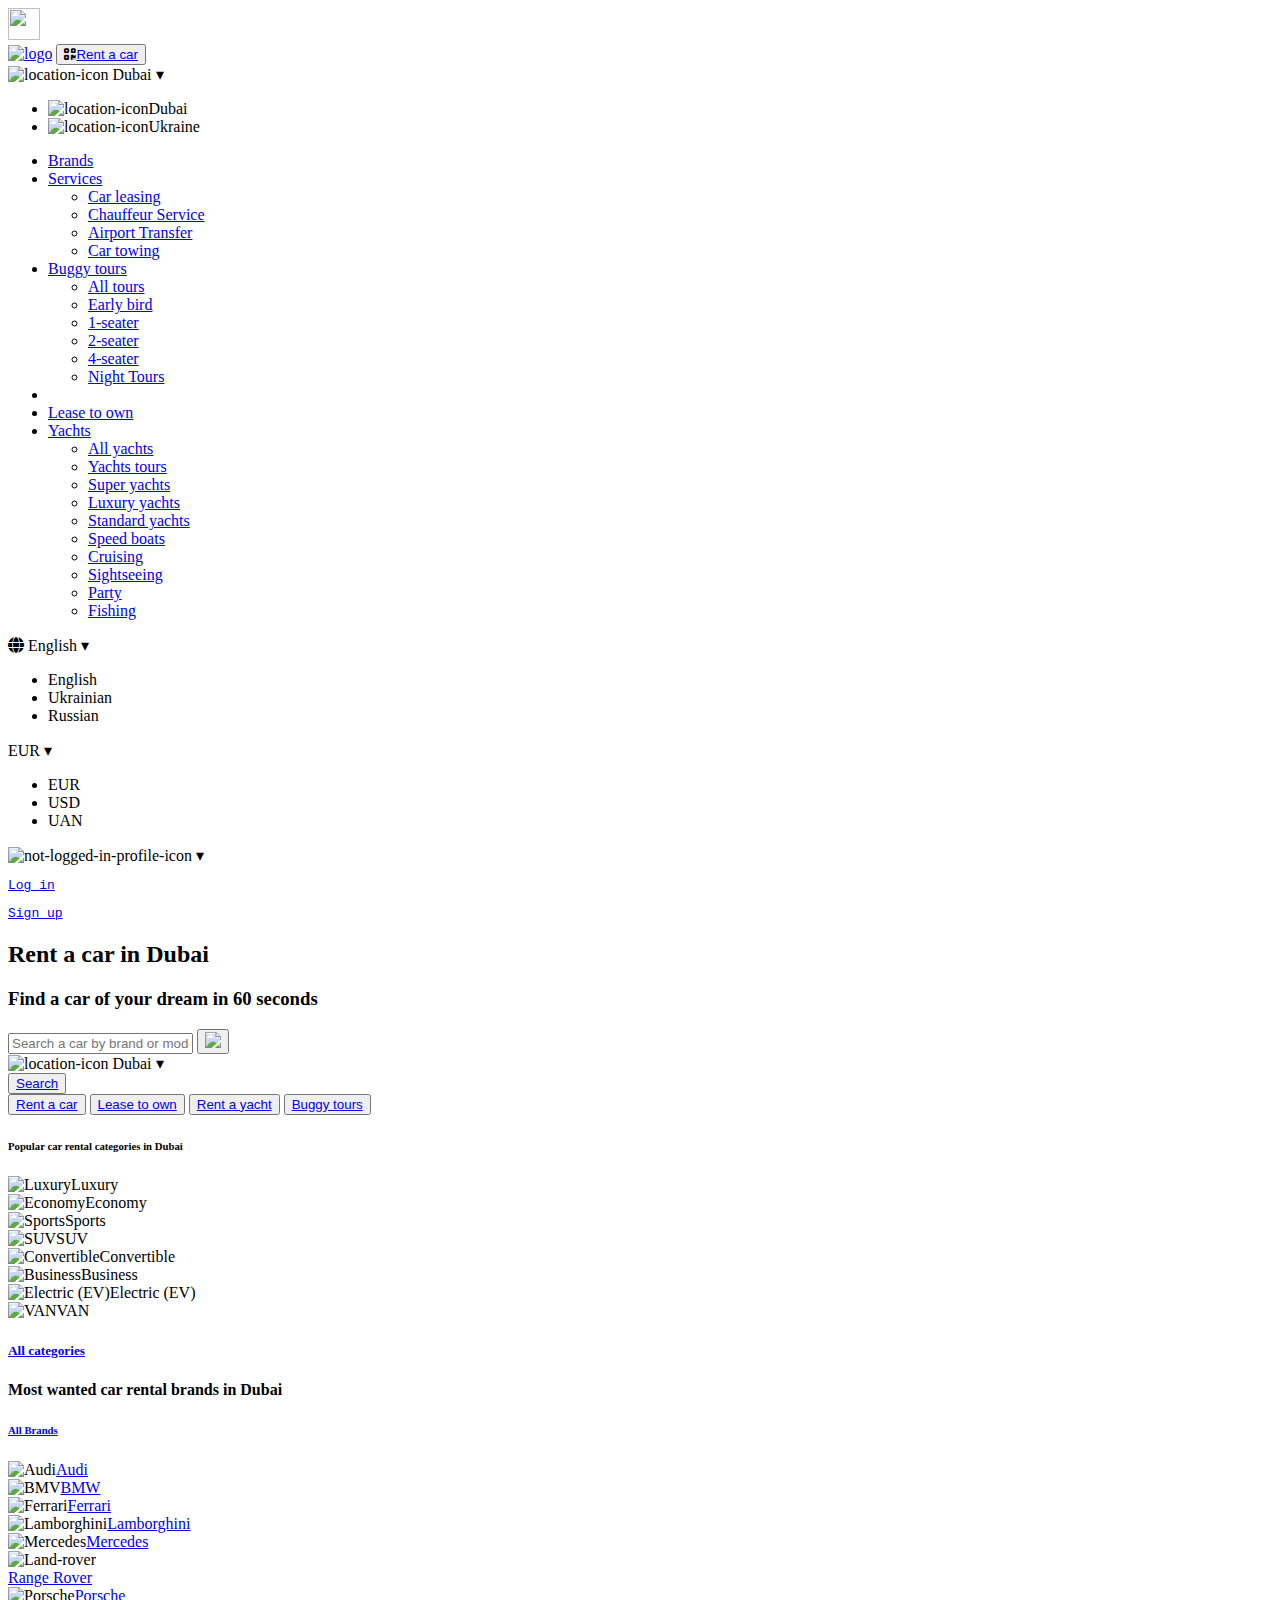
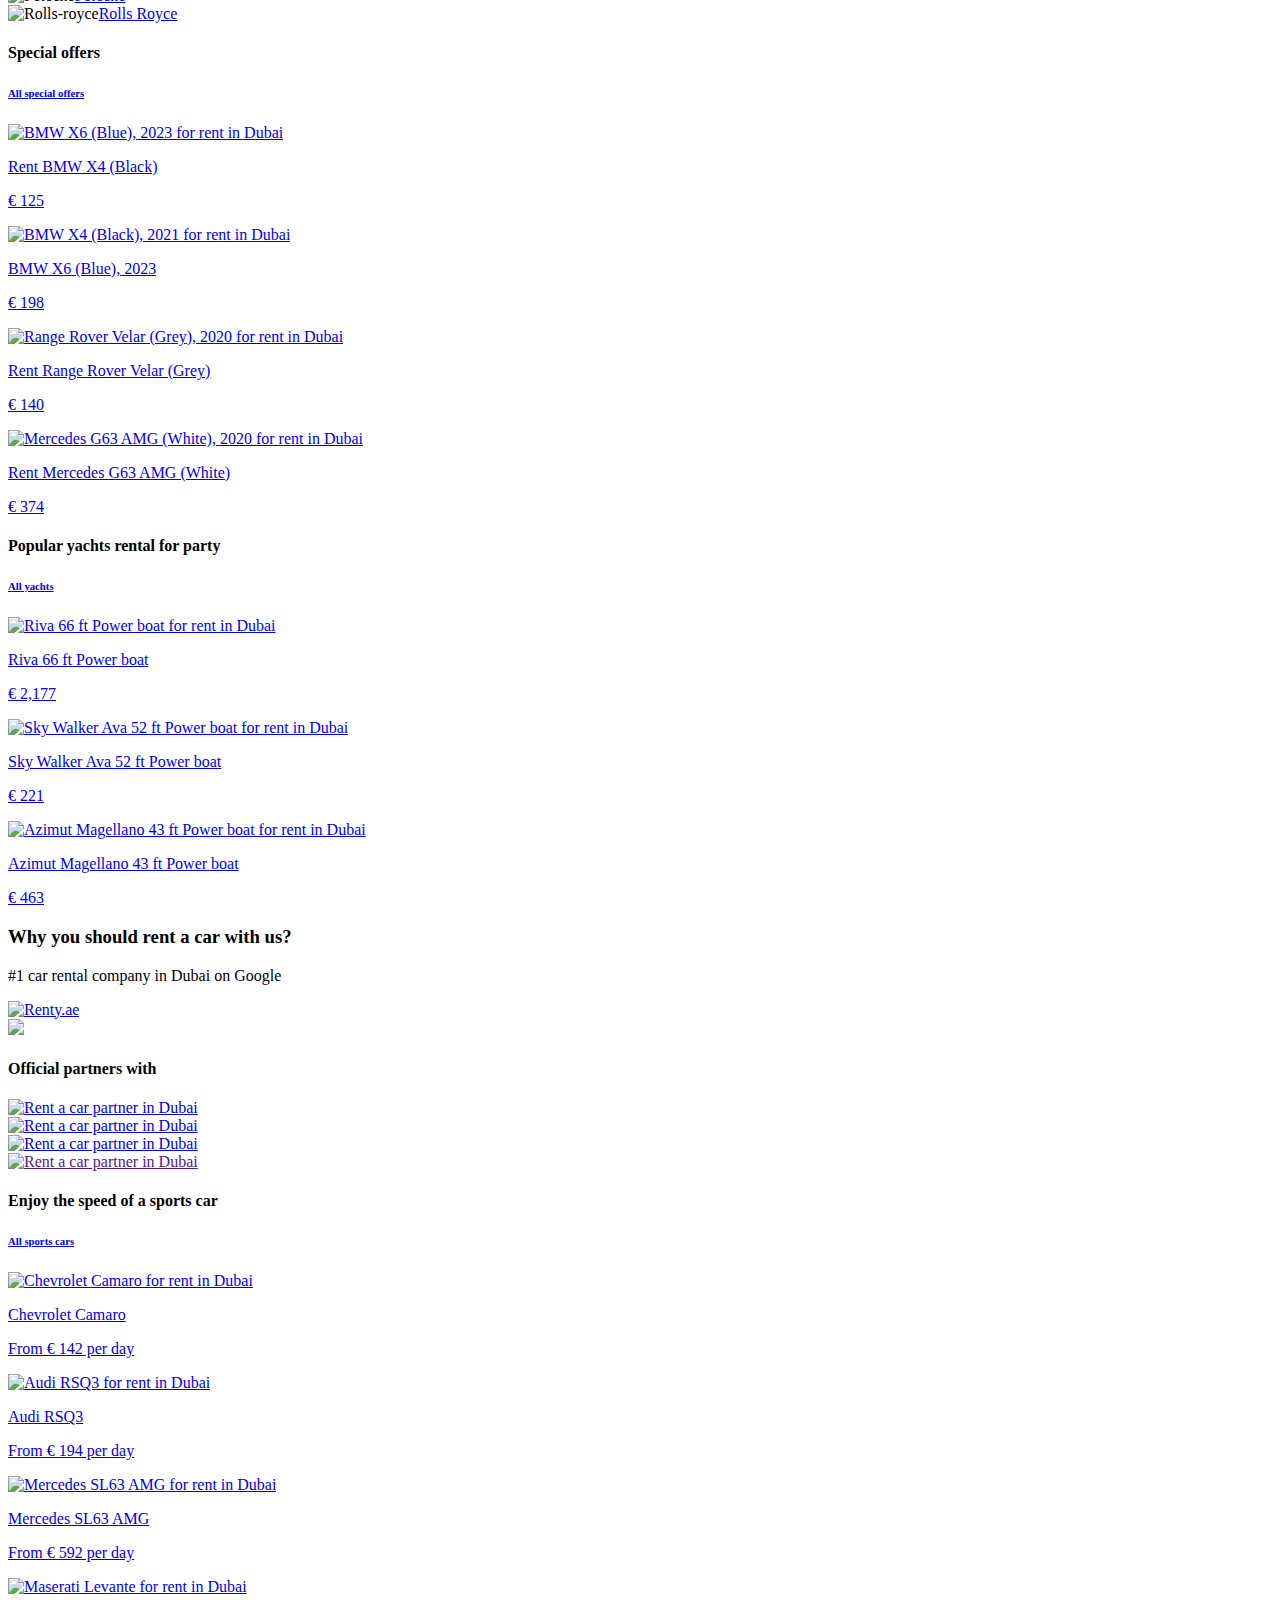
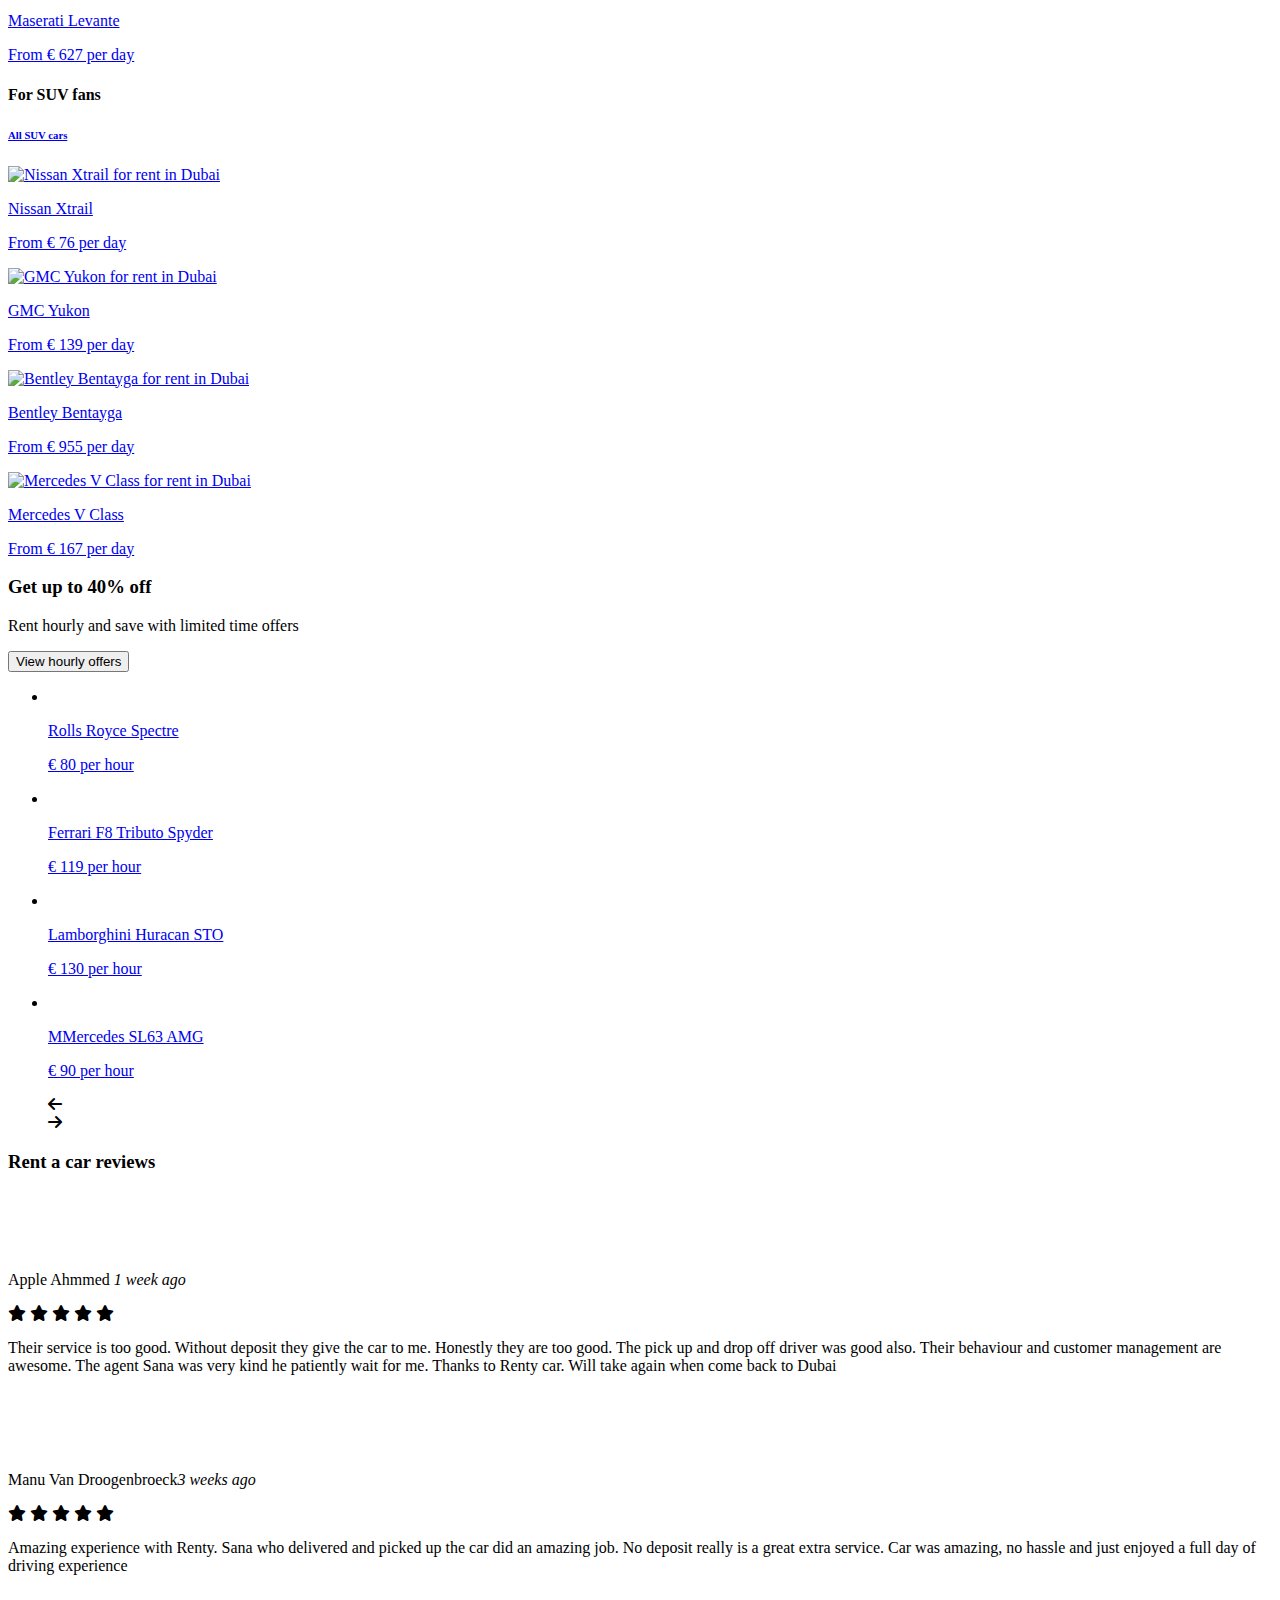
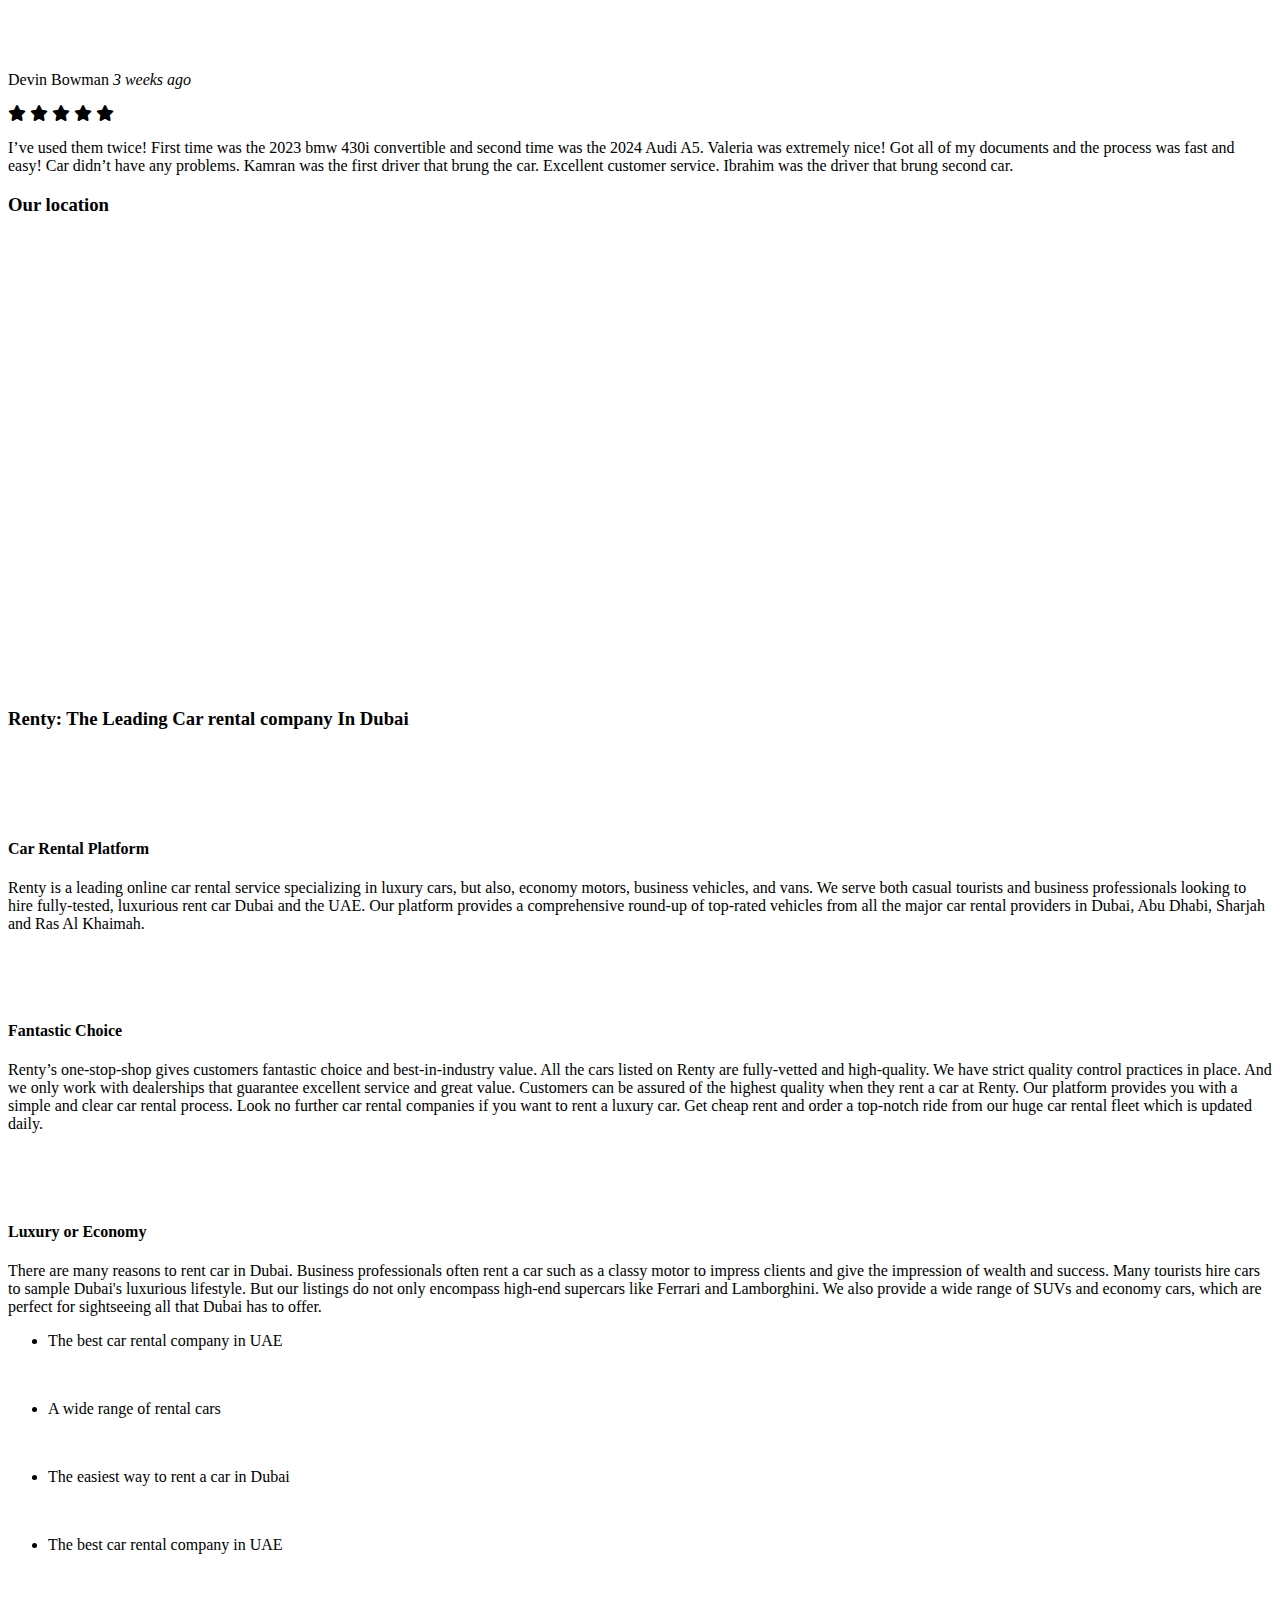
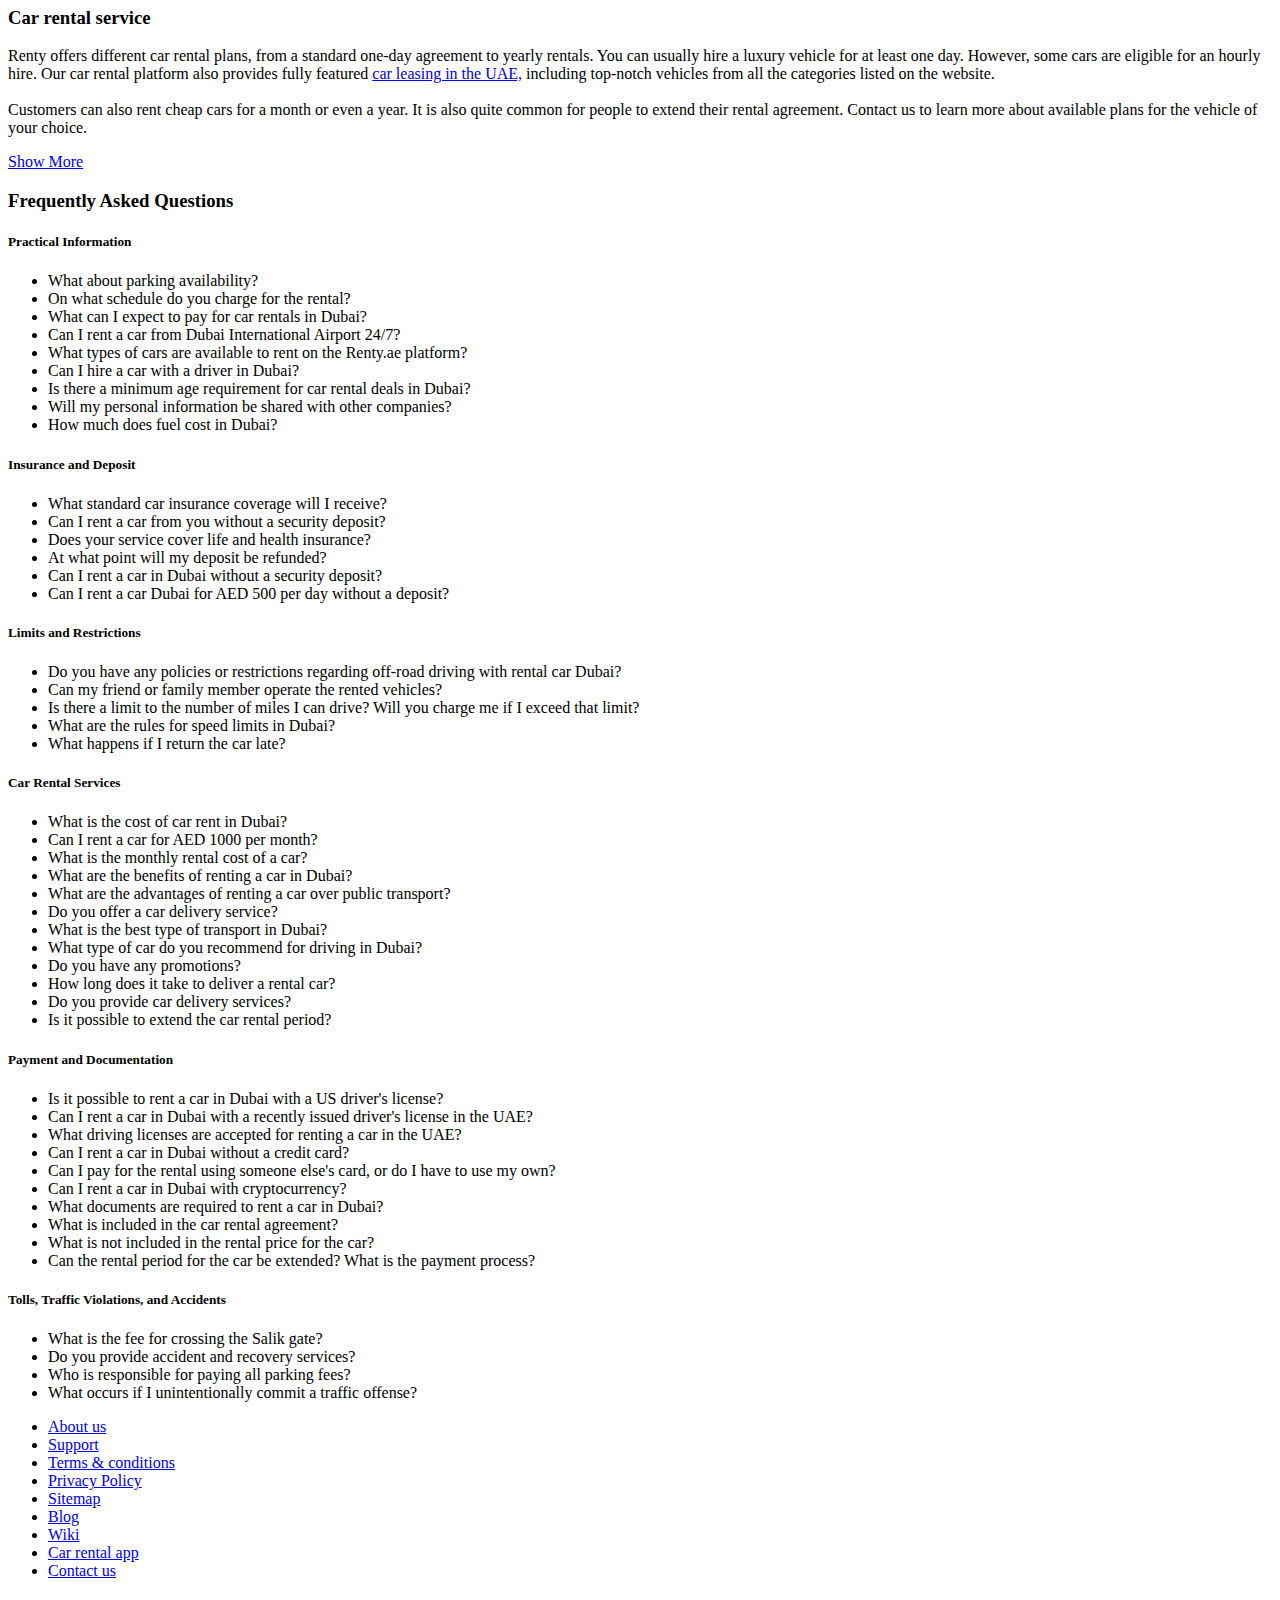
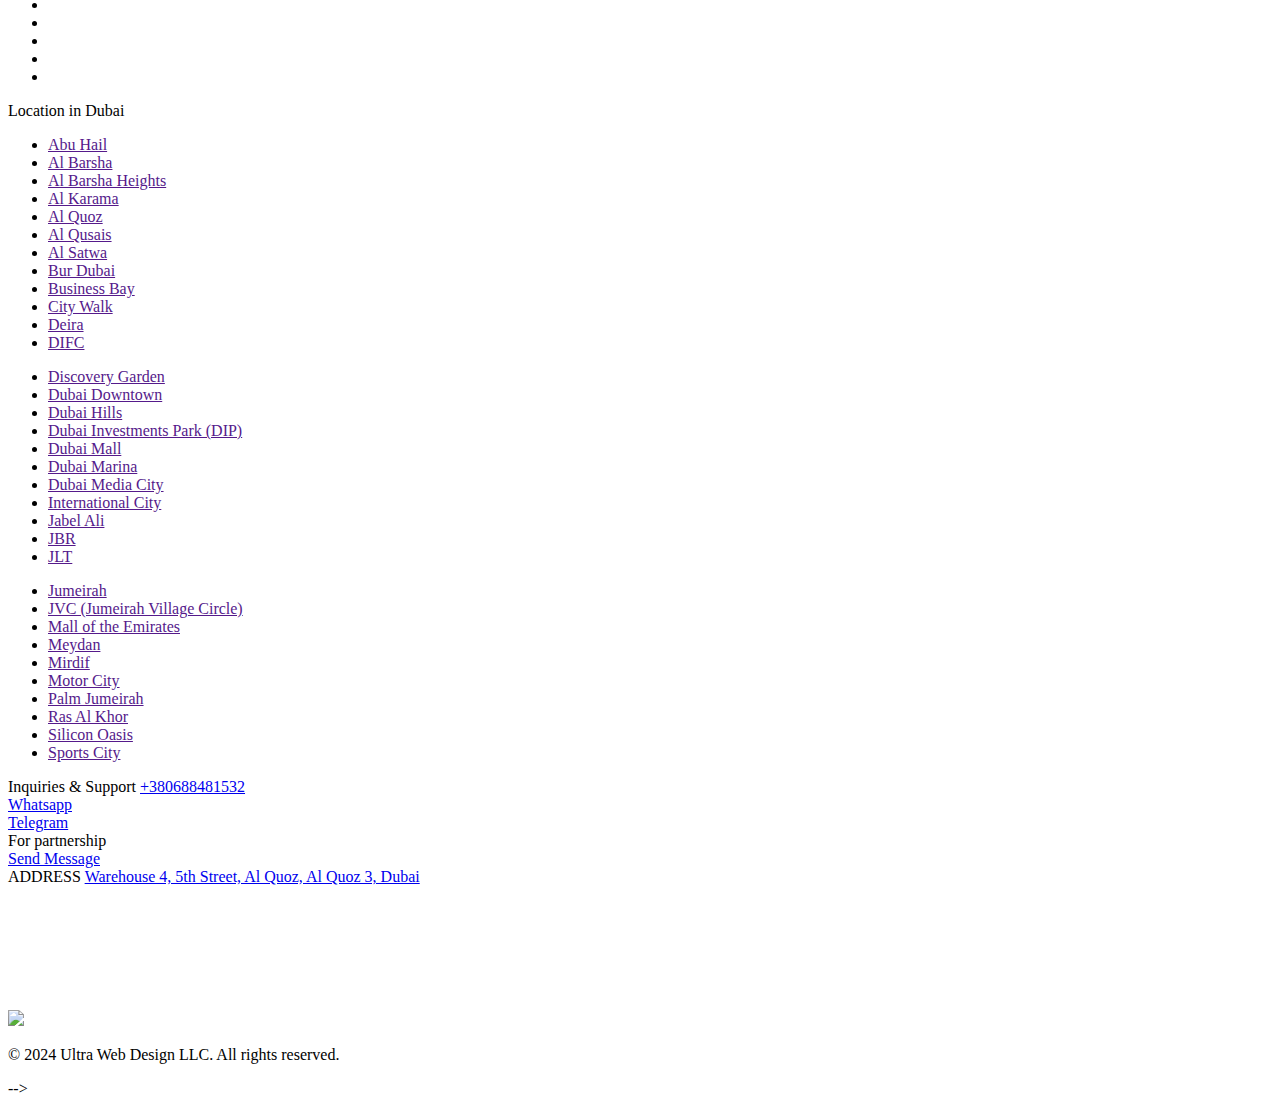
==== index.html @ 0eebd5c3 "Update and rename Index.html to index.html" ====
<!DOCTYPE html>
<html lang="en">
<head>
  <meta charset="UTF-8">
  <meta name="viewport" content="width=device-width, initial-scale=1.0">
    <meta name="viewport" content="width=device-width, initial-scale=1.0,maximum-scale=1.0, user-scalable=0">
  <meta name="format-detection" content="telephone=no">
  <title>Rent a car Dubai | Car rental Dubai without deposit</title>
    <link rel="stylesheet" href="Reset.css">
  <link rel="stylesheet" href="Main.css">
  <link rel="stylesheet" href="https://cdnjs.cloudflare.com/ajax/libs/font-awesome/6.6.0/css/all.min.css">
  <link rel="icon" href="images/img/Logo.png">
</head>
<body>
 
   <header class="header wrapper">
    <img src="images/icons/strings.png" class="strings" width="32" height="32">
  <div class="header-actions">
      <div class="header-logo"><a href="#"><img src="https://renty.ae/assets-nd/icons/site/logo-dark.svg" alt="logo" width="125" height="28" class="header-logo-image"></a>
       <button class="header-button"><i class="fa-solid fa-qrcode"></i><a href="#">Rent a car</a></button>
   <div class="header-location" id="location"><img src="https://renty.ae/assets-nd/icons/flags/1x1/ae.svg" class="header-location-icon " alt="location-icon" height="12" width="12"> Dubai &blacktriangledown;</div>
   <ul  id="location-list" class="display">
    <li class="flag"><img src="https://renty.ae/assets-nd/icons/flags/1x1/ae.svg" class="header-location-icon" alt="location-icon" height="12" width="12">Dubai</li>
    <li class="flag-ua"><img src="images/icons/ua.png" class="header-location-icon" alt="location-icon" height="12" width="12">Ukraine</li>
   </ul>
     </div>
     
      </div> 
   <ul class="header-menu-list">
 <li class="header-menu-item"><a href="#" class="header-menu-link">Brands</a></li>
  <li class="header-menu-item"><a href="#" class="header-menu-link">Services</a>
<ul class="header-menu-service-subtitle">
   <li><a href="#">Car leasing</a></li>
   <li><a href="#"> Chauffeur Service</a></li>
    <li><a href="#">Airport Transfer</a></li>
     <li><a href="#">Car towing</a></li>
     
</ul></li>
 <li class="header-menu-item"><a href="#" class="header-menu-link">Buggy tours</a>
  <ul class="header-menu-buggy-subtitle">
   <li><a href="#">All tours</a></li>
   <li><a href="#">Early bird</a></li>
    <li><a href="#">1-seater</a></li>
     <li><a href="#">2-seater</a></li>
     <li><a href="#">4-seater</a></li>
     <li><a href="#">Night Tours</a></li>
     
</ul><li>
 <li class="header-menu-item"><a href="#" class="header-menu-link">Lease to own</a></li>   
   <li class="header-menu-item"><a href="#" class="header-menu-link">Yachts</a>
   <ul class="header-menu-Yachts-subtitle">
   <li><a href="#">All yachts</a></li>
   <li><a href="#">Yachts tours</a></li>
    <li><a href="#">Super yachts</a></li>
     <li><a href="#">Luxury yachts</a></li>
     <li><a href="#">Standard yachts</a></li>
     <li><a href="#">Speed boats</a></li>
      <li><a href="#">Cruising</a></li>
       <li><a href="#">Sightseeing</a></li>
        <li><a href="#">Party</a></li>
         <li><a href="#">Fishing</a></li>
     
</ul></li> 
    </ul>
    <d  iv class="group">
      
     <span id="language" class="header-language"><i class="fa-solid fa-globe"></i>   English     &blacktriangledown;</span>
    <ul id="language-menu" class="display">
      <li>English</li>
      <li>Ukrainian</li>
      <li>Russian</li>
    </ul>
   <span id="currency" class="header-currency">EUR     &blacktriangledown;</span>
     <ul id="currency-menu" class="display">
      <li>EUR</li>
      <li>USD</li>
      <li>UAN</li>
    </ul>
    <span class="header-person-image" id="header-person"><img src="https://renty.ae/assets-nd/images/placeholder/not-logged-in.png" alt="not-logged-in-profile-icon" height="24" width="24">       &blacktriangledown;</span>
    <div id="forms" class="display">
    <pre><a href="Login.html">Log in</a></pre>
   <pre><a href="Signup.html">Sign up</a></pre>
     </div>
  </div>
   </header>
   
    <main>
    <section class="rent">
      <div class="rent-title">
        <h2>Rent a car in Dubai</h2>
        <h3>Find a car of your dream in 60 seconds</h3>
      </div>
      <div class="rent-actions">
        <div class="search-form">
         
         <div class="search-input-group"> <input class="search-input" type="text" placeholder="Search a car by brand or model">
 <button class="search-form-button"><img src="images/icons/magnifying glass.png"></button>
          <div class="search-location">  <img src="https://renty.ae/assets-nd/icons/flags/1x1/ae.svg" class="search-location-icon"   alt="location-icon" height="12" width="12"> Dubai &blacktriangledown;</div>
          
     </div>
      <button class="search-button"><a href="#">Search</a></button>
          </div>
         
          
        </div>
        <div class="function-section">
          <button class="function-button"><a href="#">Rent a car</a></button>
          <button class="function-button"><a href="#">Lease to own</a></button>
          <button class="function-button"><a href="#">Rent a yacht</a></button>
          <button class="function-button"><a href="#">Buggy tours</a></button>
        </div> 
      </div>
    
    </section>

     <section class="popular wrapper">
      <div class="popular-title">
        <h6>Popular car rental categories in Dubai</h6>
      </div>
      <div class="car-types">
        <div class="car-type car-block"><img src="https://renty.ae/assets-nd/icons/desc-car-types/luxury.svg" alt="Luxury">Luxury</div>
        <div class="car-block"><img src="https://renty.ae/assets-nd/icons/desc-car-types/economy-cars.svg" alt="Economy">Economy</div>
        <div class="car-block"><img src="https://renty.ae/assets-nd/icons/desc-car-types/sports-cars.svg" alt="Sports">Sports</div>
        <div class="car-block"><img src="https://renty.ae/assets/icons/cars/suv.svg"  alt="SUV">SUV</div>
        <div class="car-block"><img src="https://renty.ae/assets/icons/cars/convertible.svg" width="61" height="31"  alt="Convertible">Convertible</div>
        <div class="car-block"><img src="https://renty.ae/assets-nd/icons/desc-car-types/business.svg" alt="Business">Business</div>
        <div class="car-block"><img src="https://renty.ae/assets-nd/icons/desc-car-types/electric-ev-cars.svg"alt="Electric (EV)">Electric (EV)</div>
        <div class="car-block"><img src="https://renty.ae/assets/icons/cars/van.svg" alt="VAN">VAN</div>
      </div>
      <div class="categories">
        <div class="categories-title">
          <h5><a href="#">All categories</a></h5>
        </div>
      </div>
    </section>

    <section class="brands special-wrapper">
      <div class="brands-title">
        <h4>Most wanted car rental brands in Dubai</h4>
        <h6><a href="#">All Brands</a></h6>
      </div>
      <div class="car-brands">
        <div class="car-brand"><img src="images/img/Cars/audi-1.svg" alt="Audi" width="48" height="48"><a href="#">Audi</a></div>
        <div class="car-brand"><img src="images/img/Cars/logo-bmw-2020.svg" alt="BMV" width="48" height="48"><a href="#">BMW</a></div>
        <div class="car-brand"><img src="images/img/Cars/ferrari-4.svg" alt="Ferrari" width="48" height="48"><a href="#">Ferrari</a></div>
        <div class="car-brand"><img src="images/img/Cars/lamborghini.svg" alt="Lamborghini" width="48" height="48"><a href="#">Lamborghini</a></div>
        <div class="car-brand"><img src="images/img/Cars/mercedes-benz-9.svg" alt="Mercedes" width="48" height="48"><a href="#">Mercedes</a></div>
        <div class="car-brand"><img src="images/img/Cars/land-rover-2.svg" alt="Land-rover" width="48" height="48"><br><a href="#">Range Rover</a></div>
        <div class="car-brand"><img src="images/img/Cars/porsche-6.svg" alt="Porsche" width="48" height="48"><a href="#">Porsche</a></div>
        <div class="car-brand"><img src="images/img/Cars/rolls-royce.svg" alt="Rolls-royce" width="48" height="48"><a href="#">Rolls Royce</a></div>
      </div>
    </section>

    <section class="Offers special-wrapper">
       
          <div class="car-offers-title">
            <h4>Special offers</h4>
        <h6><a href="#">All special offers </a></h6>
          </div>
 <div class="car-offers">
  <div class="car-offer">
    <a href="#">
      <img src="https://renty.ae/cdn-cgi/image/format=auto,fit=contain,width=408,height=258,sharpen=0/https://renty.ae/uploads/car/photo/l/black_bmw-x_2023_5547_main_3e71d31822dfd959de19fb5fb1cfe2ad.jpg"
           srcset="https://renty.ae/cdn-cgi/image/format=auto,fit=contain,width=816,height=516,sharpen=0.8/https://renty.ae/uploads/car/photo/l/black_bmw-x_2023_5547_main_3e71d31822dfd959de19fb5fb1cfe2ad.jpg 2x"
           title="Hiring BMW X6 (Blue), 2023 in Dubai"
           alt="BMW X6 (Blue), 2023 for rent in Dubai"
           loading="lazy"
           width="240" height="180">
      <div class="car-offer-title">
        <p>Rent BMW X4 (Black)</p>
        <p>€ 125</p>
      </div>
    </a>
  </div>
  
  <div class="car-offer">
    <a href="#">
      <img src="https://renty.ae/cdn-cgi/image/format=auto,fit=contain,width=408,height=258,sharpen=0/https://renty.ae/uploads/car/photo/l/black_bmw-x_2021_5324_main_bba2573810dea8b0defb983554a0cdf4.jpg"
           srcset="https://renty.ae/cdn-cgi/image/format=auto,fit=contain,width=816,height=516,sharpen=0.8/https://renty.ae/uploads/car/photo/l/black_bmw-x_2021_5324_main_bba2573810dea8b0defb983554a0cdf4.jpg 2x"
           title="Hiring BMW X4 (Black), 2021 in Dubai"
           alt="BMW X4 (Black), 2021 for rent in Dubai"
           loading="lazy"
           width="240" height="180">
      <div class="car-offer-title">
        <p>BMW X6 (Blue), 2023</p>
        <p>€ 198</p>
      </div>
    </a>
  </div>

  <div class="car-offer">
    <a href="#">
      <img src="https://renty.ae/cdn-cgi/image/format=auto,fit=contain,width=408,height=258,sharpen=0/https://renty.ae/uploads/car/photo/l/grey_range-rover-velar_2020_4260_main_0f0027248806353bab3e5ec55f85e539.jpg"
           srcset="https://renty.ae/cdn-cgi/image/format=auto,fit=contain,width=816,height=516,sharpen=0.8/https://renty.ae/uploads/car/photo/l/grey_range-rover-velar_2020_4260_main_0f0027248806353bab3e5ec55f85e539.jpg 2x"
           title="Hiring Range Rover Velar (Grey), 2020 in Dubai"
           alt="Range Rover Velar (Grey), 2020 for rent in Dubai"
           loading="lazy"
           width="240" height="180">
      <div class="car-offer-title">
        <p>Rent Range Rover Velar (Grey)</p>
        <p>€ 140</p>
      </div>
    </a>
  </div>

  <div class="car-offer">
    <a href="#">
      <img src="https://renty.ae/cdn-cgi/image/format=auto,fit=contain,width=408,height=258,sharpen=0/https://renty.ae/uploads/car/photo/l/white_mercedes-g_2021_3965_main_823eb1c03eb0f98e3c2fa98f0ceb8f00.jpg"
           srcset="https://renty.ae/cdn-cgi/image/format=auto,fit=contain,width=816,height=516,sharpen=0.8/https://renty.ae/uploads/car/photo/l/white_mercedes-g_2021_3965_main_823eb1c03eb0f98e3c2fa98f0ceb8f00.jpg 2x"
           title="Hiring Mercedes G63 AMG (White), 2020 in Dubai"
           alt="Mercedes G63 AMG (White), 2020 for rent in Dubai"
           loading="lazy"
           width="240" height="180">
      <div class="car-offer-title">
        <p>Rent Mercedes G63 AMG (White)</p>
        <p>€ 374</p>
      </div>
    </a>
  </div>
</div>
       
            <div class="yachts-offers-title">
            <h4>Popular yachts rental for party</h4>
        <h6><a href="#">All yachts</a></h6>
        </div>
        
         <div class="yachts-offers">
        <div class="yacht-offer"><a href="#"><img src="https://renty.ae/cdn-cgi/image/format=auto,fit=contain,width=408,height=258,sharpen=0/https://renty.ae/uploads/yacht/photo/m/riva_2023_63_main_282d3d35090a47039e85b0ed60397f69.jpg" srcset="https://renty.ae/cdn-cgi/image/format=auto,fit=contain,width=816,height=516,sharpen=0.1/https://renty.ae/uploads/yacht/photo/l/riva_2023_63_main_282d3d35090a47039e85b0ed60397f69.jpg 2x"  title="Hiring Riva 66 ft Power boat in Dubai" alt="Riva 66 ft Power boat for rent in Dubai" loading="lazy" alt="yacht" width="330" height="250">
          <div class="yacht-offer-title">
            <p>Riva 66 ft Power boat</p>
            <p>€ 2,177</p></a>
          </div>
          </div>
          <div class="yacht-offer"><a href="#"><img src="https://renty.ae/cdn-cgi/image/format=auto,fit=contain,width=408,height=258,sharpen=0/https://renty.ae/uploads/yacht/photo/m/ava_2023_86_main_fa55d64553b2e1ff256ad148710a2e36.jpg" srcset="https://renty.ae/cdn-cgi/image/format=auto,fit=contain,width=816,height=516,sharpen=0.1/https://renty.ae/uploads/yacht/photo/l/ava_2023_86_main_fa55d64553b2e1ff256ad148710a2e36.jpg 2x"  title="Hiring Sky Walker Ava 52 ft Power boat in Dubai" alt="Sky Walker Ava 52 ft Power boat for rent in Dubai" loading="lazy" alt="yacht" width="330" height="250">
          <div class="yacht-offer-title">
            <p>Sky Walker Ava 52 ft Power boat</p>
            <p>€ 221</p></a>
          </div>
          </div>
          <div class="yacht-offer"><a href="#"><img src="https://renty.ae/cdn-cgi/image/format=auto,fit=contain,width=408,height=258,sharpen=0/https://renty.ae/uploads/yacht/photo/m/azimut-magellano_2022_69_main_abc355ff44b704a25da3be121372bbf4.jpg" srcset="https://renty.ae/cdn-cgi/image/format=auto,fit=contain,width=816,height=516,sharpen=0.1/https://renty.ae/uploads/yacht/photo/l/azimut-magellano_2022_69_main_abc355ff44b704a25da3be121372bbf4.jpg 2x"  title="Hiring Azimut Magellano 43 ft Power boat in Dubai" alt="Azimut Magellano 43 ft Power boat for rent in Dubai" loading="lazy" alt="yacht" width="330" height="250">
          <div class="yacht-offer-title">
            <p>Azimut Magellano 43 ft Power boat</p>
            <p>€ 463</p></a>
          </div>
          </div> 
    </section> 

   <section class="Reviews-partners"> 
      <div class="reviews-container">
        <div class="reviews">
          <div class="reviews-title">
            <h3>Why you should rent a car with us?</h3>
            <p>#1 car rental company in Dubai on Google</p>
          </div>
          <div class="reviews-location">
            <a href="https://www.google.com/maps/place/Renty+-+Rent+Luxury+Car+in+Dubai/@25.1608085,55.2372231,17z/data=!4m8!3m7!1s0x3e5f6985ae4b1d7d:0x1fea6bf21aa114ba!8m2!3d25.1608085!4d55.2372231!9m1!1b1!16s%2Fg%2F11h4cqq5n4?hl=en"><img class="home-page-company-logo" src="https://renty.ae/assets-nd/icons/site/logo-light.svg" alt="Renty.ae" title="Renty.ae" loading="lazy" width="125" height="45"></a>
          </div>
          <div class="google-reviews">
            <a href="https://www.google.com/maps/place/Renty+-+Rent+Luxury+Car+in+Dubai/@25.1608085,55.2372231,17z/data=!4m8!3m7!1s0x3e5f6985ae4b1d7d:0x1fea6bf21aa114ba!8m2!3d25.1608085!4d55.2372231!9m1!1b1!16s%2Fg%2F11h4cqq5n4?hl=en"><img src="images/img/Reviews.png"></a>
          </div>
        </div>
        <div class="partners">
          <div class="partners-title">
            <h4>Official partners with</h4>
          </div>
          <div class="partners-list">
            <a href="https://www.emirates.com/ua/english/"> <div class="partners-list-item"><img src="https://renty.ae/uploads/banner/partner/ea53b7a523194f35e59035b7d483aa7c.svg"  loading="lazy" alt="Rent a car partner in Dubai" title="Car rental partner in Dubai" width="150" height="80"></div></a>
         <a href="https://www.forbes.com/"><div class="partners-list-item"><img src="https://renty.ae/uploads/banner/partner/1f5650a5623b640b46ea3d920b876dbe.svg"  alt="Rent a car partner in Dubai" title="Car rental partner in Dubai" width="150" height="80"></div></a>
         <a href="https://www.skydivedubai.ae/"><div class="partners-list-item"><img src="https://renty.ae/uploads/banner/partner/280f09ef7079783bbf22995a08c539c4.svg"  loading="lazy" alt="Rent a car partner in Dubai" title="Car rental partner in Dubai" width="150" height="80"></div></a>
           <a href=""><div class="partners-list-item"><img src="https://renty.ae/uploads/banner/partner/eaaa8c5bb090968cb85414f30df0dd39.svg"  loading="lazy" alt="Rent a car partner in Dubai" title="Car rental partner in Dubai" width="150" height="80"></div></a> 
          </div>
        </div>
      </div>
    </section>
     <section class="big-list special-wrapper"> 
  <div class="car-offers-title">
    <h4>Enjoy the speed of a sports car</h4>
    <h6><a href="#">All sports cars</a></h6>
  </div>
  <div class="car-offers">
    <div class="car-offer">
      <a href="#">
        <img src="https://renty.ae/cdn-cgi/image/format=auto,fit=contain,width=408,height=258,sharpen=0/https://renty.ae/uploads/car/photo/l/silver-grey_chevrolet-camaro-v-rs_2023_5565_main_15a51e4b988418c01018836a39b706f6.jpg"
             srcset="https://renty.ae/cdn-cgi/image/format=auto,fit=contain,width=816,height=516,sharpen=0.8/https://renty.ae/uploads/car/photo/l/silver-grey_chevrolet-camaro-v-rs_2023_5565_main_15a51e4b988418c01018836a39b706f6.jpg 2x"
             class="cars-slider-image rounded-medium"
             title="Hiring Chevrolet Camaro in Dubai"
             alt="Chevrolet Camaro for rent in Dubai"
             loading="lazy"
             width="240"
             height="180">
        <div class="car-offer-title">
          <p>Chevrolet Camaro</p>
          <p>From € 142 per day</p>
        </div>
      </a>
    </div>
    <div class="car-offer">
      <a href="#">
        <img src="https://renty.ae/cdn-cgi/image/format=auto,fit=contain,width=408,height=258,sharpen=0/https://renty.ae/uploads/car/photo/l/black_audi-rsq_2023_5187_main_f95c97b415b06f88bcc8dbcd755efffa.jpg"
             srcset="https://renty.ae/cdn-cgi/image/format=auto,fit=contain,width=816,height=516,sharpen=0.8/https://renty.ae/uploads/car/photo/l/black_audi-rsq_2023_5187_main_f95c97b415b06f88bcc8dbcd755efffa.jpg 2x"
             class="cars-slider-image rounded-medium"
             title="Hiring Audi RSQ3 in Dubai"
             alt="Audi RSQ3 for rent in Dubai"
             loading="lazy"
             width="240"
             height="180">
        <div class="car-offer-title">
          <p>Audi RSQ3</p>
          <p>From € 194 per day</p>
        </div>
      </a>
    </div>
    <div class="car-offer">
      <a href="#">
        <img src="https://renty.ae/cdn-cgi/image/format=auto,fit=contain,width=408,height=258,sharpen=0/https://renty.ae/uploads/car/photo/l/grey_mercedes-sl-amg_2022_5384_main_21fd1e6ebcca208c1cc71fa52d0a0e42.jpg"
             srcset="https://renty.ae/cdn-cgi/image/format=auto,fit=contain,width=816,height=516,sharpen=0.8/https://renty.ae/uploads/car/photo/l/grey_mercedes-sl-amg_2022_5384_main_21fd1e6ebcca208c1cc71fa52d0a0e42.jpg 2x"
             class="cars-slider-image rounded-medium"
             title="Hiring Mercedes SL63 AMG in Dubai"
             alt="Mercedes SL63 AMG for rent in Dubai"
             loading="lazy"
             width="240"
             height="180">
        <div class="car-offer-title">
          <p>Mercedes SL63 AMG</p>
          <p>From € 592 per day</p>
        </div>
      </a>
    </div>
    <div class="car-offer">
      <a href="#">
        <img src="https://renty.ae/cdn-cgi/image/format=auto,fit=contain,width=408,height=258,sharpen=0/https://renty.ae/uploads/car/photo/l/grey_maserati-levante_2020_5326_main_3504417ca4d77963136f7c033bf24b39.jpg"
             srcset="https://renty.ae/cdn-cgi/image/format=auto,fit=contain,width=816,height=516,sharpen=0.8/https://renty.ae/uploads/car/photo/l/grey_maserati-levante_2020_5326_main_3504417ca4d77963136f7c033bf24b39.jpg 2x"
             class="cars-slider-image rounded-medium"
             title="Hiring Maserati Levante in Dubai"
             alt="Maserati Levante for rent in Dubai"
             loading="lazy"
             width="240"
             height="180">
        <div class="car-offer-title">
          <p>Maserati Levante</p>
          <p>From € 627 per day</p>
        </div>
      </a>
    </div>
  </div>

  <div class="car-offers-title">
    <h4>For SUV fans</h4>
    <h6><a href="#">All SUV cars</a></h6>
  </div>
  <div class="car-offers">
    <div class="car-offer">
      <a href="#">
        <img src="https://renty.ae/cdn-cgi/image/format=auto,fit=contain,width=408,height=258,sharpen=0/https://renty.ae/uploads/car/photo/l/pearl-white_nissan-xtrail_2024_5608_main_ac51f0a115d5a469a0a53ad4d6043407.jpg"
             srcset="https://renty.ae/cdn-cgi/image/format=auto,fit=contain,width=816,height=516,sharpen=0.8/https://renty.ae/uploads/car/photo/l/pearl-white_nissan-xtrail_2024_5608_main_ac51f0a115d5a469a0a53ad4d6043407.jpg 2x"
             class="cars-slider-image rounded-medium"
             title="Hiring Nissan Xtrail in Dubai"
             alt="Nissan Xtrail for rent in Dubai"
             loading="lazy"
             width="240"
             height="180">
        <div class="car-offer-title">
          <p>Nissan Xtrail</p>
          <p>From € 76 per day</p>
        </div>
      </a>
    </div>
    <div class="car-offer">
      <a href="#">
        <img src="https://renty.ae/cdn-cgi/image/format=auto,fit=contain,width=408,height=258,sharpen=0/https://renty.ae/uploads/car/photo/l/black_gmc-yukon_2024_5550_main_75fd873fcd1f7eb7228f67234b9d4bfe.jpg"
             srcset="https://renty.ae/cdn-cgi/image/format=auto,fit=contain,width=816,height=516,sharpen=0.8/https://renty.ae/uploads/car/photo/l/black_gmc-yukon_2024_5550_main_75fd873fcd1f7eb7228f67234b9d4bfe.jpg 2x"
             class="cars-slider-image rounded-medium"
             title="Hiring GMC Yukon in Dubai"
             alt="GMC Yukon for rent in Dubai"
             loading="lazy"
             width="240"
             height="180">
        <div class="car-offer-title">
          <p>GMC Yukon</p>
          <p>From € 139 per day</p>
        </div>
      </a>
    </div>
    <div class="car-offer">
      <a href="#">
        <img src="https://renty.ae/cdn-cgi/image/format=auto,fit=contain,width=408,height=258,sharpen=0/https://renty.ae/uploads/car/photo/l/black_bentley-bentayga_2022_5216_main_7ade7f6e0e759ae04f18fbd389044e2a.jpg"
             srcset="https://renty.ae/cdn-cgi/image/format=auto,fit=contain,width=816,height=516,sharpen=0.8/https://renty.ae/uploads/car/photo/l/black_bentley-bentayga_2022_5216_main_7ade7f6e0e759ae04f18fbd389044e2a.jpg 2x"
             class="cars-slider-image rounded-medium"
             title="Hiring Bentley Bentayga in Dubai"
             alt="Bentley Bentayga for rent in Dubai"
             loading="lazy"
             width="240"
             height="180">
        <div class="car-offer-title">
          <p>Bentley Bentayga</p>
          <p>From € 955 per day</p>
        </div>
      </a>
    </div>
    <div class="car-offer">
      <a href="#">
        <img src="https://renty.ae/cdn-cgi/image/format=auto,fit=contain,width=408,height=258,sharpen=0/https://renty.ae/uploads/car/photo/l/blue_mercedes-v_2019_4815_main_107d3cab2e21fdf17754edf71ba653b7.jpg" srcset="https://renty.ae/cdn-cgi/image/format=auto,fit=contain,width=816,height=516,sharpen=0.8/https://renty.ae/uploads/car/photo/l/blue_mercedes-v_2019_4815_main_107d3cab2e21fdf17754edf71ba653b7.jpg 2x" class="cars-slider-image rounded-medium" title="Hiring Mercedes V Class in Dubai" alt="Mercedes V Class for rent in Dubai" loading="lazy"
             width="240"
             height="180">
        <div class="car-offer-title">
          <p>Mercedes V Class</p>
          <p>From € 167 per day</p>
        </div>
      </a>
    </div>
  </div>
</section>

     <section class="hourly special-wrapper">
       <div class="Hourly-content">
      <div class="hourly-title">
        <h3>Get up to 40% off</h3>
        <p>Rent hourly and save with limited time offers</p>
      </div>
        <div class="button">
          <a href="#">
          <button class="hourly-button">View hourly offers
          </button>
        </a>
        </div>
      </div>
      <ul class="hourly-list">
        <li class="hourly-list-item">
          <a href="#">
           <img src="https://renty.ae/cdn-cgi/image/format=auto,fit=contain,width=408,height=258,sharpen=0/https://renty.ae/uploads/car/photo/l/red_rolls-royce-spectre_2024_5944_main_81bfe020922574fc143faf956dc4374e.jpg" srcset="https://renty.ae/cdn-cgi/image/format=auto,fit=contain,width=816,height=516,sharpen=0.8/https://renty.ae/uploads/car/photo/l/red_rolls-royce-spectre_2024_5944_main_81bfe020922574fc143faf956dc4374e.jpg 2x"  title="Hiring Rolls Royce Spectre (Red), 2024 in Dubai" alt="Rolls Royce Spectre (Red), 2024 for rent in Dubai" loading="lazy" class="slider-img">
           <div class="car-offer-title">
            <p>Rolls Royce Spectre</p>
            <p>€ 80 per hour</p>
          </div>
          </a>
        </li>
         <li class="hourly-list-item">
          <a href="#">
            <img src="https://renty.ae/cdn-cgi/image/format=auto,fit=contain,width=408,height=258,sharpen=0/https://renty.ae/uploads/car/photo/l/yellow_ferrari-f-tributo-spyder_2022_4983_main_4ba5a5fdff1d65225d549a605a81f87c.jpg" srcset="https://renty.ae/cdn-cgi/image/format=auto,fit=contain,width=816,height=516,sharpen=0.8/https://renty.ae/uploads/car/photo/l/yellow_ferrari-f-tributo-spyder_2022_4983_main_4ba5a5fdff1d65225d549a605a81f87c.jpg 2x"  title="Hiring Ferrari F8 Tributo Spyder (Yellow), 2022 in Dubai" alt="Ferrari F8 Tributo Spyder (Yellow), 2022 for rent in Dubai" loading="lazy" class="slider-img">
            <div class="car-offer-title">
            <p>Ferrari F8 Tributo Spyder</p>
            <p>€ 119 per hour</p>
          </div>
          </a>
        </li>
         <li class="hourly-list-item">
          <a href="#">
           <img src="https://renty.ae/cdn-cgi/image/format=auto,fit=contain,width=408,height=258,sharpen=0/https://renty.ae/uploads/car/photo/l/green_lamborghini-huracan-sto_2023_5143_main_87656e6c83c369d793dfa9f0eb16149f.jpg" srcset="https://renty.ae/cdn-cgi/image/format=auto,fit=contain,width=816,height=516,sharpen=0.8/https://renty.ae/uploads/car/photo/l/green_lamborghini-huracan-sto_2023_5143_main_87656e6c83c369d793dfa9f0eb16149f.jpg 2x"  title="Hiring Lamborghini Huracan STO (Green), 2023 in Dubai" alt="Lamborghini Huracan STO (Green), 2023 for rent in Dubai" loading="lazy" class="slider-img">
           <div class="car-offer-title">
            <p>Lamborghini Huracan STO</p>
            <p>€ 130 per hour</p>
          </div>
          </a>
        </li>
         <li class="hourly-list-item">
          <a href="#">
            <img src="https://renty.ae/cdn-cgi/image/format=auto,fit=contain,width=408,height=258,sharpen=0/https://renty.ae/uploads/car/photo/l/grey_mercedes-sl-amg_2022_5384_main_21fd1e6ebcca208c1cc71fa52d0a0e42.jpg" srcset="https://renty.ae/cdn-cgi/image/format=auto,fit=contain,width=816,height=516,sharpen=0.8/https://renty.ae/uploads/car/photo/l/grey_mercedes-sl-amg_2022_5384_main_21fd1e6ebcca208c1cc71fa52d0a0e42.jpg 2x"  title="Hiring Mercedes SL63 AMG (Grey), 2022 in Dubai" alt="Mercedes SL63 AMG (Grey), 2022 for rent in Dubai" loading="lazy" class="mask-image">
            <div class="car-offer-title" class="slider-img">
            <p>MMercedes SL63 AMG</p>
            <p>€ 90 per hour</p>
          </div>
          </a>
        </li>
        
        <div class="click-left prev"><i class="fa-solid fa-arrow-left"></i></div>
      <div class="click-right next"><i class="fa-solid fa-arrow-right"></i></div>
      </ul>
     
    </div>
    </section> 


   <section class="car-reviews special-wrapper ">
      <div class="car-reviews-title">
        <h3>Rent a car reviews</h3>
      </div>
      <div class="car-review-blocks">
      <div class="car-review">
        <div class="car-review-image">
        <img src="https://lh3.googleusercontent.com/a-/ALV-UjXrq3j3W5lC6DQoOSv_LdNYS5zYFHOPsanQcVLt4ShDv-3WwxD3=s128-c0x00000000-cc-rp-mo" class="new-review-img" alt="Apple Ahmmed photo" loading="lazy" width="60" height="60">
       <div class="review-text-content">
        <p>Apple Ahmmed <em>1 week ago</em></p>
          <div class="stars">
        <i class="fa-solid fa-star"></i>
        <i class="fa-solid fa-star"></i>
        <i class="fa-solid fa-star"></i>
        <i class="fa-solid fa-star"></i>
        <i class="fa-solid fa-star"></i>
        </div>
     </div>
        
         </div>
       
        <div class="car-review-content">
        <P>Their service is too good. Without deposit they give the car to me. Honestly they are too good. The pick up and drop off driver was good also. Their behaviour and customer management are awesome. The agent Sana was very kind he patiently wait for me. Thanks to Renty car. Will take again when come back to Dubai</P>
        </div>
      </div>
        <div class="car-review">
        <div class="car-review-image">
        <img src="https://lh3.googleusercontent.com/a-/ALV-UjWYy8YTuG4MikEOsghUnv0vPdEvH-W71C8_LjHlr3lknkepZ2rL=s128-c0x00000000-cc-rp-mo" class="new-review-img" alt="Manu Van Droogenbroeck photo" loading="lazy" width="60" height="60">
       <div>
        <p>Manu Van Droogenbroeck<em>3 weeks ago</em></p>
          <div class="stars">
        <i class="fa-solid fa-star"></i>
        <i class="fa-solid fa-star"></i>
        <i class="fa-solid fa-star"></i>
        <i class="fa-solid fa-star"></i>
        <i class="fa-solid fa-star"></i>
        </div>
     </div>
        
         </div>
       
        <div class="car-review-content">
        <P>Amazing experience with Renty. Sana who delivered and picked up the car did an amazing job. No deposit really is a great extra service. Car was amazing, no hassle and just enjoyed a full day of driving experience</P>
        </div>
      </div>
        <div class="car-review">
        <div class="car-review-image">
       <img src="https://lh3.googleusercontent.com/a-/ALV-UjXPqbHpA1xAY3nclX61ue4tthmv8udPtARmRm-tFakAue0u0vE=s128-c0x00000000-cc-rp-mo" class="new-review-img" alt="Devin Bowman photo" loading="lazy" width="60" height="60">
       <div>
        <p>Devin Bowman <em>3 weeks ago</em></p>
          <div class="stars">
        <i class="fa-solid fa-star"></i>
        <i class="fa-solid fa-star"></i>
        <i class="fa-solid fa-star"></i>
        <i class="fa-solid fa-star"></i>
        <i class="fa-solid fa-star"></i>
        </div>
     </div>
        
         </div>
       
        <div class="car-review-content">
        <P>I’ve used them twice! First time was the 2023 bmw 430i convertible and second time was the 2024 Audi A5. Valeria was extremely nice! Got all of my documents and the process was fast and easy! Car didn’t have any problems. Kamran was the first driver that brung the car. Excellent customer service. Ibrahim was the driver that brung second car.</P>
        </div>
      </div>
</div>
    </section>


      <section class="location special-wrapper">
        <div class="location-title">
          <h3>Our location</h3>
        </div>
      
        <iframe src="https://www.google.com/maps/embed?pb=!1m14!1m8!1m3!1d3611.256708115327!2d55.2372231!3d25.1608085!3m2!1i1024!2i768!4f13.1!3m3!1m2!1s0x3e5f6985ae4b1d7d%3A0x1fea6bf21aa114ba!2sRenty%20-%20Rent%20Luxury%20Car%20in%20Dubai!5e0!3m2!1sen!2sua!4v1724154650793!5m2!1sen!2sua"  height="450" style="border:0;" allowfullscreen="" loading="lazy" referrerpolicy="no-referrer-when-downgrade" class="google-map"></iframe>
  
      </section>
      
     <section class="renty special-wrapper">
<div class="renty-title">
  <h3>Renty: The Leading Car rental company In Dubai</h3>
  <img src="https://renty.ae/assets/images/company-car.svg" alt="Renty.ae" title="Renty.ae" class="renty-title-car" loading="lazy">
</div>
<div class="renty-content">
  <div class="car-rental">
    <img src="https://renty.ae/assets-nd/images/icons/about-car-rental-platform.svg" class="home-about-company-section-card-icon mb-lg-4 mr-lg-0 mr-3" loading="lazy" width="48" height="48">
      <h4>Car Rental Platform</h4>
      <p>Renty is a leading online car rental service specializing in luxury cars, but also, economy motors, business vehicles, and vans. We serve both casual tourists and business professionals looking to hire fully-tested, luxurious rent car Dubai and the UAE. Our platform provides a comprehensive round-up of top-rated vehicles from all the major car rental providers in Dubai, Abu Dhabi, Sharjah and Ras Al Khaimah.</p>
  </div>
   <div class="car-rental">
   <img src="https://renty.ae/assets-nd/images/icons/about-fantastic-choice.svg" class="home-about-company-section-card-icon mb-lg-4 mr-lg-0 mr-3" loading="lazy" width="48" height="48">
      <h4>Fantastic Choice</h4>
      <p>Renty’s one-stop-shop gives customers fantastic choice and best-in-industry value. All the cars listed on Renty are fully-vetted and high-quality. We have strict quality control practices in place. And we only work with dealerships that guarantee excellent service and great value. Customers can be assured of the highest quality when they rent a car at Renty. Our platform provides you with a simple and clear car rental process. Look no further car rental companies if you want to rent a luxury car. Get cheap rent and order a top-notch ride from our huge car rental fleet which is updated daily.</p>
  </div>
   <div class="car-rental">
   <img src="https://renty.ae/assets-nd/images/icons/about-luxury-or-economy.svg" class="home-about-company-section-card-icon mb-lg-4 mr-lg-0 mr-3" loading="lazy" width="48" height="48">
      <h4>Luxury or Economy</h4>
      <p>There are many reasons to rent car in Dubai. Business professionals often rent a car such as a classy motor to impress clients and give the impression of wealth and success. Many tourists hire cars to sample Dubai's luxurious lifestyle. But our listings do not only encompass high-end supercars like Ferrari and Lamborghini. We also provide a wide range of SUVs and economy cars, which are perfect for sightseeing all that Dubai has to offer.</p>
  </div>
 
</div>
 <div class="rent-additions">
    <ul class="rent-additions-list">
      <li class="rent-additions-item">
        <p>The best car rental
company in UAE</p>
        <img src="https://renty.ae/assets-nd/images/icons/the-best.svg" alt="The best car rental company in UAE" loading="lazy">
      </li>
      <li class="rent-additions-item">
        <p>A wide range of rental cars</p>
        <img src="https://renty.ae/assets-nd/images/icons/wide-range.svg" alt="A wide range of rental cars"loading="lazy">
      </li>
      <li class="rent-additions-item">
        <p>The easiest way to rent 
a car in Dubai</p>
        <img src="https://renty.ae/assets-nd/images/icons/easy.svg" alt="The easiest way to rent a car in Dubai"  loading="lazy">
      </li>
      <li class="rent-additions-item">
        <p> The best car rental company in UAE</p>
       <img src="https://renty.ae/assets-nd/images/icons/price.svg" alt="The best car rental prices" class="home-about-company-sub-section-card-icon" loading="lazy">
      </li>
    </ul>
  </div>
      </section> 

      <section class="rental-service special-wrapper">
        <div class="rental-service-content">
          <h3>Car rental service</h3>
          <p>Renty offers different car rental plans, from a standard one-day agreement to yearly rentals. You can usually hire a luxury vehicle for at least one day. However, some cars are eligible for an hourly hire. Our car rental platform also provides fully featured <a href="#">car leasing in the UAE,</a> including top-notch vehicles from all the categories listed on the website.
            <br><br>
Customers can also rent cheap cars for a month or even a year. It is also quite common for people to extend their rental agreement. Contact us to learn more about available plans for the vehicle of your choice.</p>
            <a class="show-more" href="#">Show More</a>
        </div>
      </section>

      <section class="questions special-wrapper">
        <div class="questions-title">
          <h3>Frequently Asked Questions</h3>
        </div>
        <div class="questions-container">
        <div class="question-section">
          <h5>Practical Information</h5>
            <ul class="question-section-list">
              <li class="question-section-item">What about parking availability?</li>
              <li class="question-section-item">On what schedule do you charge for the rental?</li>
              <li class="question-section-item">
What can I expect to pay for car rentals in Dubai?</li>
              <li class="question-section-item">
Can I rent a car from Dubai International Airport 24/7?</li>
              <li class="question-section-item">
What types of cars are available to rent on the Renty.ae platform?</li>
              <li class="question-section-item">Can I hire a car with a driver in Dubai?</li>
              <li class="question-section-item">
Is there a minimum age requirement for car rental deals in Dubai?</li>
              <li class="question-section-item">
Will my personal information be shared with other companies?</li>
              <li class="question-section-item">
How much does fuel cost in Dubai?</li>
            </ul>
        </div>
            <div class="question-section">
          <h5>Insurance and Deposit</h5>
            <ul class="question-section-list">
              <li class="question-section-item">What standard car insurance coverage will I receive?</li>
              <li class="question-section-item">Can I rent a car from you without a security deposit?</li>
              <li class="question-section-item">
Does your service cover life and health insurance?</li>
              <li class="question-section-item">
At what point will my deposit be refunded?</li>
              <li class="question-section-item">
Can I rent a car in Dubai without a security deposit?</li>
              <li class="question-section-item">
Can I rent a car Dubai for AED 500 per day without a deposit?</li>
            </ul>
       </div>
          <div class="question-section">
          <h5>Limits and Restrictions</h5>
            <ul class="question-section-list">
              <li class="question-section-item">
Do you have any policies or restrictions regarding off-road driving with rental car Dubai?</li>
              <li class="question-section-item">
Can my friend or family member operate the rented vehicles?</li>
              <li class="question-section-item">
Is there a limit to the number of miles I can drive? Will you charge me if I exceed that limit?</li>
              <li class="question-section-item">
What are the rules for speed limits in Dubai?</li>
              <li class="question-section-item">
What happens if I return the car late?</li>
            
            </ul>
        </div>
       <div class="question-section">
          <h5>Car Rental Services</h5>
            <ul class="question-section-list">
              <li class="question-section-item">
What is the cost of car rent in Dubai?</li>
              <li class="question-section-item">
Can I rent a car for AED 1000 per month?</li>
              <li class="question-section-item">
What is the monthly rental cost of a car?</li>
              <li class="question-section-item">
What are the benefits of renting a car in Dubai?
</li>
              <li class="question-section-item">What are the advantages of renting a car over public transport?</li>
              <li class="question-section-item">
Do you offer a car delivery service?</li>
              <li class="question-section-item">
What is the best type of transport in Dubai?</li>
              <li class="question-section-item">
What type of car do you recommend for driving in Dubai?</li>
              <li class="question-section-item">
Do you have any promotions?</li>
 <li class="question-section-item">

How long does it take to deliver a rental car?</li>
 <li class="question-section-item">

Do you provide car delivery services?</li>
 <li class="question-section-item">
Is it possible to extend the car rental period?</li>
            </ul>
        </div>
           <div class="question-section">
          <h5>Payment and Documentation</h5>
            <ul class="question-section-list">
              <li class="question-section-item">
Is it possible to rent a car in Dubai with a US driver's license?</li>
              <li class="question-section-item">
Can I rent a car in Dubai with a recently issued driver's license in the UAE?</li>
              <li class="question-section-item">
What driving licenses are accepted for renting a car in the UAE?</li>
              <li class="question-section-item">
Can I rent a car in Dubai without a credit card?</li>
              <li class="question-section-item">
Can I pay for the rental using someone else's card, or do I have to use my own?</li>
              <li class="question-section-item">
Can I rent a car in Dubai with cryptocurrency?</li>
              <li class="question-section-item">
What documents are required to rent a car in Dubai?</li>
              <li class="question-section-item">
What is included in the car rental agreement?</li>
              <li class="question-section-item">What is not included in the rental price for the car?</li>
               <li class="question-section-item">
Can the rental period for the car be extended? What is the payment process?</li>
            </ul>
        </div>
          <div class="question-section">
          <h5>Tolls, Traffic Violations, and Accidents</h5>
            <ul class="question-section-list">
              <li class="question-section-item">What is the fee for crossing the Salik gate?</li>
              <li class="question-section-item">
Do you provide accident and recovery services?</li>
              <li class="question-section-item">
Who is responsible for paying all parking fees?</li>
              <li class="question-section-item">
What occurs if I unintentionally commit a traffic offense?</li>
         
            </ul>
        </div> 
        </div>
      </section>  
      <footer class="footer special-wrapper">
        <div class="footer__header">
          <ul class="footer__header-list ">
            <li class="footer__header-item "><a href="#" class="footer__header-link">About us</a></li>
            <li class="footer__header-item"><a href="#" class="footer__header-link">Support</a></li>
            <li class="footer__header-item"><a href="#" class="footer__header-link">Terms & conditions</a></li>
            <li class="footer__header-item"><a href="#" class="footer__header-link">Privacy Policy</a></li>
            <li class="footer__header-item"><a href="#" class="footer__header-link">Sitemap</a></li>
             <li class="footer__header-item"><a href="#" class="footer__header-link">Blog</a></li>
              <li class="footer__header-item"><a href="#" class="footer__header-link">Wiki</a></li>
               <li class="footer__header-item"><a href="#" class="footer__header-link">Car rental app</a></li>
               <li class="footer__header-item"><a href="#" class="footer__header-link">Contact us</a></li>
          </ul>
          <ul class="footer__header-list">
            <li class="footer__header-item"><a href="" class="footer__header-link"><img loading="lazy" src="https://renty.ae/assets-nd/icons/footer/youtube.svg" alt="Car rental video - Renty YouTube channel" title="Car rental video - Renty YouTube channel"></a></li>
            <li class="footer__header-item"><a href="" class="footer__header-link"><img loading="lazy" src="https://renty.ae/assets-nd/icons/footer/instagram.svg" title="Hundreds and thousands of pictures of cars in Dubai" alt="Hundreds and thousands of pictures of cars in Dubai"></a></li>
            <li class="footer__header-item"><a href="" class="footer__header-link"><img loading="lazy" src="https://renty.ae/assets-nd/icons/footer/facebook.svg" title="Visit our Facebook Page, check out our posts and maybe click all the Like buttons." alt="Visit our Facebook Page, check out our posts and maybe click all the Like buttons."></a></li>
            <li class="footer__header-item"><a href="" class="footer__header-link"><img loading="lazy" src="https://renty.ae/assets-nd/icons/footer/linkedin.svg" title="Connect with Dubai's Car Rental Industry on our LinkedIn Page" alt="Connect with Dubai's Car Rental Industry on our LinkedIn Page"></a></li>
            <li class="footer__header-item"><a href="" class="footer__header-link"><img loading="lazy" src="https://renty.ae/assets-nd/icons/footer/google-maps-pin.svg" alt="Find us on Google Maps in Al Quoz, Dubai." title="Find us on Google Maps in Al Quoz, Dubai."></a></li>
          </ul>
        </div>
        <div class="footer__body">
          <div>
          <span>Location in Dubai</span>
          <ul class="footer__body_list first-column">
            <li class="footer__body-item"><a href="" class="footer__body-link">Abu Hail</a></li>
            <li class="footer__body-item"><a href="" class="footer__body-link">Al Barsha</a></li>
            <li class="footer__body-item"><a href="" class="footer__body-link">Al Barsha Heights</a></li>
            <li class="footer__body-item"><a href="" class="footer__body-link">Al Karama</a></li>
            <li class="footer__body-item"><a href="" class="footer__body-link">Al Quoz</a></li>
             <li class="footer__body-item"><a href="" class="footer__body-link">Al Qusais</a></li>
              <li class="footer__body-item"><a href="" class="footer__body-link">Al Satwa</a></li>
               <li class="footer__body-item"><a href="" class="footer__body-link">Bur Dubai</a></li>
               <li class="footer__body-item"><a href="" class="footer__body-link">Business Bay</a></li>
               <li class="footer__body-item"><a href="" class="footer__body-link">City Walk</a></li>
               <li class="footer__body-item"><a href="" class="footer__body-link">Deira</a></li> 
               <li class="footer__body-item"><a href="" class="footer__body-link">DIFC</a></li> 
          </ul>
          </div>
           <ul class="footer__body_list mt second-column">
            <li class="footer__body-item"><a href="" class="footer__body-link">Discovery Garden</a></li>
            <li class="footer__body-item"><a href="" class="footer__body-link">Dubai Downtown</a></li>
            <li class="footer__body-item"><a href="" class="footer__body-link">Dubai Hills</a></li>
            <li class="footer__body-item"><a href="" class="footer__body-link">Dubai Investments Park (DIP)</a></li>
            <li class="footer__body-item"><a href="" class="footer__body-link">Dubai Mall</a></li>
            <li class="footer__body-item"><a href="" class="footer__body-link">Dubai Marina</a></li>
            <li class="footer__body-item"><a href="" class="footer__body-link">Dubai Media City</a></li>
            <li class="footer__body-item"><a href="" class="footer__body-link">International City
</a></li>
            <li class="footer__body-item"><a href="" class="footer__body-link">Jabel Ali</a></li>
             <li class="footer__body-item"><a href="" class="footer__body-link">JBR</a></li>
              <li class="footer__body-item"><a href="" class="footer__body-link">JLT</a></li>
               
          </ul>
            <ul class="footer__body_list mt third-column" >
            <li class="footer__body-item"><a href="" class="footer__body-link">Jumeirah</a></li>
            <li class="footer__body-item"><a href="" class="footer__body-link">JVC (Jumeirah Village Circle)</a></li>
            <li class="footer__body-item"><a href="" class="footer__body-link">Mall of the Emirates</a></li>
            <li class="footer__body-item"><a href="" class="footer__body-link">Meydan</a></li>
            <li class="footer__body-item"><a href="" class="footer__body-link">Mirdif</a></li>
             <li class="footer__body-item"><a href="" class="footer__body-link">Motor City</a></li>
              <li class="footer__body-item"><a href="" class="footer__body-link">Palm Jumeirah</a></li>
               <li class="footer__body-item"><a href="" class="footer__body-link">Ras Al Khor</a></li>
                  <li class="footer__body-item"><a href="" class="footer__body-link">Silicon Oasis</a></li>
                     <li class="footer__body-item"><a href="" class="footer__body-link">Sports City</a></li>
          </ul>
          <div class="footer__support">
          <span>Inquiries & Support</span>
          
            <a class="tel" href="tel:+380688481532">+380688481532</a><br>
             <a class="Whatsapp"href="#">Whatsapp</a><br>
              <a class="Telegram" href="#">Telegram</a>
               <div class="footer__partnership">
            <span>For partnership</span><br>
            <a class="Message" href="#">Send Message</a>
          </div>
          </div>
         
          <div class="footer__address">
            <span>ADDRESS</span>
            <a href="#">Warehouse 4, 5th Street, Al Quoz, Al Quoz 3, Dubai</a><br>
            <iframe src="https://www.google.com/maps/embed?pb=!1m18!1m12!1m3!1d3611.256708115327!2d55.2372231!3d25.160808499999998!2m3!1f0!2f0!3f0!3m2!1i1024!2i768!4f13.1!3m3!1m2!1s0x3e5f6985ae4b1d7d%3A0x1fea6bf21aa114ba!2sRenty%20-%20Rent%20Luxury%20Car%20in%20Dubai!5e0!3m2!1sen!2sua!4v1727015520007!5m2!1sen!2sua" width="200" height="120" style="border:0;" allowfullscreen="" loading="lazy" referrerpolicy="no-referrer-when-downgrade"></iframe>
          </div>
        </div>
        <div class="footer__line">
          <div class="footer__line-body">
            <div class="footer__group">
              <img src="images/icons/group.png">
            </div>
            <div class="footer__rights"><p>© 2024 Ultra Web Design LLC. All rights reserved.</P></div>
          </div>
        </div>
      </footer>
    
   
   </main> -->
    

   <script src="Main.js"></script>
</body>
</html>
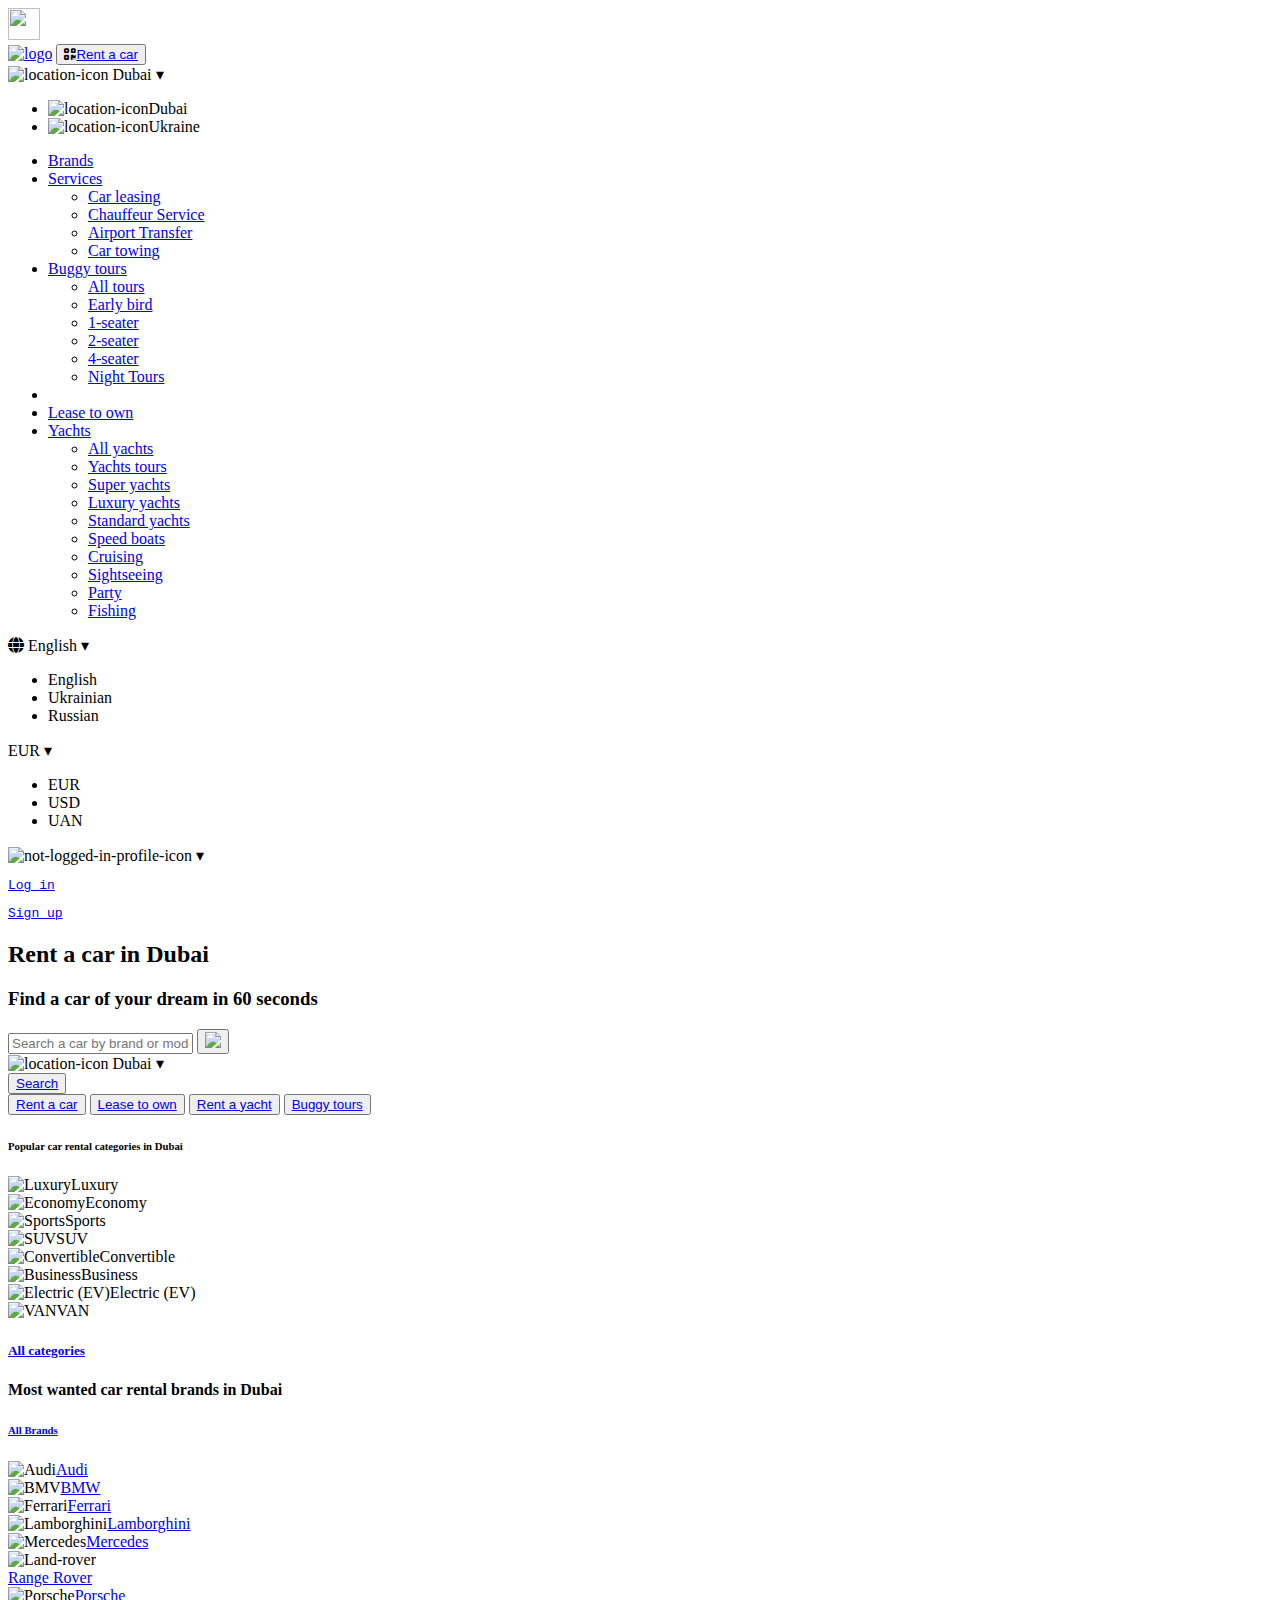
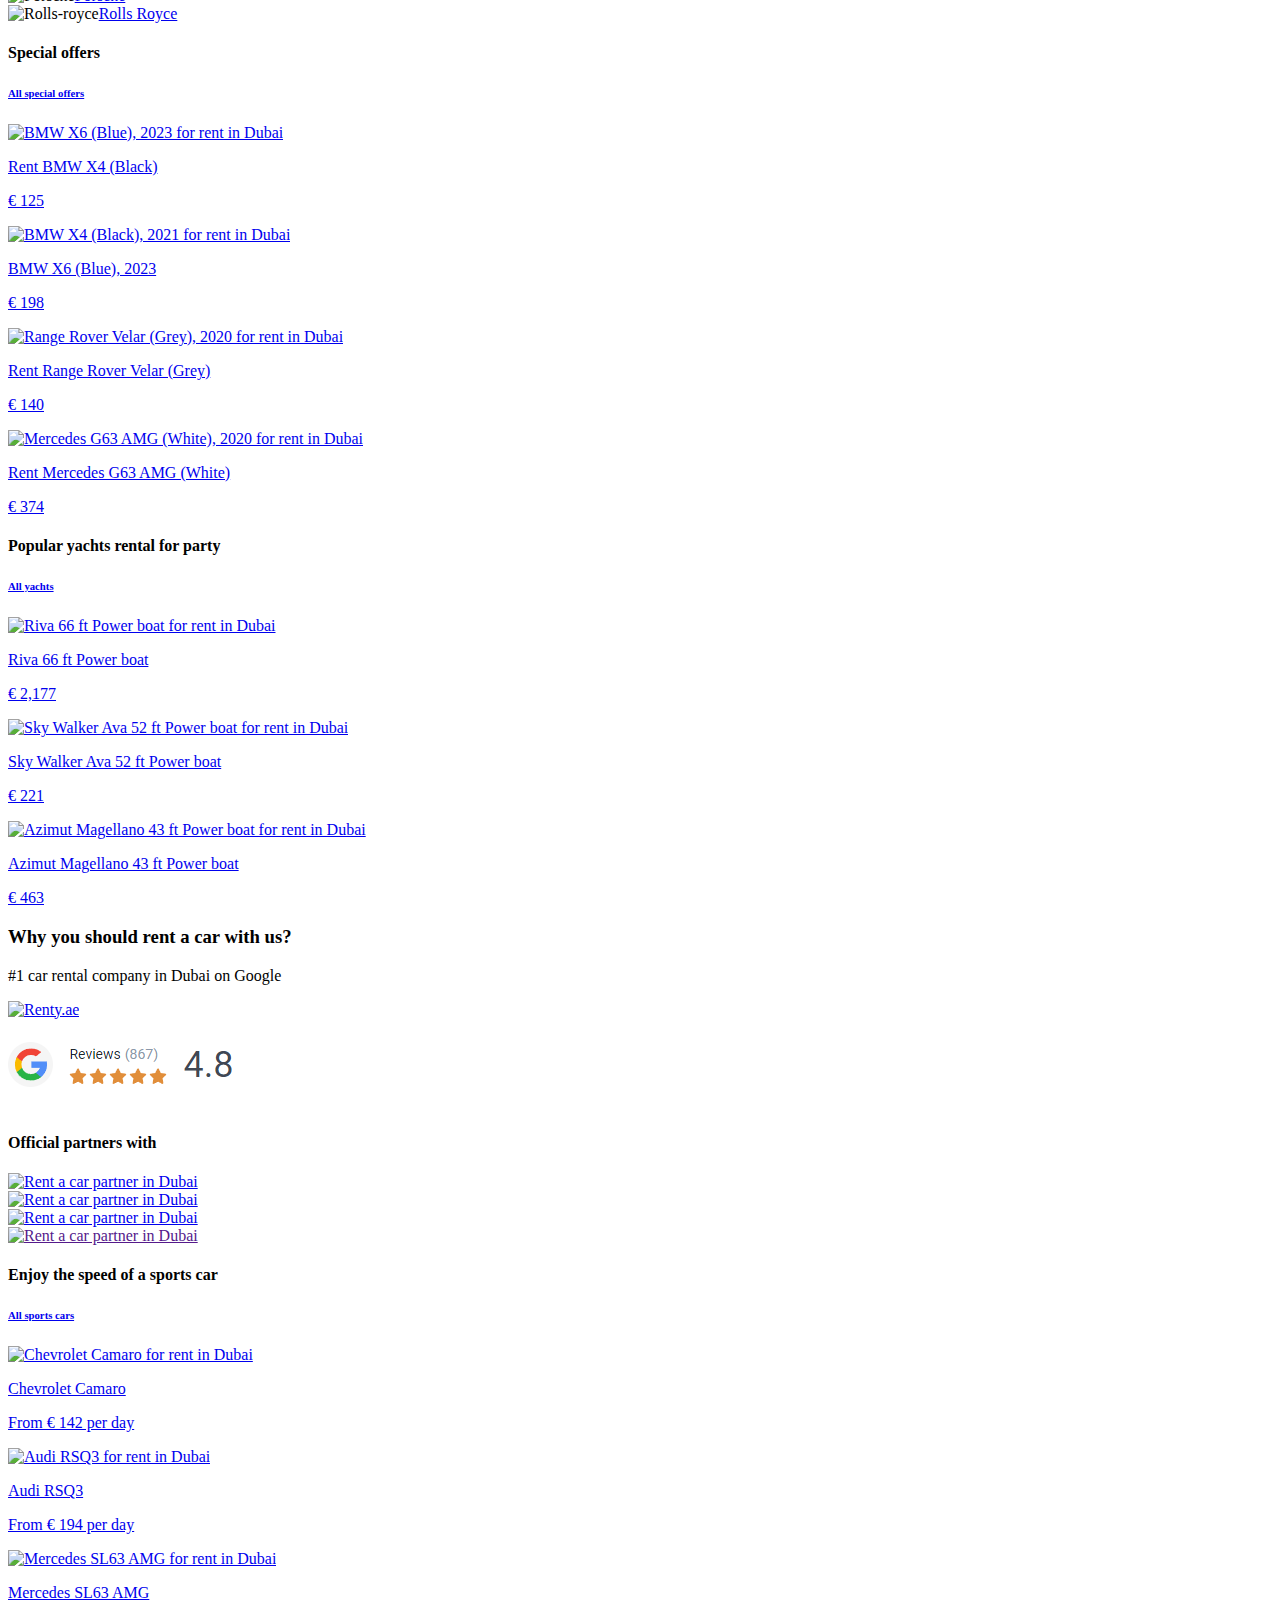
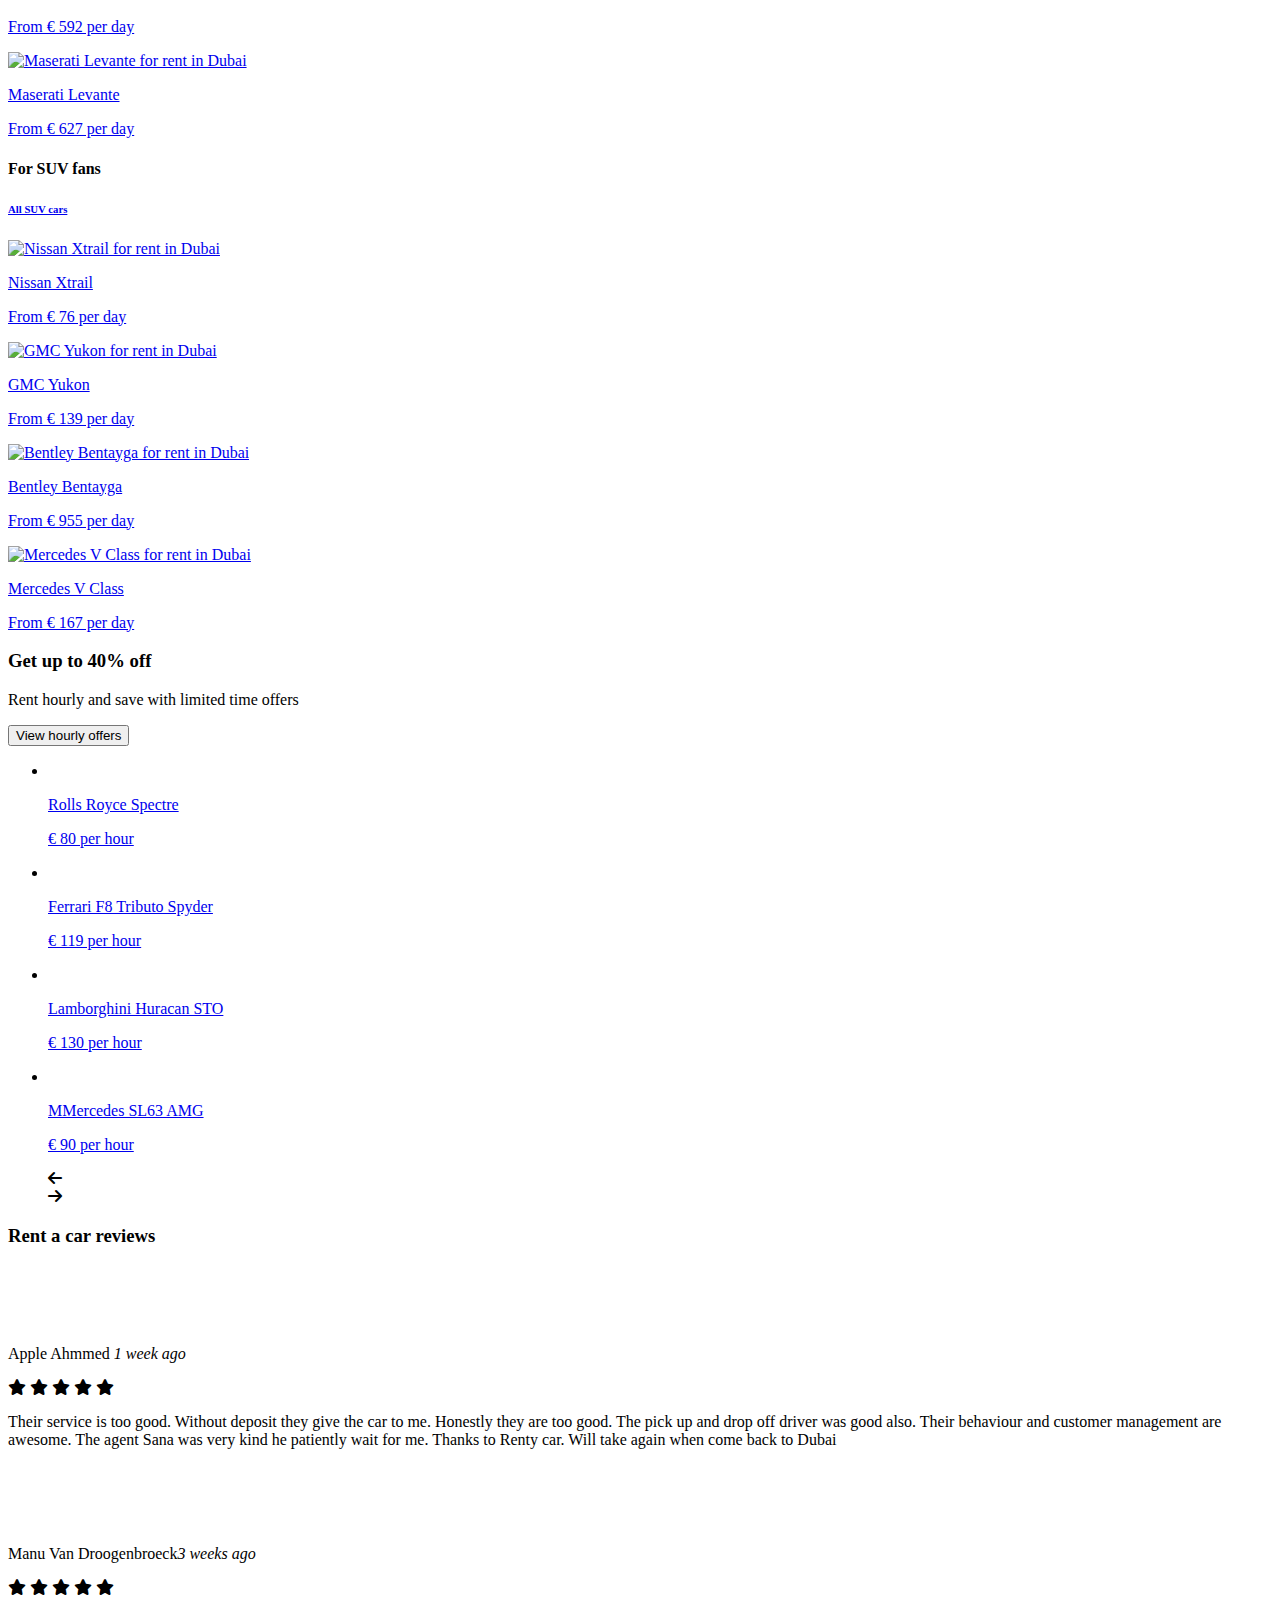
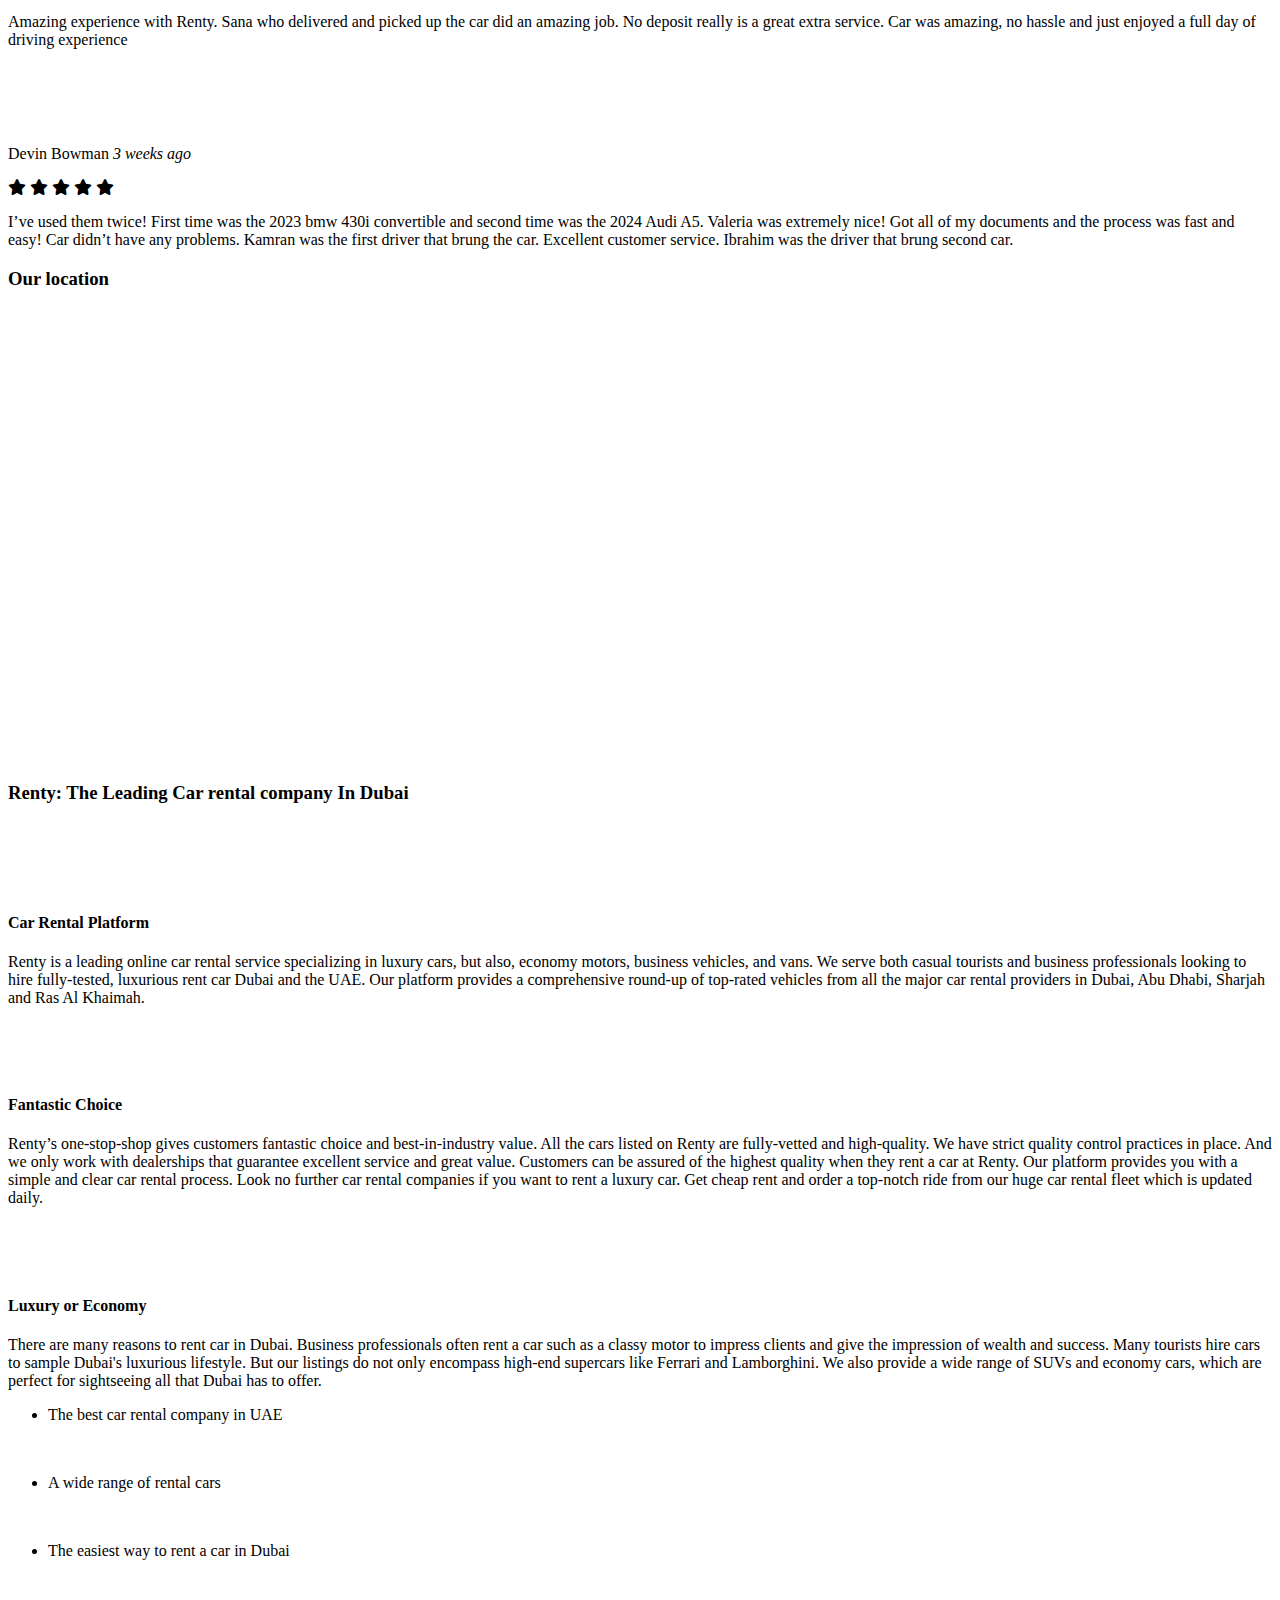
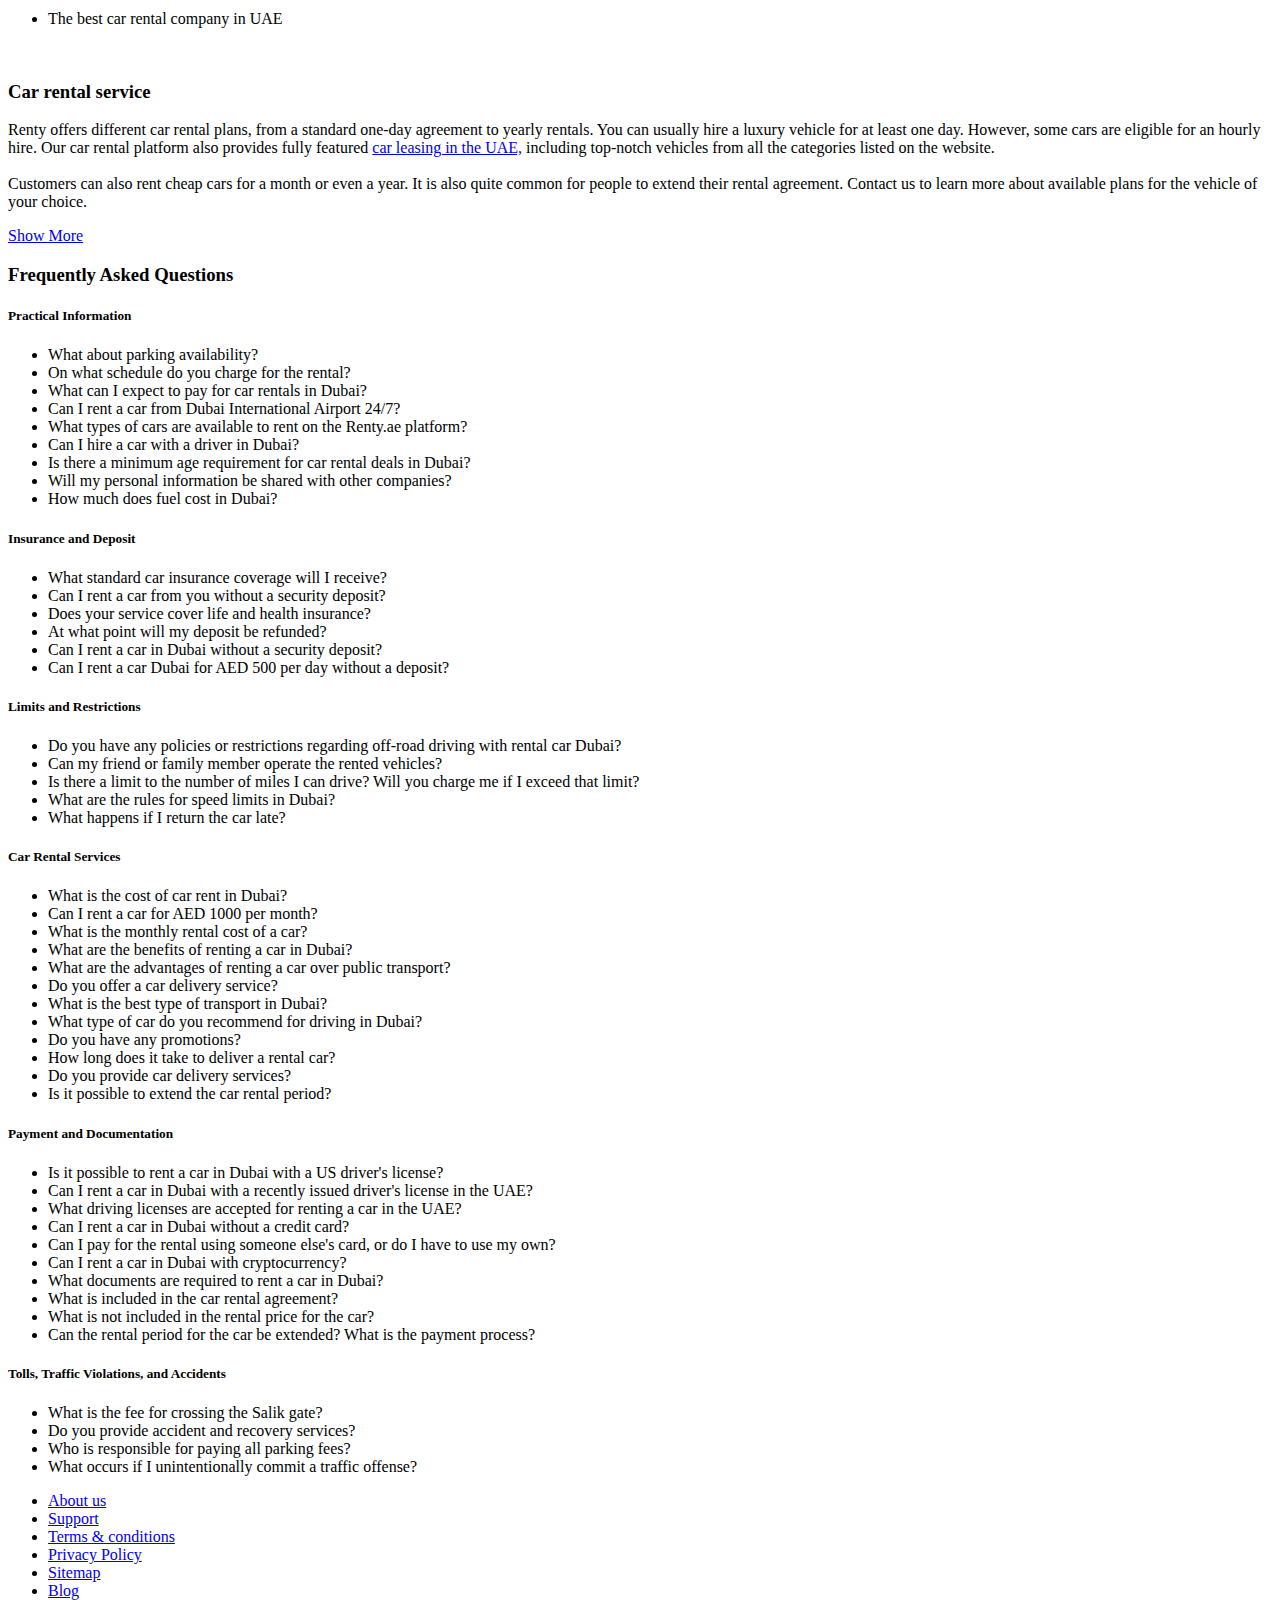
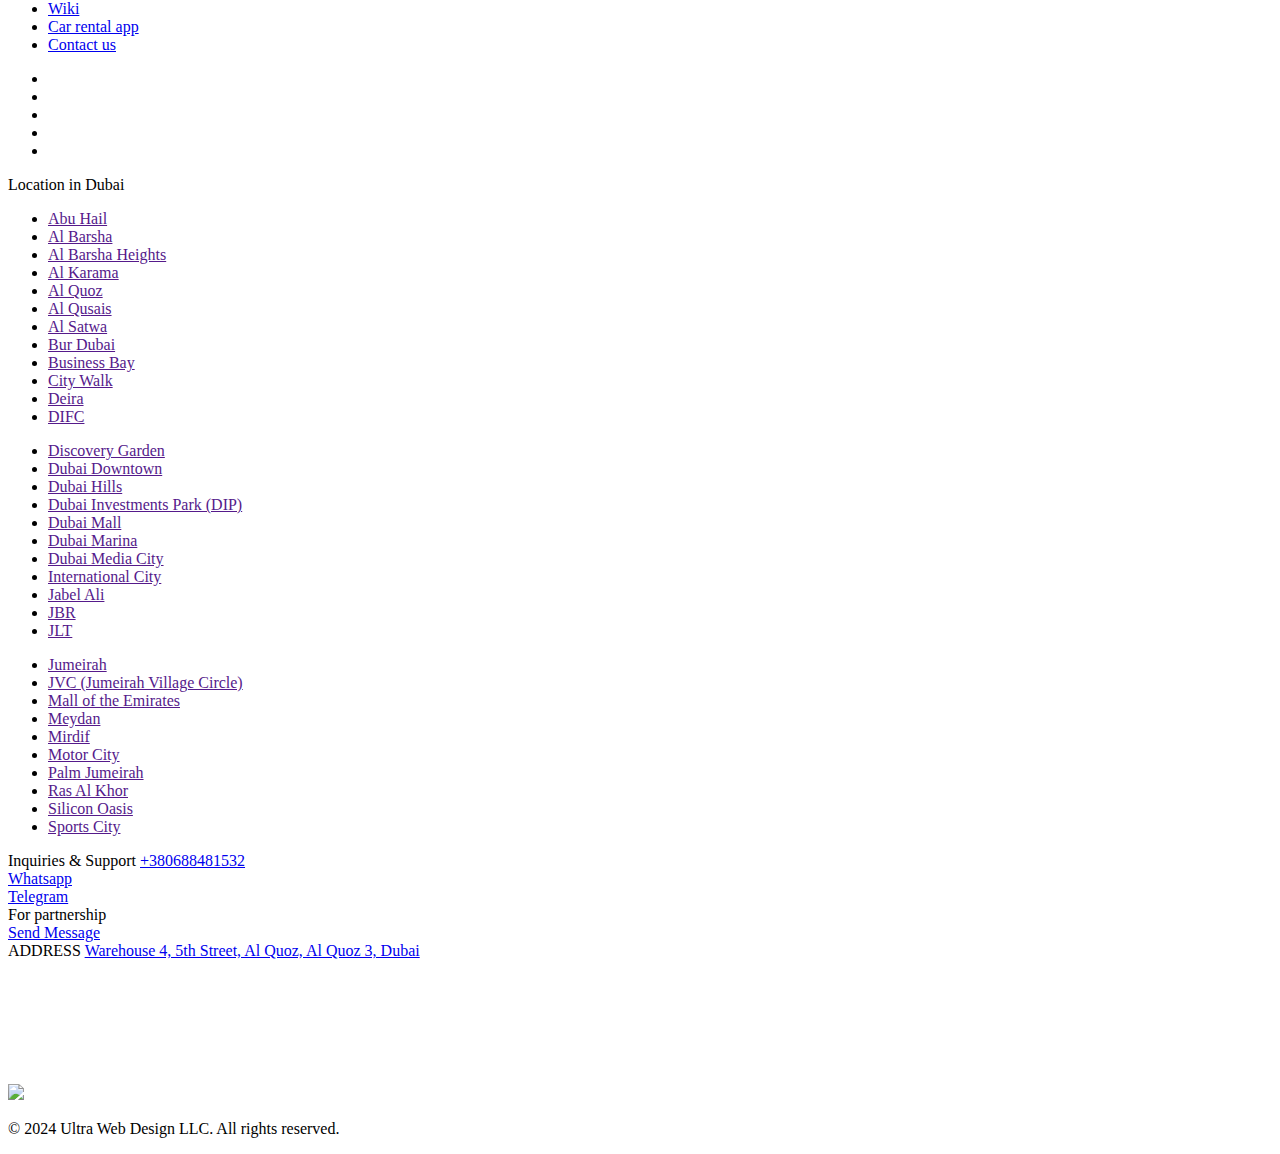
==== commit 834a947c: "Update index.html" ====
--- a/index.html
+++ b/index.html
@@ -826,7 +826,7 @@
       </footer>
     
    
-   </main> -->
+   </main> 
     
 
    <script src="Main.js"></script>
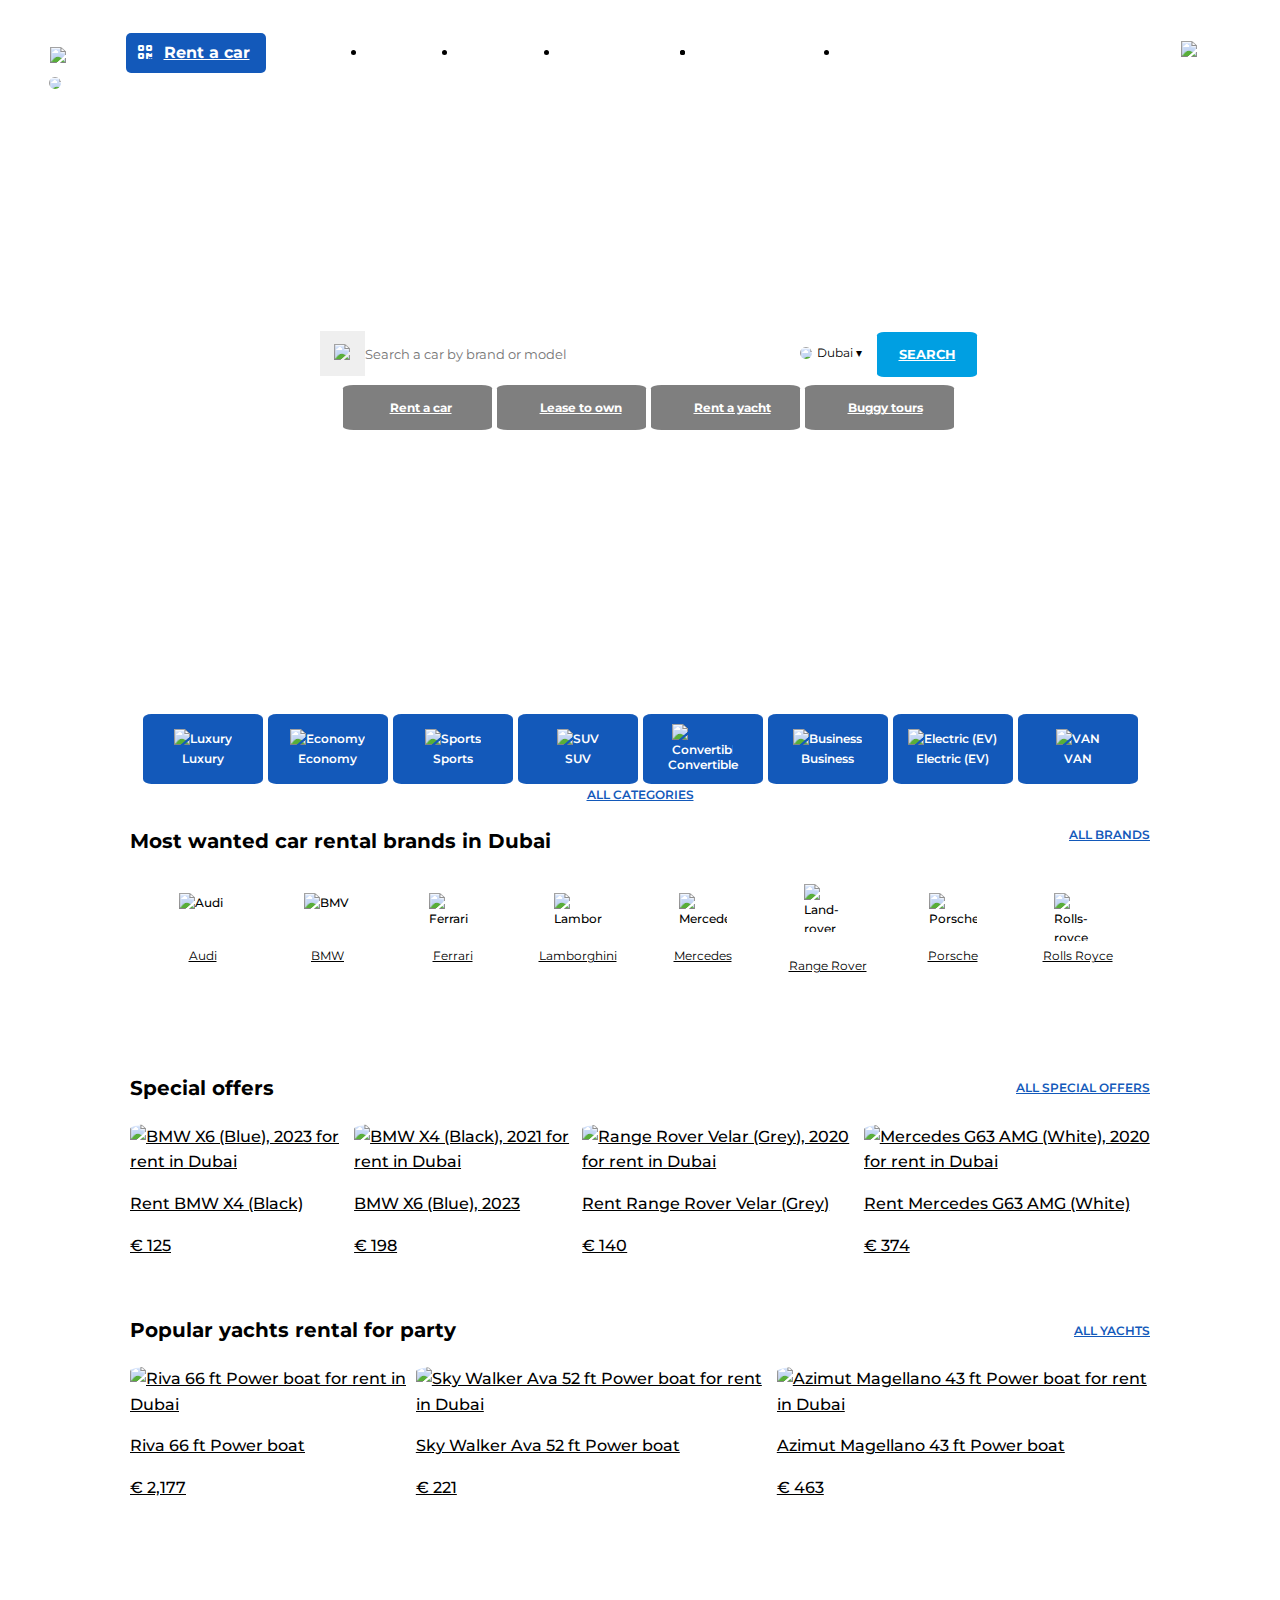
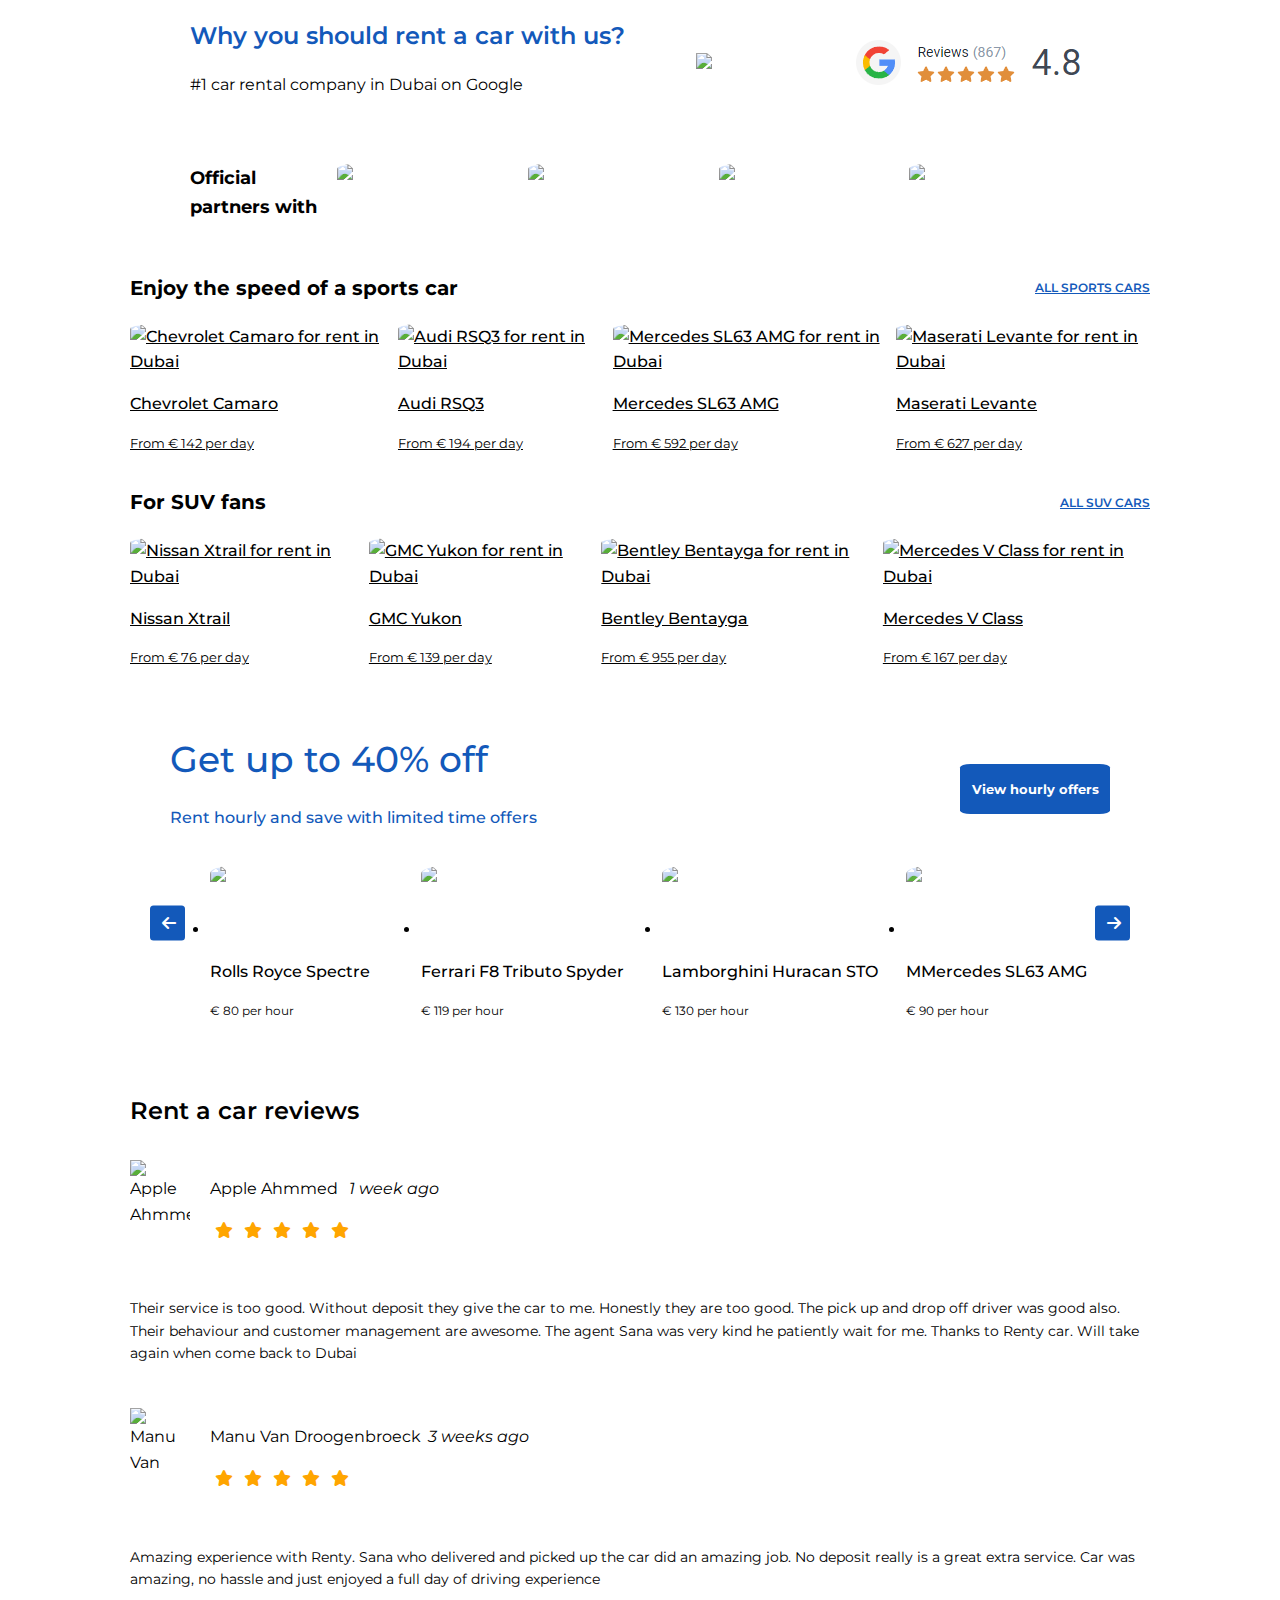
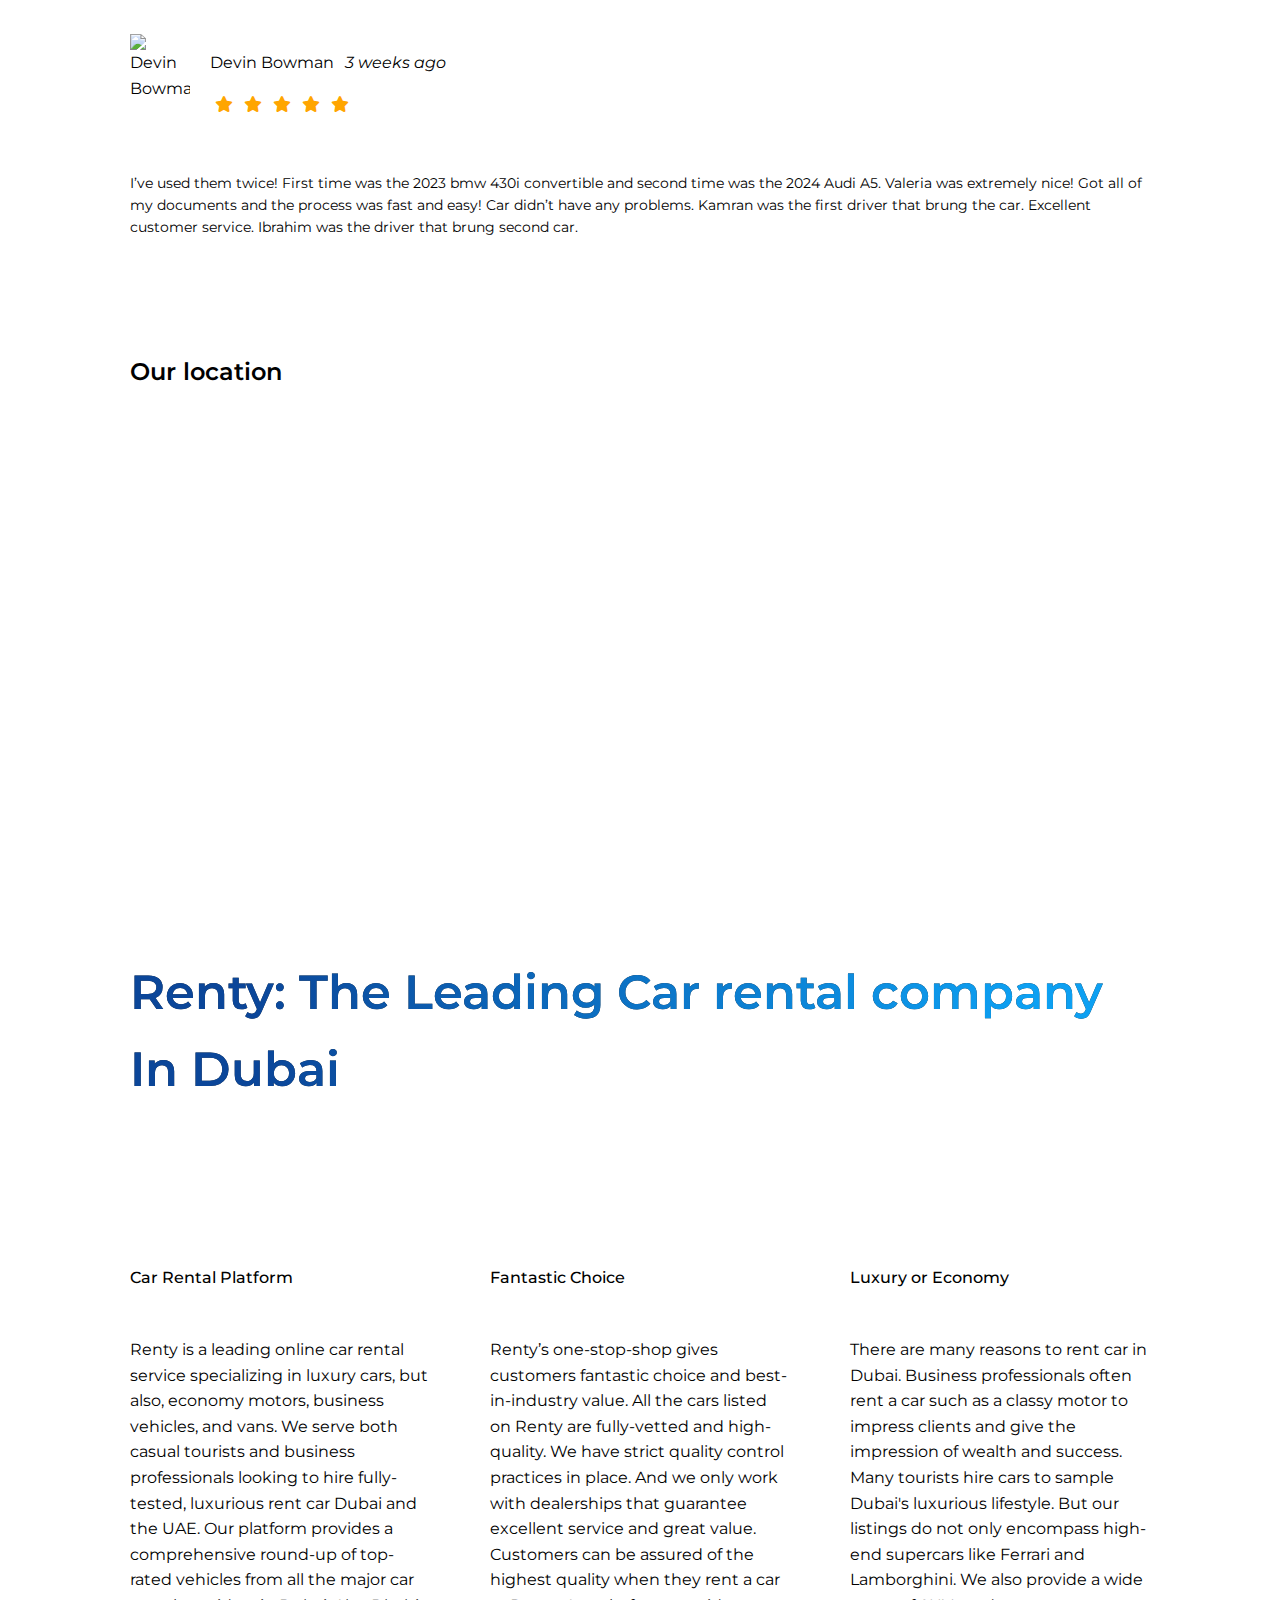
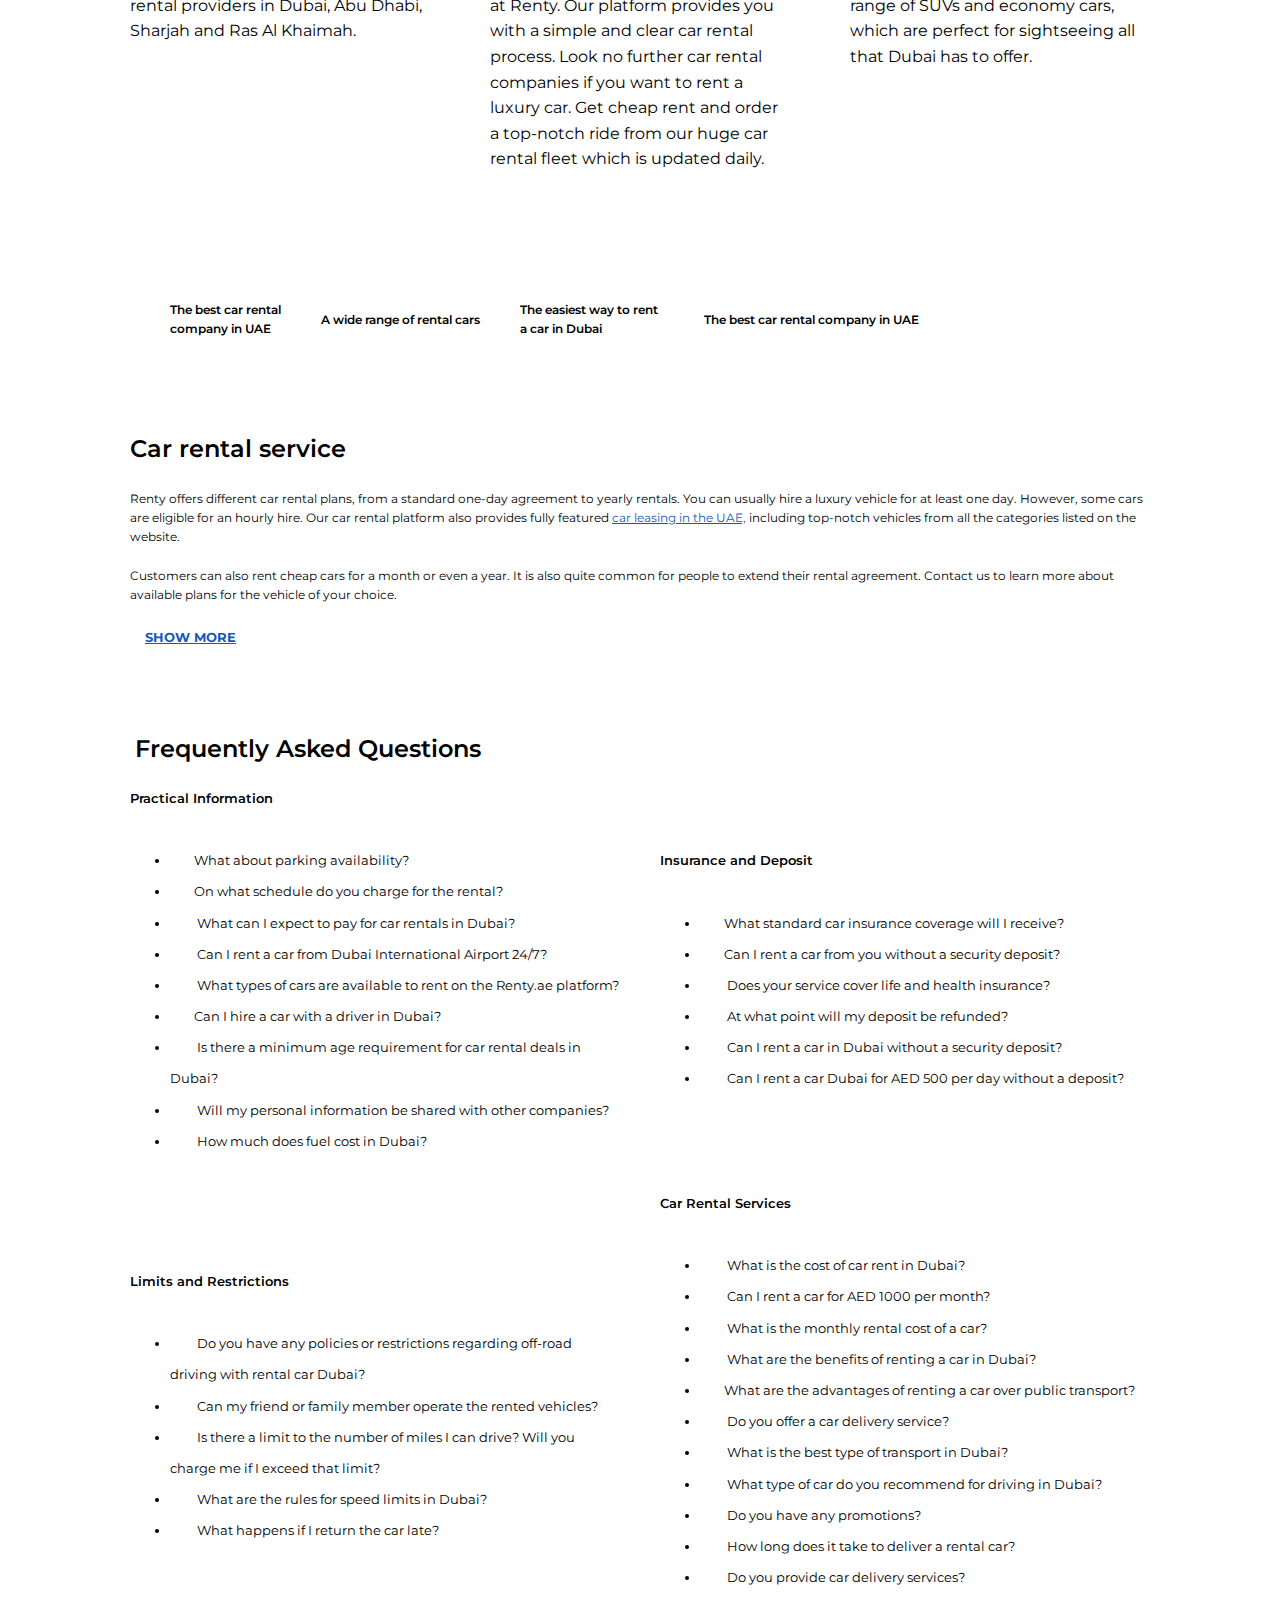
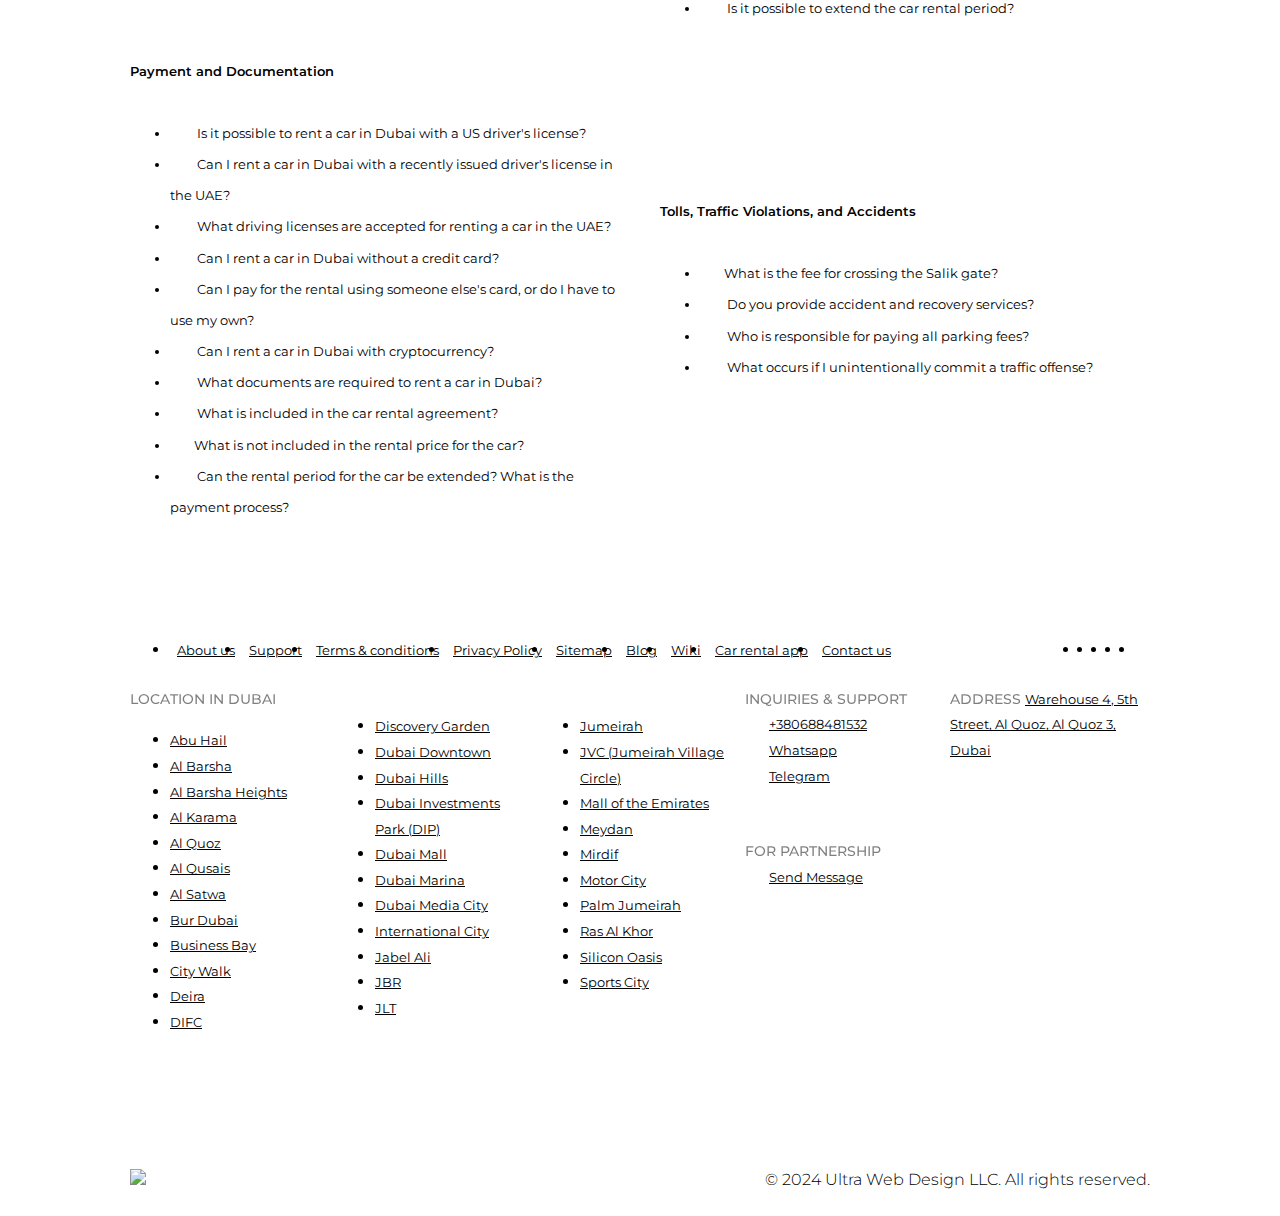
==== commit 8c69ed90: "Update index.html" ====
--- a/index.html
+++ b/index.html
@@ -14,7 +14,11 @@
 <body>
  
    <header class="header wrapper">
-    <img src="images/icons/strings.png" class="strings" width="32" height="32">
+    <img src="images/icons/burger-menu.png" id="burger" class="strings" width="32" height="32">
+    <div id="burger-menu" class="display">
+      <a href="Login.html">Log in</a><br>
+      <a href="Signup.html">Sign up</a>
+    </div>
   <div class="header-actions">
       <div class="header-logo"><a href="#"><img src="https://renty.ae/assets-nd/icons/site/logo-dark.svg" alt="logo" width="125" height="28" class="header-logo-image"></a>
        <button class="header-button"><i class="fa-solid fa-qrcode"></i><a href="#">Rent a car</a></button>
--- a/Main.css
+++ b/Main.css
@@ -0,0 +1,1423 @@
+@import url('https://fonts.googleapis.com/css2?family=Montserrat:ital,wght@0,100..900;1,100..900&display=swap');
+
+*:not(i) {
+  font-family: "Montserrat", sans-serif !important;
+}
+
+body {
+  line-height: 1.6;
+  font-size: 1rem;
+}
+
+
+:root {
+  --main-color: rgb(19, 89, 186);
+}
+
+h1, h2, h3, h4,h5,h6 {
+  padding: 0;
+  margin: 0;
+}
+
+h2 {
+  font-size: 48px;
+  line-height: 100px;
+  font-weight: 600;
+}
+h3 {
+  font-size: 24px;
+  font-weight: 600;
+}
+
+i {
+  margin-right: 2px;
+}
+
+
+a {
+  color: white;
+  font-weight: 700;
+}
+
+
+.wrapper {
+  max-width: 1180px;
+   min-width: 320px;
+  margin: auto;
+  padding: 0px 15px;
+ 
+}
+
+.special-wrapper {
+  max-width: 1020px;
+   min-width: 320px;
+  margin-inline: auto;
+  padding: 0px 15px;
+}
+
+.google-map {
+  height: 450px;
+  width: 100%;
+}
+
+
+
+.header {
+  display: flex;
+  align-items: center;
+  padding: 16px;
+  justify-content: space-between;
+   position: relative;
+}
+
+.header-logo-image {
+  transform: translateY(7px);
+}
+
+.header-actions button {
+   margin-left: 20px;
+}
+
+.header-button {
+  background: var(--main-color);
+  width: 140px;
+  height: 40px;
+  border: none;
+  border-radius: 5px;
+  color: white;
+  font-size: 1rem;
+
+}
+.header-button:hover {
+ filter: brightness(1.1);
+ cursor: pointer;
+}
+
+.group-item1-position {
+  margin-top: 10px;
+  margin-right: 10px;
+}
+.group-item1 {
+  padding: 10px;
+}
+
+.header-button a {
+  padding: 10px;
+  white-space: nowrap;
+}
+
+.fa-solid  {
+  margin-left: 5px;
+}
+
+.header-menu-list {
+  display: flex;
+}
+
+.header-menu-item {
+  position: relative;
+}
+
+.header-menu-link {
+  padding: 16px;
+  white-space: nowrap;
+}
+.header-location {
+  position: absolute;
+  bottom: -5px;
+  left: 5px;
+  color: white;
+  font-size: 12px;
+  display: flex;
+  align-items: center;
+  column-gap: 5px;
+  padding: 10px;
+}
+
+
+
+.search-location {
+   position: absolute;
+  top: 2px;
+  right: -5px;
+  color: white;
+  font-size: 12px;
+  display: flex;
+  align-items: center;
+  column-gap: 5px;
+  color: black;
+  padding: 10px;
+
+}
+
+.header-location-icon,.search-location-icon  {
+  border-radius: 50%;
+}
+.flag  {
+  display: flex;
+  align-items: center;
+  justify-content: center;
+  column-gap:5px;
+}
+.flag-ua  {
+  display: flex;
+  align-items: center;
+  justify-content: center;
+  column-gap:5px;
+  margin-left: 5px;
+}
+
+
+
+.header-menu-service-subtitle {
+  position: absolute;
+  white-space: nowrap;
+  font-size: 12px;
+  margin-top: 5px;
+  left: 10px;
+   width: 150px;
+ background: white;
+  font-style: italic;
+  border-radius: 5%;
+  display: none;
+}
+
+.header-menu-buggy-subtitle {
+  position: absolute;
+  white-space: nowrap;
+  font-size: 12px;
+  margin-top: 5px;
+  left: 10px;
+ background: white;
+ width: 125px;
+  font-style: italic;
+  border-radius: 5%;
+  display: none;
+}
+
+.header-menu-Yachts-subtitle {
+ position: absolute;
+  white-space: nowrap;
+  font-size: 12px;
+  margin-top: 5px;
+  left: 10px;
+   width: 150px;
+ background: white;
+  font-style: italic;
+  border-radius: 5%;
+  display: none;
+  z-index: 2;
+}
+
+.header-menu-service-subtitle li a {
+  padding: 5px;
+   color: black;
+   font-weight: 500;
+}
+
+.header-menu-buggy-subtitle li a {
+  padding: 5px;
+   color: black;
+   font-weight: 500;  
+}
+
+.header-menu-Yachts-subtitle li a {
+  padding: 5px;
+   color: black;
+   font-weight: 500;
+}
+.header-menu-service-subtitle li a:hover,.header-menu-buggy-subtitle li a:hover
+,.header-menu-Yachts-subtitle li a:hover {
+  color: rgb(103, 103, 235);
+}
+
+.header-menu-item:nth-of-type(2):hover .header-menu-service-subtitle, 
+.header-menu-item:nth-of-type(3):hover .header-menu-buggy-subtitle,
+.header-menu-item:last-child:hover .header-menu-Yachts-subtitle{
+  display: block;
+}
+
+
+.header-menu-service-subtitle li,.header-menu-buggy-subtitle li, 
+.header-menu-Yachts-subtitle li {
+  padding: 4px;
+}
+
+.header-language,.header-currency {
+  padding: 12px;
+  color: white;
+  font-weight: 500;
+  white-space: nowrap;
+  font-size: 14px;
+  cursor: pointer;
+}
+.header-person-image {
+  padding: 6px 12px;
+  color: white;
+  font-weight: 500;
+  white-space: nowrap;
+  display: flex;
+  align-items: center;
+  column-gap: 5px;
+  cursor: pointer;
+}
+.header-location,.search-location,.car-block {
+  cursor: pointer;
+}
+
+.group {
+  display: flex;
+  position: relative;
+}
+
+#language-menu {
+  position: absolute;
+  top: 40px;
+  left: 36px;
+  font-size: 0.875rem;
+  color: white;
+  cursor: pointer;
+  font-weight: 500;
+  line-height: 2;
+}
+#burger-menu {
+   position: absolute;
+  top: 55px;
+  left: 12px;
+  font-size: 0.875rem;
+  color: white;
+  cursor: pointer;
+  line-height: 2;
+}
+
+#burger-menu a {
+    font-weight: 500;
+}
+
+#currency-menu {
+   position: absolute;
+  top: 40px;
+  left: 130px;
+  font-size: 0.875rem;
+  color: white;
+  cursor: pointer;
+  font-weight: 500;
+   line-height: 2;
+}
+#forms {
+  position: absolute;
+  top: 40px;
+  left: 195px;
+  font-size: 0.875rem;
+  color: white;
+  cursor: pointer;
+  font-weight: 100;
+   line-height: 2;
+}
+#forms a {
+  font-weight: 500;
+}
+
+#location-list {
+  position: absolute;
+  top: 80px;
+  left: 8px;
+  font-size: 0.775rem;
+  color: white;
+  cursor: pointer;
+   line-height: 2;
+}
+
+
+
+#language-menu > li:hover,#currency-menu > li:hover,#forms a:hover,#location-list > li:hover,#burger-menu > a:hover {
+  color: lightgray;
+  transition-duration: 0.2s;
+}
+
+#language-menu > li:hover::before,#currency-menu > li:hover::before,#forms a:hover::before {
+  content: '';
+  background: url(images/icons/right-arrow.png) center;
+  background-size: contain;
+  background-repeat: no-repeat;
+  width: 16px;
+  height: 16px;
+  display: inline-block;
+  vertical-align: middle;
+  margin-right: 5px;
+}
+
+.display {
+  display: none;
+}
+
+
+ .rent {
+  
+   width: 100vw;
+  height: 580px;
+  background: url(https://renty.ae/cdn-cgi/image/format=auto,fit=contain,width=auto,height=auto,sharpen=0/https://renty.ae/assets-nd/images/home-page/home-page-section-lg.png) center;
+  background-repeat: no-repeat;
+  background-size: cover;
+    margin-top: -90px;
+    padding-top: 160px; 
+      
+    
+} 
+
+
+
+.rent-title {
+  text-align: center;
+  color: white;
+}
+
+.rent-actions {
+  margin-top: 25px;
+}
+
+.search-form {
+  display: flex;
+  align-items: center;
+  justify-content: center;
+  column-gap: 10px;
+  position: relative;
+ 
+}
+
+
+.search-input {
+  width: 500px;
+  height: 45px;
+  padding-left: 45px;
+   
+}
+
+.search-input-group {
+  position: relative;
+  
+}
+
+.search-form-button {
+   position: absolute;
+   left: 0;
+   top: 0;
+   width: 45px;
+   aspect-ratio: 1;
+  border: none;
+   cursor: pointer;
+}
+
+
+
+.search-button {
+  width: 100px;
+  height: 45px;
+  border-radius: 7%;
+  border: none;
+  background-color: rgb(0, 159, 226);
+ 
+}
+
+.search-button a {
+   color: white;
+  font-weight: 700;
+  text-transform: uppercase;
+  padding: 16px;
+}
+
+.search-button:hover, .car-block:hover {
+  filter: brightness(1.1);
+}
+
+input {
+  border: none;
+}
+
+input:focus {
+  outline: none;
+  border: none;
+  
+}
+
+.function-section {
+  display: flex;
+  column-gap: 5px;
+  align-items: center;
+  justify-content: center;
+  margin-top: 7px;
+}
+
+.function-button {
+  background-color: rgba(0, 0, 0, 0.5);
+  border: none;
+  border-radius: 7%;
+  width: 149px;
+  height: 45px;
+  position: relative;
+}
+
+.function-button a {
+  font-size: 12px;
+  color: white;
+  padding: 15px 30px;
+  white-space: nowrap;
+  margin-left: 7px;
+}
+
+.function-button:nth-child(1):before {
+  content: '';
+  background: url(images/icons/car.png) center/contain no-repeat;
+  display: inline-block;
+  width: 16px;
+  height: 16px;
+  position: absolute;
+  left: 25px;
+}
+
+.function-button:nth-child(2):before {
+  content: '';
+  background: url(images/icons/edit.png) center/contain no-repeat;
+  display: inline-block;
+  width: 16px;
+  height: 16px;
+  position: absolute;
+  left: 25px;
+}
+
+.function-button:nth-child(3):before {
+  content: '';
+  background: url(images/icons/boat.png) center/contain no-repeat;
+  display: inline-block;
+  width: 16px;
+  height: 16px;
+  position: absolute;
+  left: 25px;
+}
+
+.function-button:nth-child(4):before {
+  content: '';
+  background: url(images/icons/helmet.png) center/contain no-repeat;
+  display: inline-block;
+  width: 16px;
+  height: 16px;
+  position: absolute;
+  left: 25px;
+}
+
+.function-button:hover  {
+  background-color: rgba(0, 0, 0, 0.7);
+}
+
+.popular {
+  margin-top: -60px;
+}
+
+.popular-title,.categories-title {
+  text-align: center;
+}
+
+.popular h6 {
+  color: white;
+  font-weight: 600;
+  text-transform: uppercase;
+  font-size: 10px;
+  padding-bottom: 10px;
+}
+
+.popular h5 a{
+  color: var(--main-color);
+  font-weight: 600;
+  text-transform: uppercase;
+  font-size: 12px;
+  margin-top: 10px;
+}
+
+.brands {
+  margin-top: 20px;
+}
+.car-types {
+  display: flex;
+  column-gap: 5px;
+  justify-content: center;
+  align-items: center;
+  
+}
+
+.car-block {
+  width: 120px;
+  height: 70px;
+  background-color:var(--main-color) ;
+  border-radius: 7%;
+  display: flex;
+  justify-content: center; 
+  align-items: center; 
+  flex-direction: column;
+  font-size: 12px;
+  color: white;
+  font-weight: 600;
+}
+
+.brands-title {
+  display: flex;
+  justify-content: space-between;
+  
+}
+
+.brands h4 {
+  font-size: 20px;
+  font-weight: bold;
+}
+
+.brands h6 a{
+   color: var(--main-color);
+  font-weight: 600;
+  text-transform: uppercase;
+  font-size: 12px;
+}
+
+
+
+.car-brands {
+  margin-top: 50px;
+  display: flex;
+  justify-content: center;
+  align-items: center;
+  column-gap: 5px;
+  font-size: 12px;
+  font-weight: 500;
+}
+
+.car-brand {
+  width: 120px;
+  height: 45px;
+  display: flex;
+  justify-content: center;
+  align-items: center;
+  flex-direction: column;
+}
+
+.car-brand:hover {
+  cursor: pointer;
+}
+
+.car-brands a {
+  color: black;
+  font-weight: 400;
+  padding-top: 5px;
+}
+
+.car-brands a:hover {
+  color: var(--main-color);
+}
+
+.Offers {
+  margin-top: 120px;
+}
+
+.Offers a,.big-list a  {
+  color: black;
+  font-weight: 500;
+}
+
+.Offers h4,.big-list h4  {
+ font-size: 20px;
+  font-weight: bold;
+}
+
+
+.Offers h6 a,.big-list h6 a{
+ color: var(--main-color);
+  font-weight: 600;
+  text-transform: uppercase;
+  font-size: 12px;
+}
+
+.car-offers-title,.yachts-offers-title {
+  display: flex;
+  align-items: center;
+  justify-content: space-between;
+}
+
+
+
+.car-offers {
+  margin-top: 20px;
+  display: flex;
+  column-gap: 8px;
+  padding: 0;
+  
+}
+.yachts-offers {
+  display: flex;
+  column-gap: 8px;
+  margin-top: 20px;
+}
+
+.yachts-offers-title {
+  margin-top: 40px;
+}
+
+
+
+
+.car-offer img,.yacht-offer img {
+  border-radius: 10%;
+  width: 100%;
+  height: auto;
+
+}
+
+.car-offer img:hover,.yacht-offer img:hover,.partners-list-item img:hover,.hourly-list-item img:hover {
+  transition: all 0.3s ease;
+ transform:scale(1.03);
+}
+
+.Reviews-partners {
+  margin-top: 100px;
+
+}
+
+.reviews-container {
+  max-width: 900px;
+  margin: 0 auto;
+  padding-inline: 15px;
+}
+.reviews {
+  display: flex;
+  justify-content: space-between;
+  align-items: center;
+}
+
+.reviews-title h3 {
+  color: var(--main-color);
+}
+
+
+.partners {
+  margin-top: 50px;
+  display: flex;
+  justify-content: space-between;
+}
+
+.partners-title {
+  font-weight: 500;
+  font-size: 18px;
+  display: flex;
+  align-items: center;
+}
+
+.partners-list {
+  display: flex;
+ column-gap: 10px;
+}
+
+.partners-list-item img {
+  border-radius: 10%;
+}
+
+.big-list {
+  margin-top: 50px;
+}
+
+.car-offers-title {
+ margin-top: 20px;
+}
+
+.big-list .car-offer p:last-child {
+  font-weight: 400;
+  font-size: 13px;
+}
+
+.hourly {
+  margin-top: 50px;
+  position: relative;
+}
+
+.Hourly-content {
+  display: flex;
+  justify-content: space-between;
+  align-items: center;
+  margin-inline: 40px;
+}
+
+.hourly h3 {
+  font-size: 36px;
+  color: var(--main-color);
+  font-weight: 500;
+}
+
+.hourly-title p {
+  color: var(--main-color);
+  font-weight: 500;
+}
+
+.hourly-button {
+  width: 150px;
+  height: 50px;
+  background-color: var(--main-color);
+  border: none;
+  border-radius: 7%;
+  font-weight: 700;
+  font-size: 14;
+   color: white;
+   cursor: pointer;
+   white-space: nowrap;
+}
+
+.hourly-list {
+  margin-top: 20px;
+  margin-inline: 40px;
+  display: flex;
+  column-gap: 10px;
+  position: relative;
+}
+
+.hourly-list-item img {
+  border-radius: 10%;
+  width: 100%;
+  height: auto;
+  
+}
+
+.mask-image {
+   mask-image: linear-gradient(to right, black, transparent);
+            -webkit-mask-image: linear-gradient(to right, black, transparent);
+}
+
+.hourly-list-item p {
+  color: black;
+  font-weight: 500;
+}
+
+.hourly-list-item p:nth-child(2) {
+  font-size: 12px;
+  color: black;
+  font-weight: 400;
+}
+
+.click-left,.click-right {
+  width: 35px;
+  height: 35px;
+  background-color: var(--main-color);
+  position: absolute;
+  border-radius: 10%;
+  cursor: pointer;
+  color: white;
+  display: flex;
+  align-items: center;
+  justify-content: center;
+}
+
+.click-left {
+  top: 30%;
+  left: -20px;
+  transform: translateY(-30%);
+}
+
+.click-right {
+   top: 30%;
+  right: -20px;
+    transform: translateY(-30%);
+}
+
+.extra-wrapper {
+  max-width: 1500px;
+   min-width: 320px;
+  margin-left: 440px;
+  padding: 0px 15px;
+}
+
+
+
+.car-reviews {
+   margin-top: 60px;
+}
+
+
+.car-review-image {
+  margin-top: 30px;
+  display: flex;
+  column-gap: 20px;
+
+}
+em {
+  margin-left: 7px;
+  font-weight: 400;
+  font-style: italic;
+}
+.review-text-content {
+  display: flex;
+  flex-direction: column;
+}
+
+.stars {
+  margin-bottom: 40px;
+  color: orange;
+}
+.car-review-content {
+  font-size: 14px;
+}
+
+.car-review-blocks {
+  display: flex;
+    flex-wrap: wrap;
+  
+}
+
+.location {
+  margin-top: 100px;
+}
+
+
+.location-title {
+  margin-bottom: 25px;
+}
+
+.renty {
+  margin-top: 80px;
+}
+.renty-title {
+  display: flex;
+  justify-content: space-between;
+  align-items: center;
+}
+
+.renty-title h3 {
+   -webkit-text-fill-color: transparent;
+  background: linear-gradient(81.6deg,#0b4699 12.86%,#0da0f2 87.14%),linear-gradient(0deg,#21262d,#21262d);
+  -webkit-background-clip: text;
+  font-size: 3rem;
+}
+
+.renty-content {
+  margin-top: 80px;
+  display: flex;
+  justify-content: space-between;
+}
+
+.car-rental {
+  display: flex;
+  flex-direction: column;
+  max-width: 300px;
+  row-gap: 30px;
+}
+
+.car-rental h4 {
+  font-weight: 500;
+}
+
+.rent-additions {
+  margin-top: 100px;
+}
+
+.rent-additions-list {
+  display: flex;
+  column-gap: 20px;
+}
+
+.rent-additions-item {
+  display: flex;
+  white-space: pre;
+  align-items: center;
+  font-size: 12px;
+  font-weight: 600;
+}
+
+.rent-additions-item img {
+  padding-left: 20px;
+}
+
+.rental-service {
+  margin-top: 80px;
+}
+
+.rental-service-content p {
+  margin-block: 20px;
+  font-size: 12px;
+}
+
+.rental-service-content a{
+  font-weight: 400;
+ color: rgb(19, 89, 186);
+}
+
+.show-more {
+  font-size: 13px !important;
+ font-weight: 700 !important;
+ padding: 15px;
+ text-transform: uppercase;
+}
+
+.questions {
+  margin-top: 80px;
+}
+
+.questions-title {
+  margin-bottom: 20px;
+  margin-left: 5px;
+}
+
+.question-section h5 {
+  font-weight: 600;
+  padding-bottom: 20px;
+}
+
+.question-section-list {
+  line-height: 2.4;
+}
+
+.question-section-list li::before {
+    content: "";
+    display: inline-block;
+    background-image: url(images/icons/down-arrow.png);
+    background-size: contain; 
+    background-repeat: no-repeat;
+    width: 16px; 
+    height: 16px;
+    margin-right: 8px; 
+    vertical-align: middle; 
+}
+
+.question-section-item {
+  font-size: 13px;
+}
+
+.questions-container {
+  display: grid;
+  grid-template-columns: 1fr 1fr;
+  column-gap: 40px;
+  row-gap: 20px;
+  align-items: center;
+
+  
+}
+.strings {
+  display: none;
+  margin-left: 10px;
+}
+
+.footer {
+  margin-top: 75px;
+}
+.footer__header {
+  display: flex;
+    justify-content: space-between;
+}
+.footer__header-list {
+  display: flex;
+}
+.footer__header-item {
+  padding: 7px;
+
+}
+.footer__header-link {
+  color: black;
+  font-weight: 400;
+  font-size: 0.785rem;
+}
+
+.footer__body span{
+  font-weight: 500;
+  text-transform: uppercase;
+  opacity: 0.5;
+  font-size: 14px;
+}
+.footer__body a {
+  color: black;
+  font-weight: 400;
+}
+
+.footer__body {
+  display: grid;
+  grid-template-columns: repeat(5, 1fr);
+  column-gap: 20px;
+}
+
+
+.footer__body-link {
+  font-size: 0.785rem;
+}
+.footer__partnership a ,.footer__address a,.footer__support a{
+  font-size: 0.785rem;
+}
+
+.footer__address {
+  grid-column: 5 / 6; 
+  grid-row: 1 / 2; 
+}
+
+.footer__partnership {
+  margin-top: 50px;
+}
+
+.mt {
+  margin-top: 27.5px;
+}
+.footer__header-link:hover,.footer__body-link:hover,.footer__support a:hover,.footer__address a:hover {
+  transition: all 0.3s;
+  color: rgb(0, 159, 226);
+}
+
+.tel::before {
+  content: '';
+  display: inline-block;
+  background: url(images/icons/tel.png);
+  background-repeat: no-repeat;
+  background-size: contain;
+  width: 16px;
+  height: 16px;
+  margin-right: 8px;
+  vertical-align: middle;
+}
+
+.Whatsapp::before {
+  content: '';
+  display: inline-block;
+  background: url(images/icons/whatsapp.png);
+  background-repeat: no-repeat;
+  background-size: contain;
+  width: 16px;
+  height: 16px;
+  margin-right: 8px;
+  vertical-align: middle;
+}
+.Telegram::before {
+  content: '';
+  display: inline-block;
+  background: url(images/icons/telegram.png);
+  background-repeat: no-repeat;
+  background-size: contain;
+  width: 16px;
+  height: 16px;
+  margin-right: 8px;
+  vertical-align: middle;
+}
+.Message::before {
+  content: '';
+  display: inline-block;
+  background: url(images/icons/message.png);
+  background-repeat: no-repeat;
+  background-size: contain;
+  width: 16px;
+  height: 16px;
+  margin-right: 8px;
+  vertical-align: middle;
+}
+
+.footer__line {
+  margin-top: 100px;
+}
+
+.footer__line-body {
+  display: flex;
+  justify-content: space-between;
+  align-items: center;
+}
+
+.footer__rights p {
+  font-weight: 300  ;
+}
+
+
+
+
+@media (max-width:1200px) {
+  .header-logo-image {
+    width: 100px;
+    height: 22px;
+    transform: translatex(0%);
+  }
+  .header-location {
+    bottom: 0;
+  }
+  .header-menu-link {
+    font-size: 0.9rem;
+  }
+  .header-menu-link {
+  padding: 10px;
+}
+.header-language,.header-currency {
+  padding: 10px;
+}
+}
+ 
+
+
+@media (max-width:1000px) {
+  .header {
+    background-color: rgb(19, 66, 141);
+    justify-content: center;
+    height: 52px;
+  }
+  .header-logo {
+    position: absolute;
+    top: 16px;
+    left: 50%;
+    transform: translatex(-50%);
+  }
+  .header-person-image {
+    position: absolute;
+    right: 0;
+  top: 50%;
+  transform: translateY(-50%);
+  }
+  .header-button,.group-item1,.header-language,.header-menu-list,.header-location,.header-currency,.header-person-image{
+    display: none;
+  }
+  .strings {
+  display: block;
+  position: absolute;
+  left: 0;
+  top: 50%;
+  transform: translateY(-50%);
+  color: white;
+}
+  
+  .renty-title {
+  display: flex;
+  justify-content: space-between;
+  align-items: center;
+ 
+}
+.renty-content {
+
+  flex-wrap: wrap;
+  justify-content: space-around;
+}
+.rent-additions-list {
+
+  flex-wrap: wrap;
+  justify-content: center;
+}
+
+
+}
+
+@media (max-width:900px) {
+  .car-types {
+    flex-wrap: wrap;
+    row-gap: 10px;
+  }
+  .car-brands{
+    flex-wrap: wrap;
+    row-gap: 50px;
+  }
+  .footer__header-list  {
+    flex-wrap: wrap;
+  }
+  .footer__line-body {
+    flex-direction: column;
+  }
+}
+
+@media (max-width:800px) {
+  .reviews {
+    flex-wrap: wrap;
+    flex-direction: column;
+  }
+  .Reviews-partners {
+  margin-top: 40px;
+} 
+.partners-list {
+  display: grid;
+  grid-template-columns: repeat(2, 1fr);
+}
+.partners-title h4 {
+  font-size: 1.8rem;
+}
+.Offers {
+  margin-top: 65px;
+}
+.partners {
+  margin-top: 25px;
+}
+.partners-title {
+  margin-inline: 10px;
+}
+.click-left {
+  top: 25%;
+  left: -20px;
+  transform: translateY(-25%);
+}
+.click-right {
+  top: 25%;
+  right:  -20px;
+  transform: translateY(-25%);
+}
+.footer__body {
+  grid-template-columns: repeat(3, 1fr);
+}
+.footer__support {
+ grid-column: 1 / 2;
+  grid-row: 2 / 3;
+}
+.footer__address {
+  grid-column: 2 / 3;
+  grid-row: 2 / 3;
+}
+}
+
+
+@media (max-width: 700px) {
+  .renty-title h3 {
+    font-size: 2rem;
+  }
+  .Hourly-content {
+    flex-direction: column;
+    row-gap: 20px;
+  }
+}
+
+@media (max-width:650px) {
+  .car-offers,.hourly-list {
+  display: grid;
+  grid-template-columns: 1fr 1fr; 
+}
+.click-left,.click-right  {
+  display: none;
+}
+.function-section {
+    flex-wrap: wrap;
+    row-gap: 10px;
+  }
+  .function-button{
+    flex-wrap: wrap;
+    row-gap: 50px;
+  }
+
+.mask-image {
+    mask-image: none;
+            -webkit-mask-image: none;
+}
+}
+
+@media (max-width: 630px) {
+  .search-location {
+    display: none;
+  }
+  .search-input {
+    width: 300px;
+  }
+  .car-rental {
+    row-gap: 20px;
+  }
+  .car-rental:not(:first-of-type) {
+        margin-top: 50px;
+  }
+    .brands-title {
+    column-gap: 40px;
+  }
+.renty-title {
+  flex-direction: column;
+  row-gap: 50px;
+}
+}
+
+@media (max-width:530px) {
+  .search-form {
+    flex-wrap: wrap;
+    row-gap: 10px;
+  }
+  .car-offers-title {
+    display: flex;
+    flex-direction: column;
+  }
+  .questions-container {
+    grid-template-columns: 1fr;
+  }
+  .footer__body {
+  grid-template-columns: repeat(2, 1fr);
+  row-gap: 20px;
+}
+.footer__support {
+ grid-column: 2 / 3;
+  grid-row: 2 / 3;
+}
+.footer__address {
+  grid-column: 1 / 2;
+  grid-row: 3 / 4;
+}
+.third-column {
+  grid-column: 1 / 2;
+  grid-row: 2 / 3;
+}
+}
+
+
+@media (max-width: 475px) {
+
+  .rent-actions {
+    margin-top: 0px;
+  }
+  .rent-title {
+    margin-bottom: 5px;
+  }
+  .rent-title h2{
+ line-height: 1.2;
+ margin-bottom: 20px;
+ font-size: 2.5rem;
+}
+.reviews-location {
+  margin-top: 15px;
+  margin-bottom: -5px;
+}
+ .car-offers,.hourly-list {
+    grid-template-columns: 1fr;
+ }
+ .partners-list {
+  grid-template-columns: repeat(1, 1fr);
+}
+
+ .renty-title-car {
+  width: 300px;
+ }
+ .footer__body {
+  grid-template-columns: 1fr;
+}
+
+.first-column {
+  grid-column: 1 / 2;
+  grid-row: 1 / 2;
+  text-align: center;
+}
+.second-column {
+ grid-column: 1 / 2;
+  grid-row: 2 / 3;
+  text-align: center;
+}
+.third-column {
+ grid-column: 1 / 2;
+  grid-row: 3 / 4;
+  text-align: center;
+}
+.footer__support {
+ grid-column: 1 / 2;
+  grid-row: 4 / 5;
+  text-align: center;
+}
+.footer__address{
+   grid-column: 1 / 2;
+  grid-row: 5 / 6;
+  text-align: center;
+} 
+}
+@media (max-width: 410px) {
+  .search-input,.search-button {
+    width: 330px;
+  }
+}
+
+@media (max-width: 394px) {
+    .rent {
+    padding-top: 110px;
+  }
+}
+
+
+@media (max-width:360px) {
+  .brands-title h4{
+    font-size: 16px;
+  }
+ 
+}
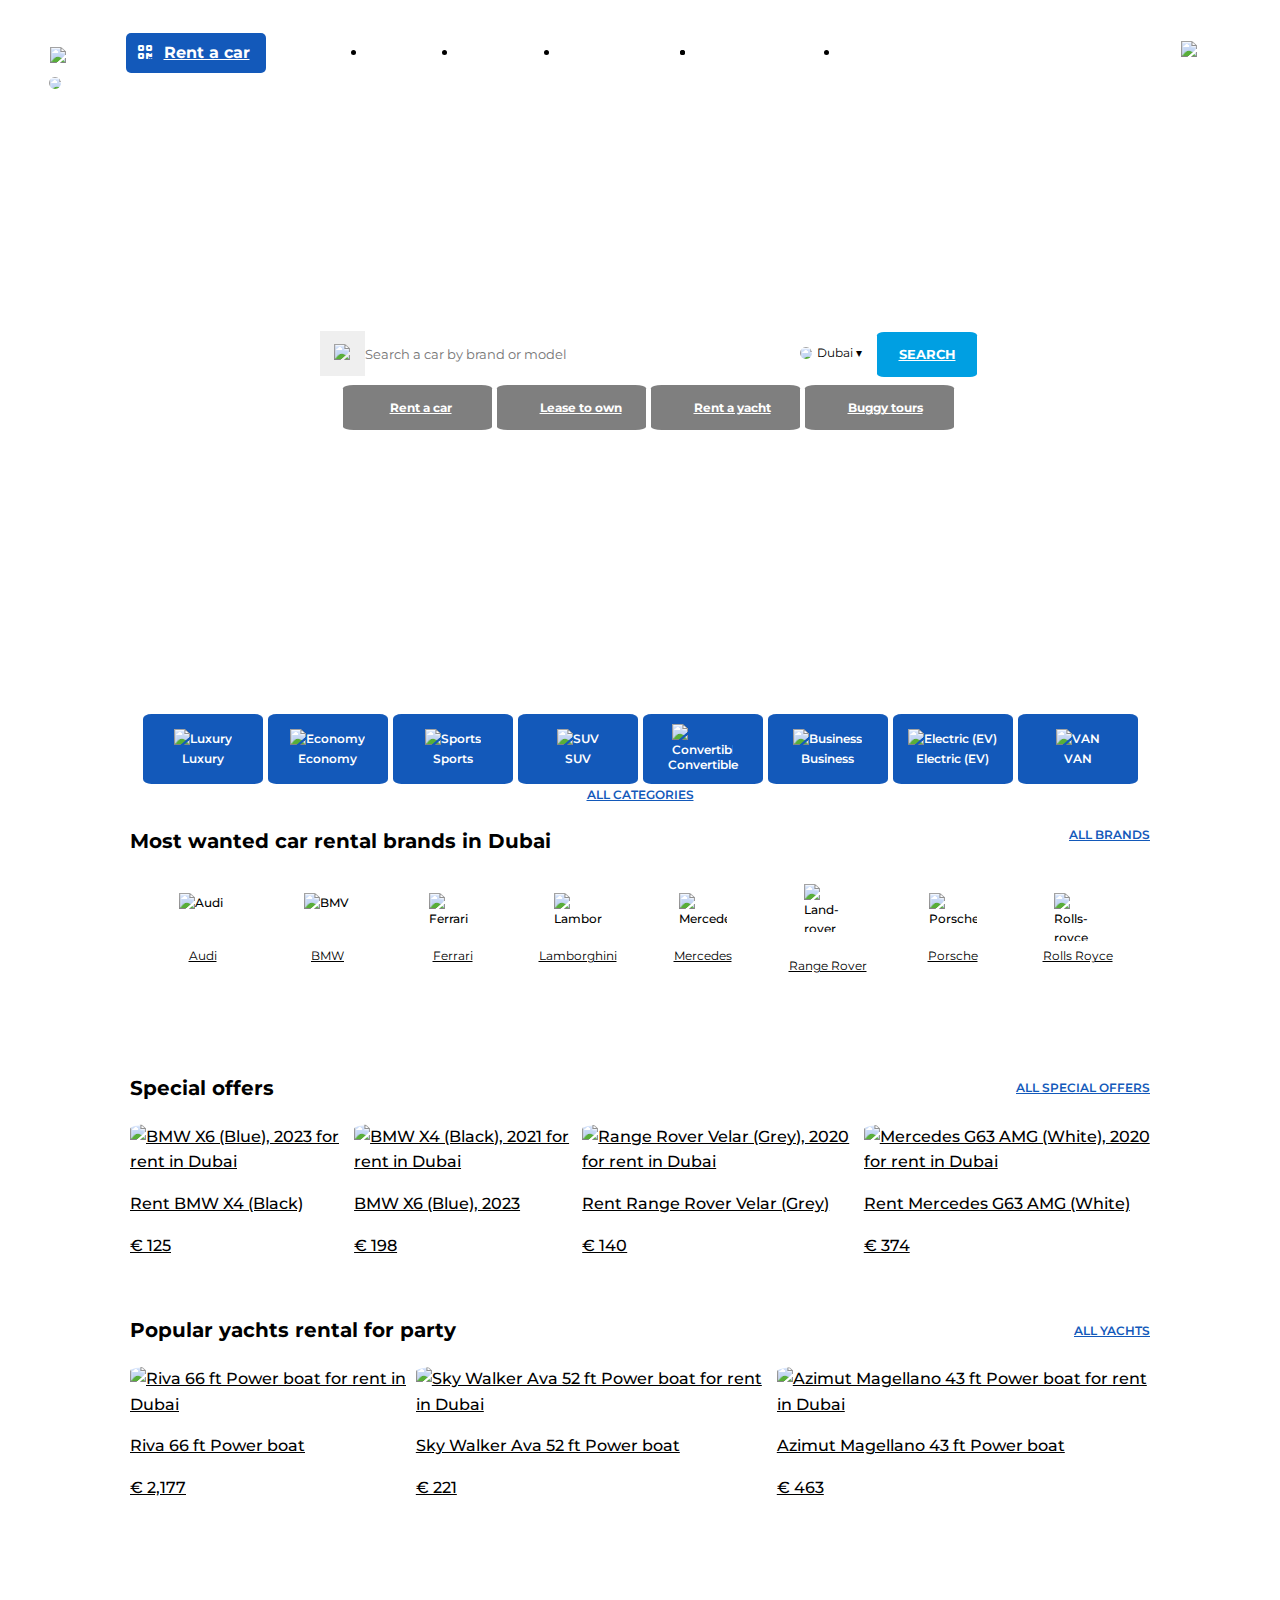
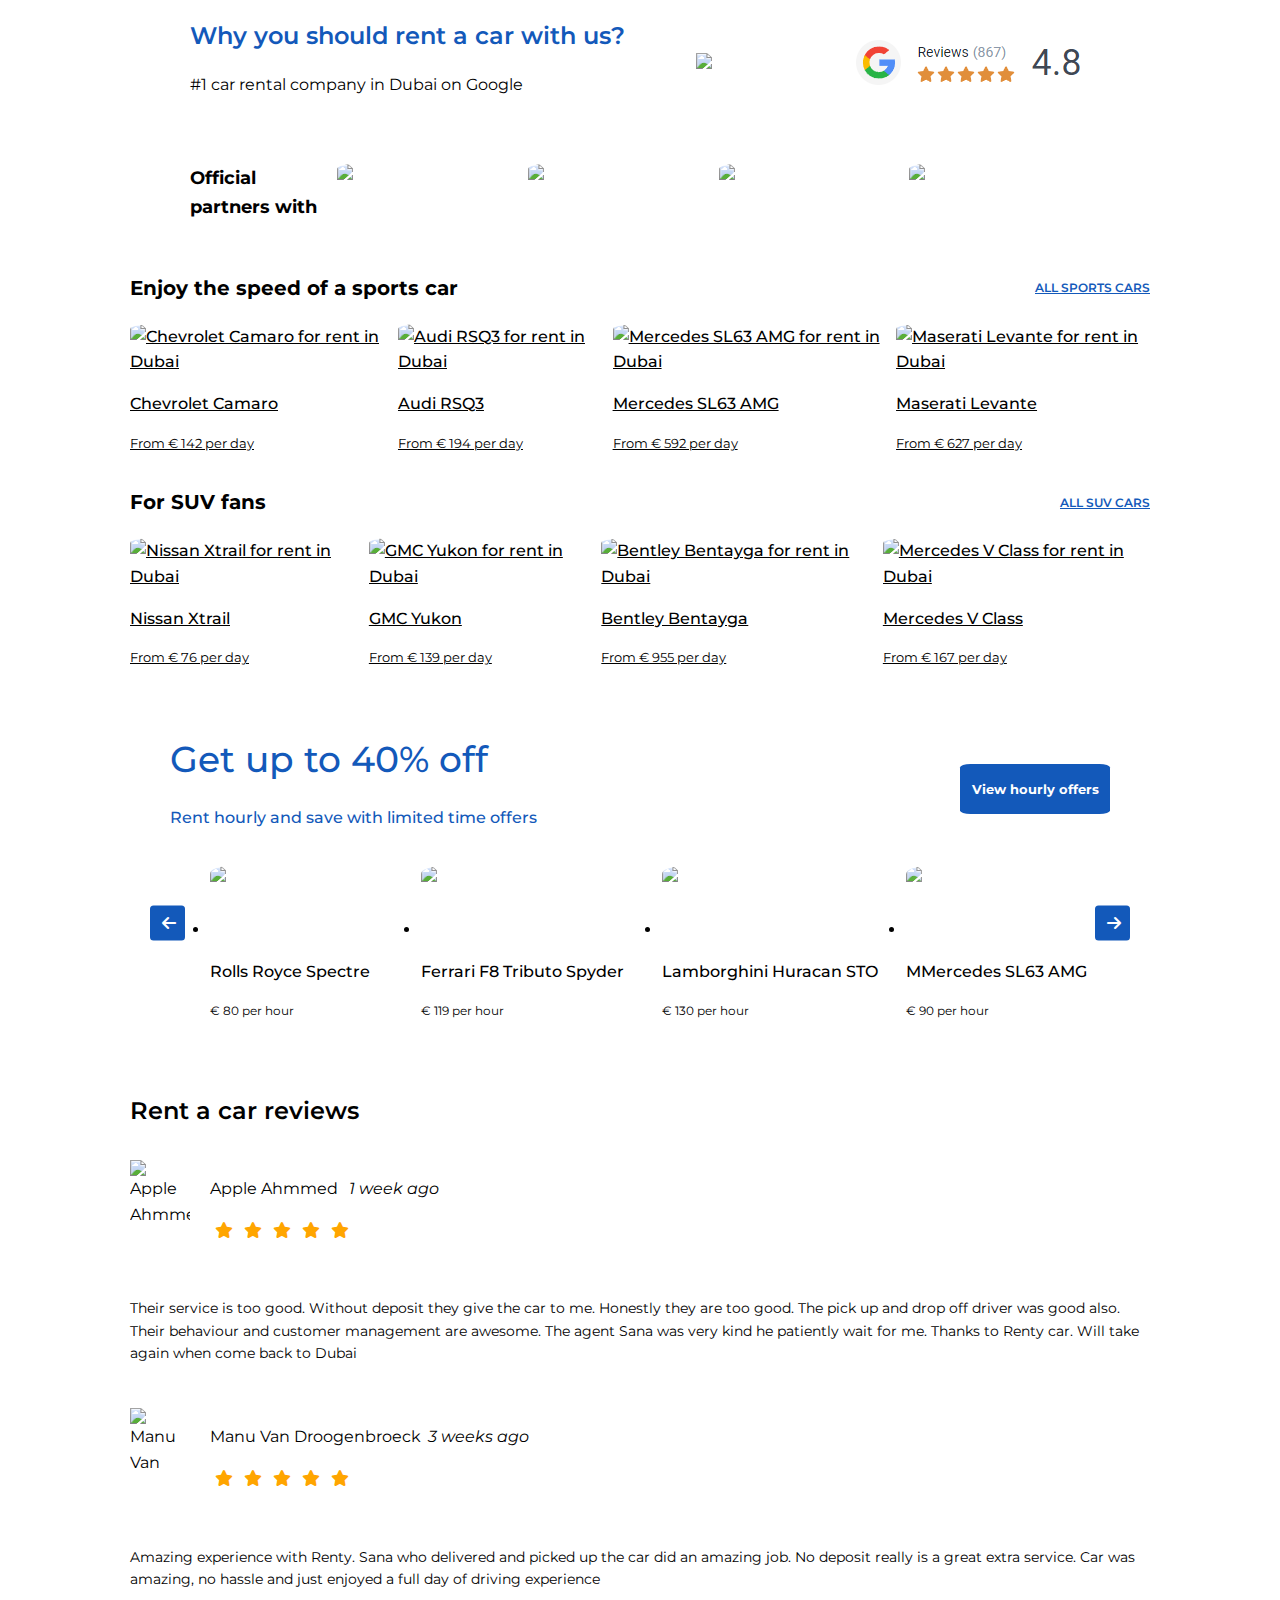
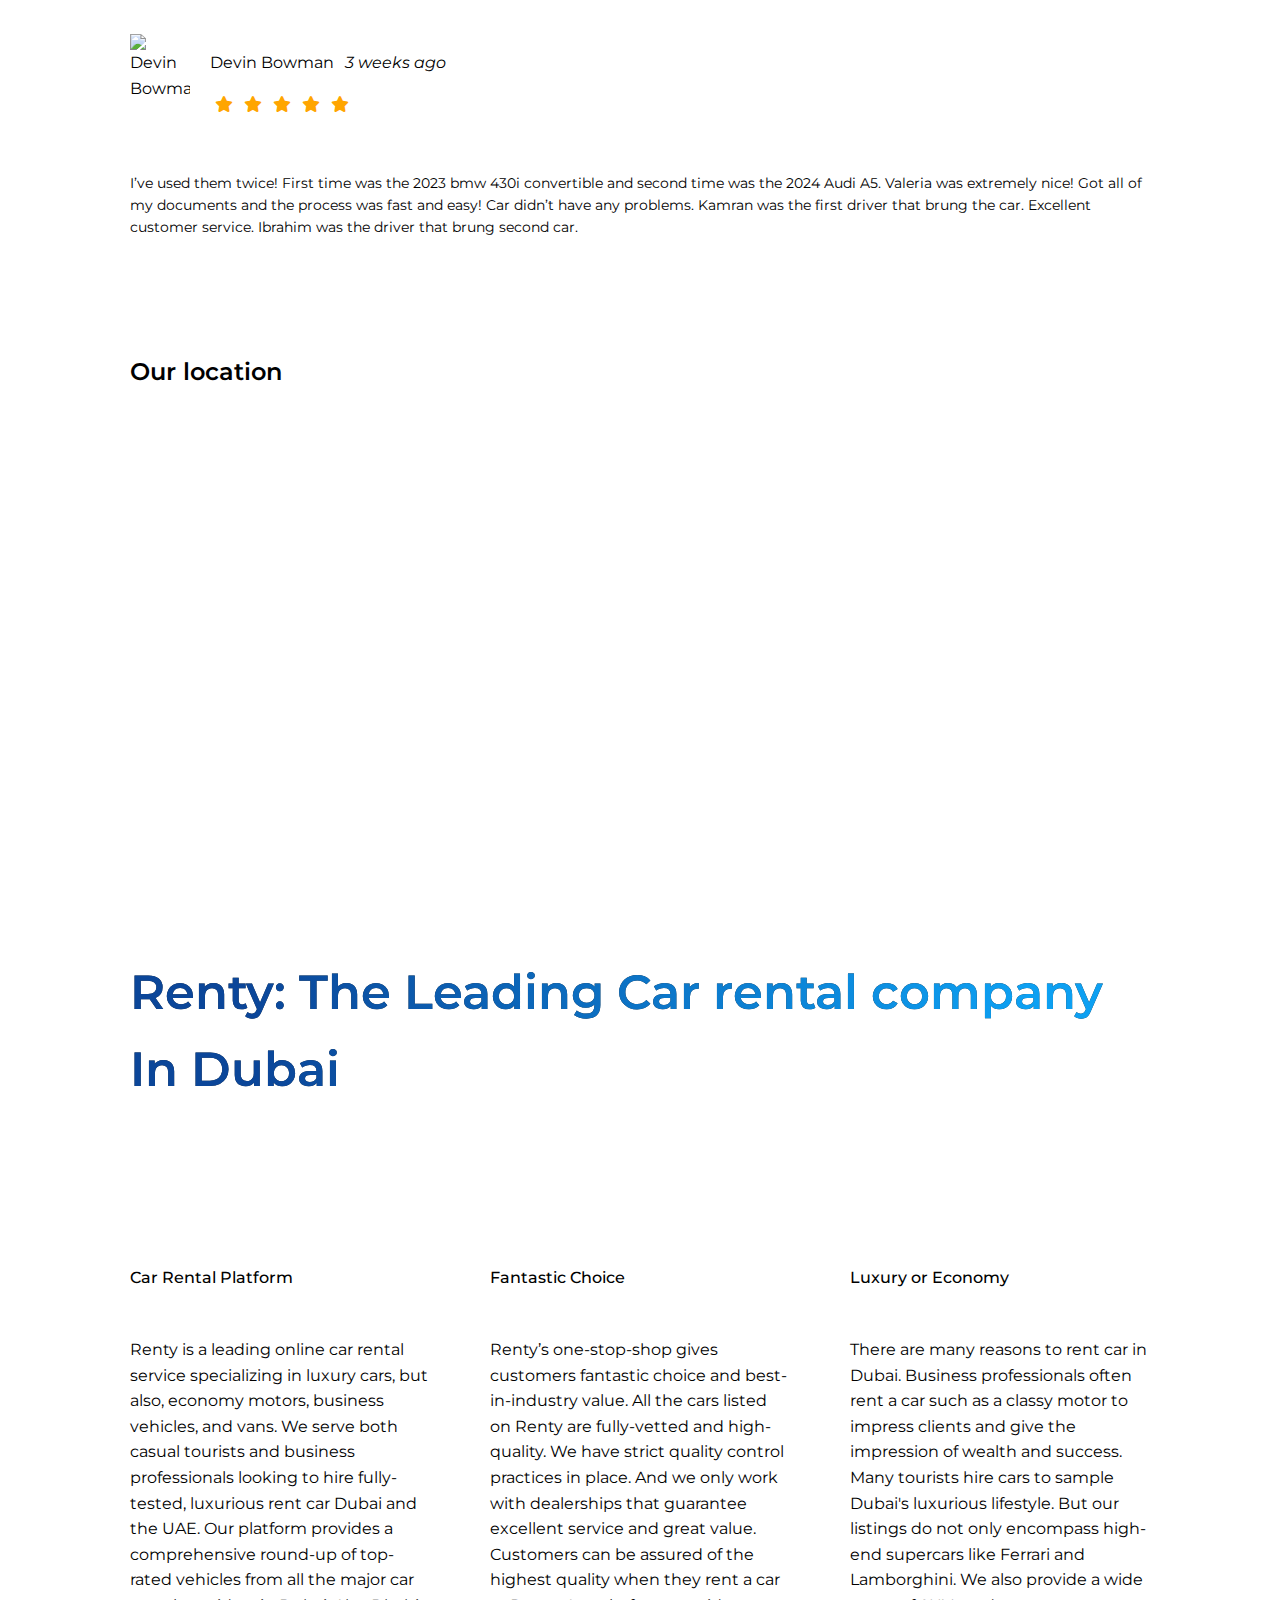
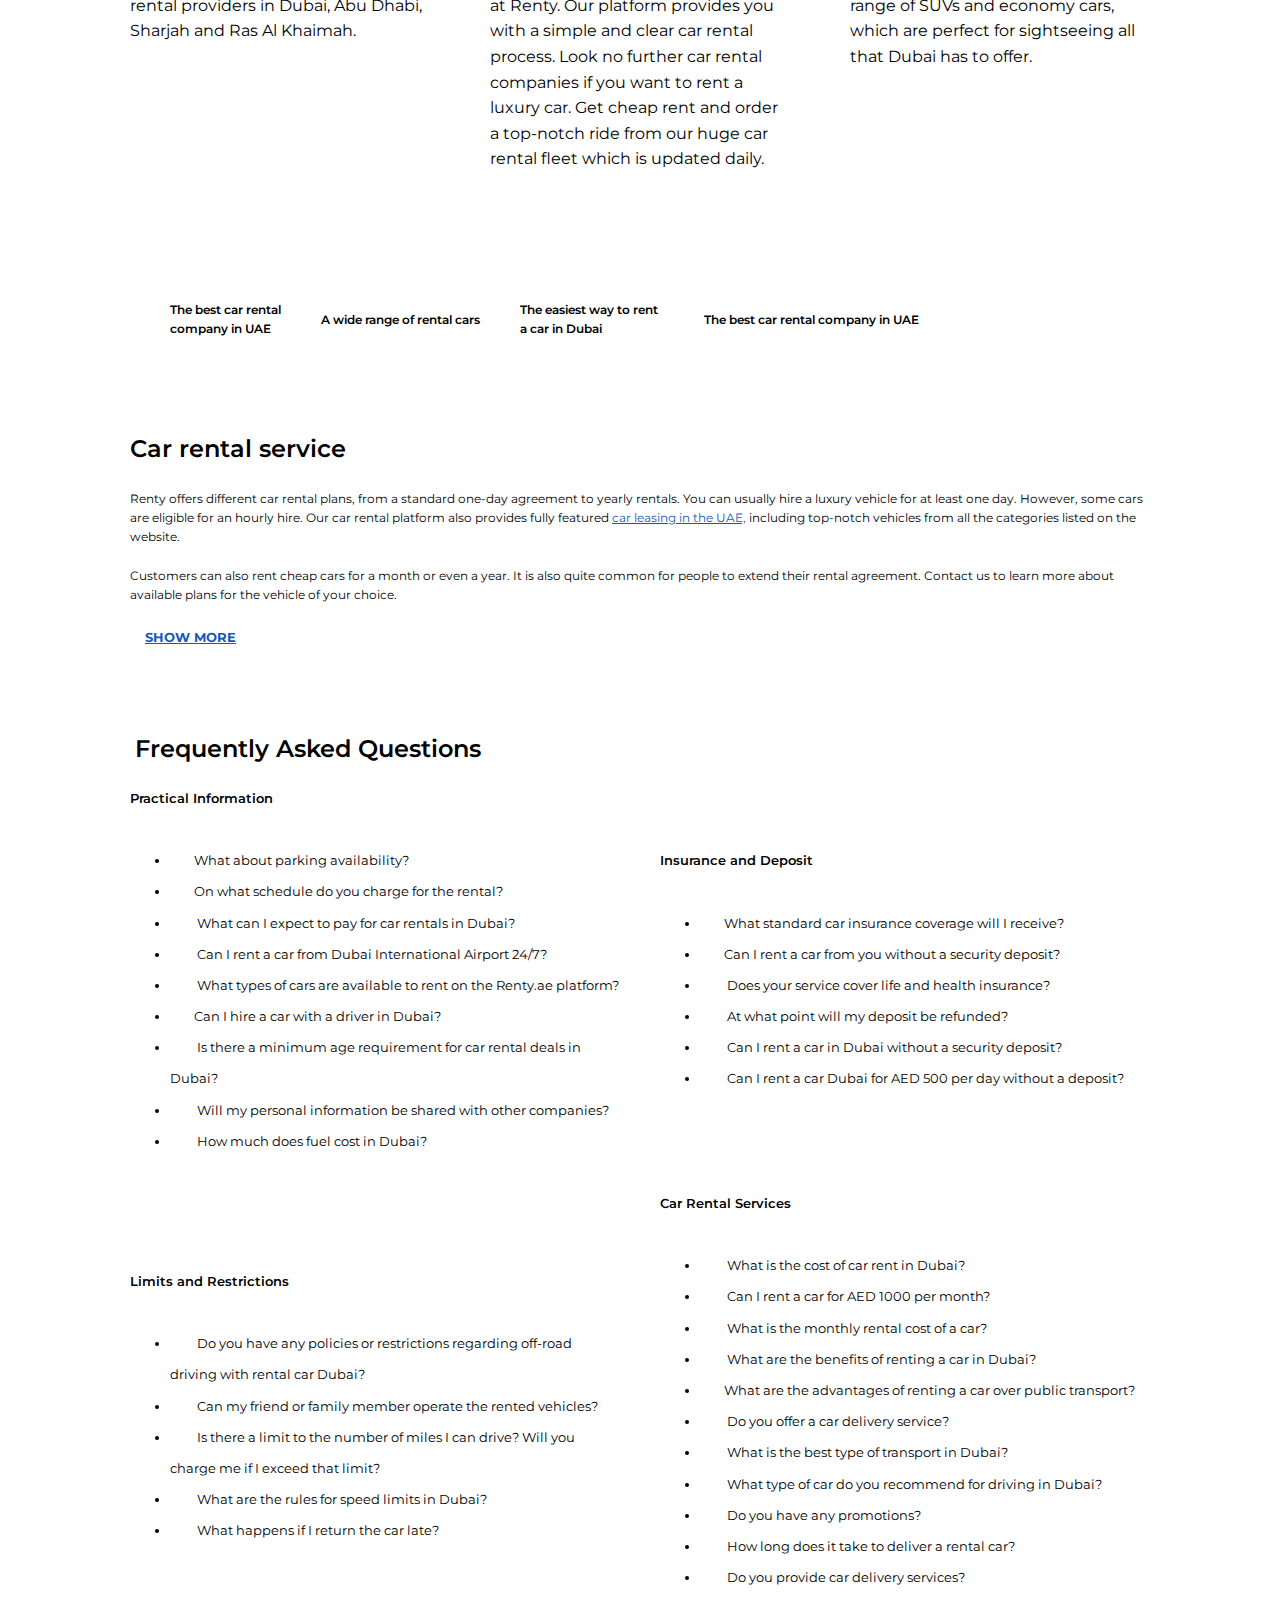
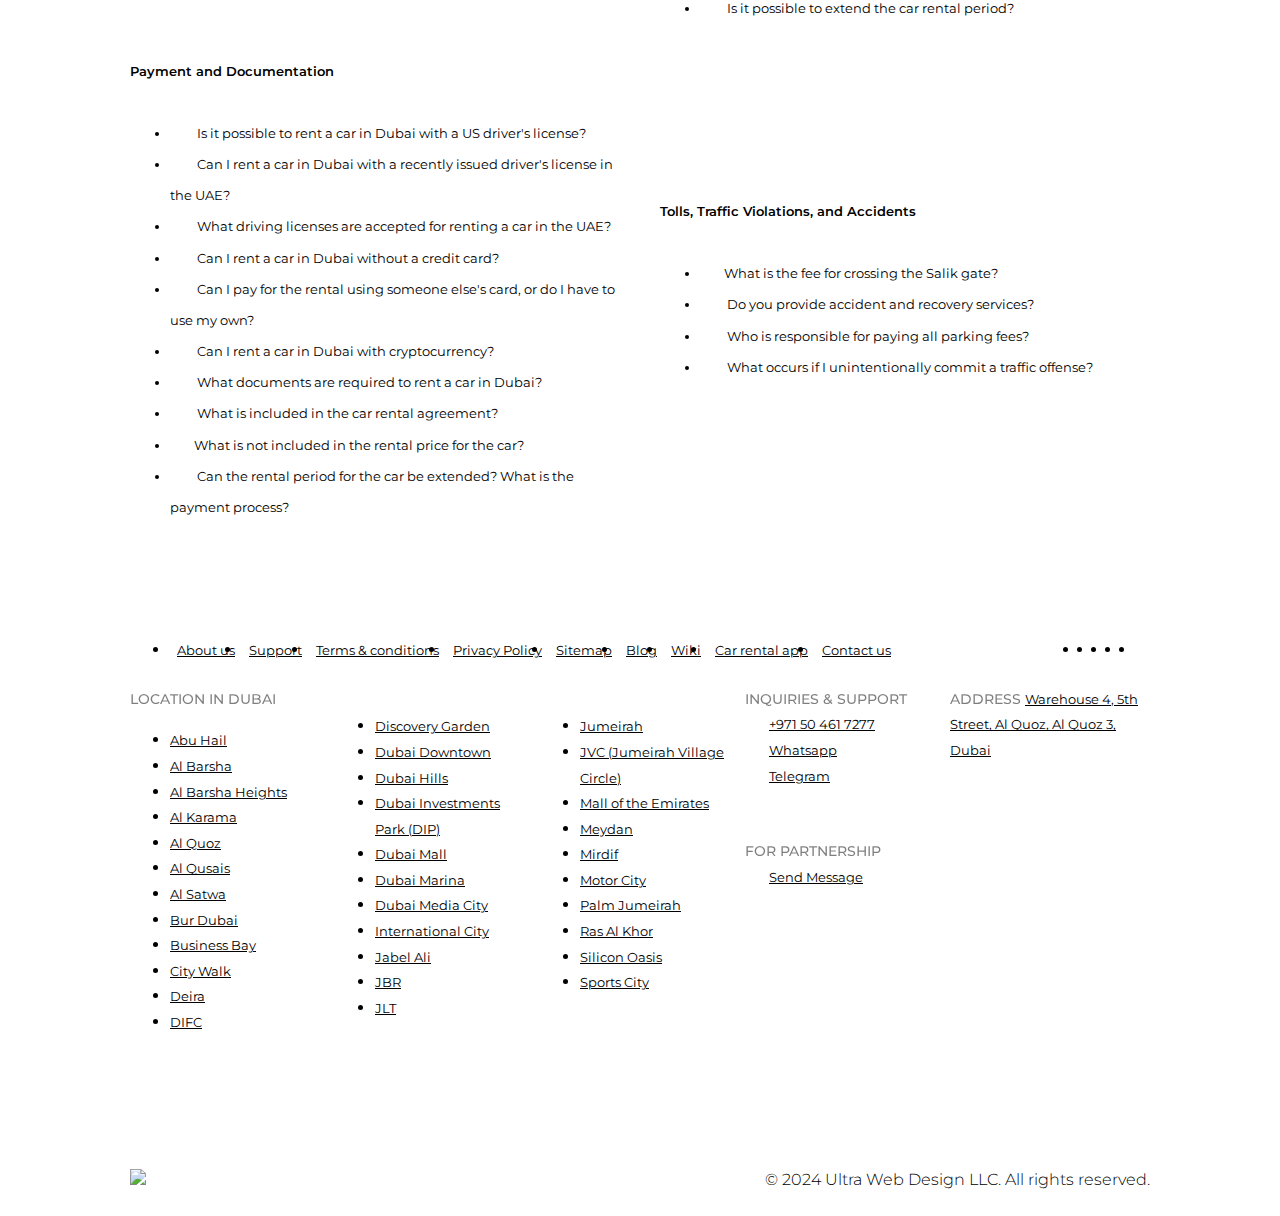
==== commit 269394f2: "Update index.html" ====
--- a/index.html
+++ b/index.html
@@ -804,7 +804,7 @@
           <div class="footer__support">
           <span>Inquiries & Support</span>
           
-            <a class="tel" href="tel:+380688481532">+380688481532</a><br>
+            <a class="tel" href="tel:+971 50 461 7277">+971 50 461 7277</a><br>
              <a class="Whatsapp"href="#">Whatsapp</a><br>
               <a class="Telegram" href="#">Telegram</a>
                <div class="footer__partnership">
--- a/Main.css
+++ b/Main.css
@@ -7,6 +7,7 @@
 body {
   line-height: 1.6;
   font-size: 1rem;
+  overflow-x: hidden;
 }
 
 
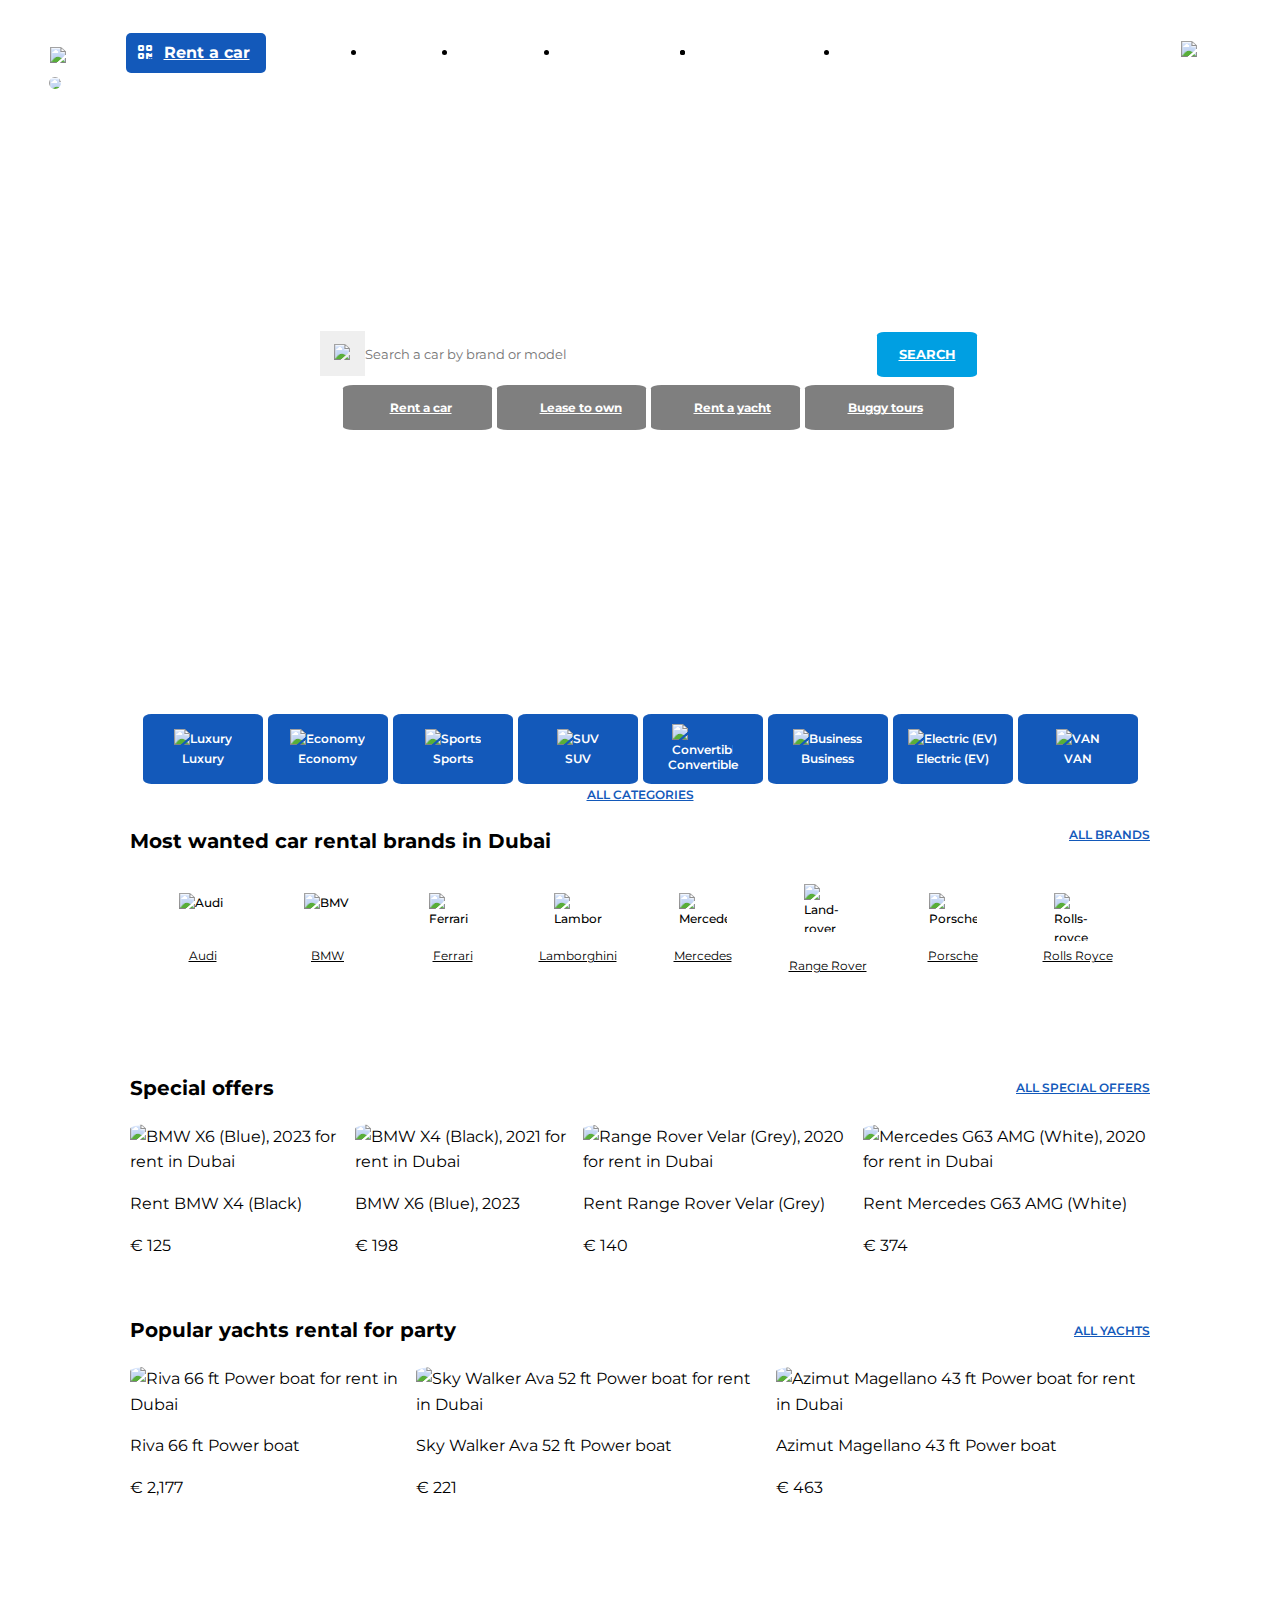
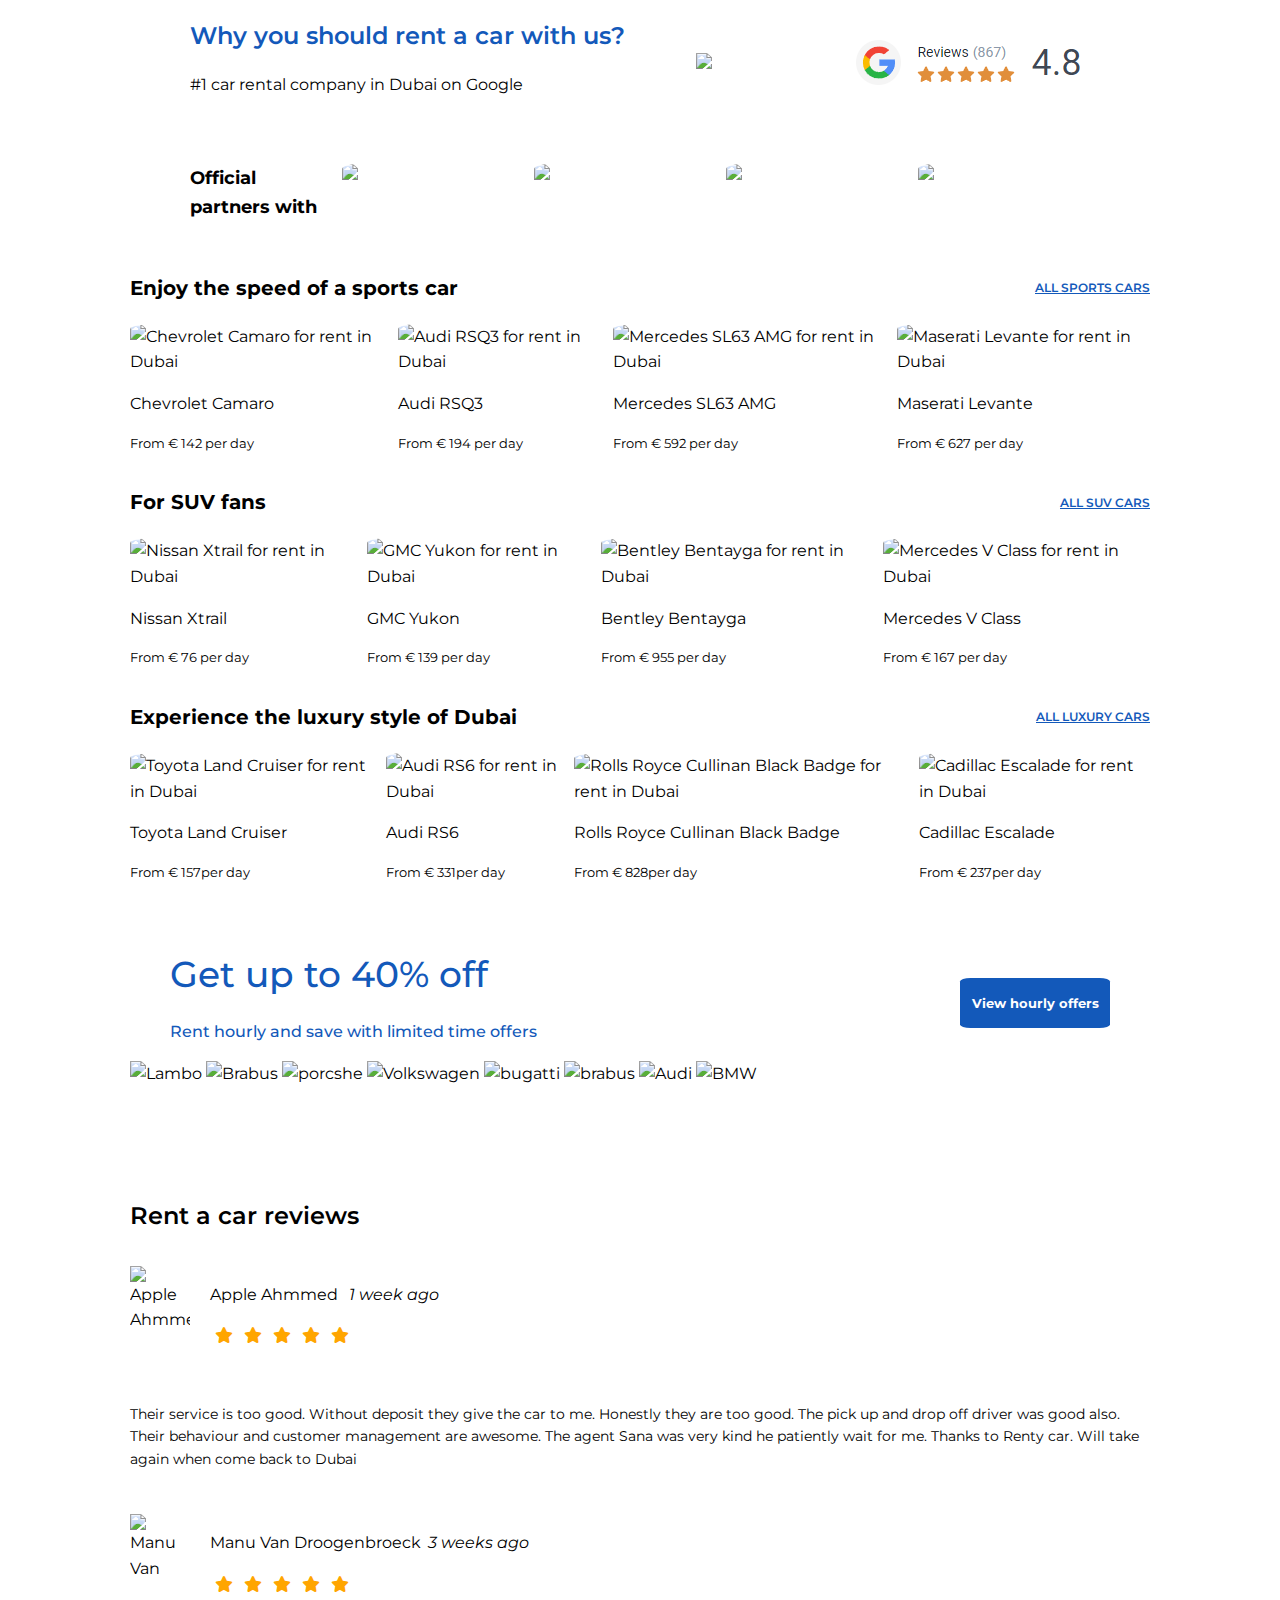
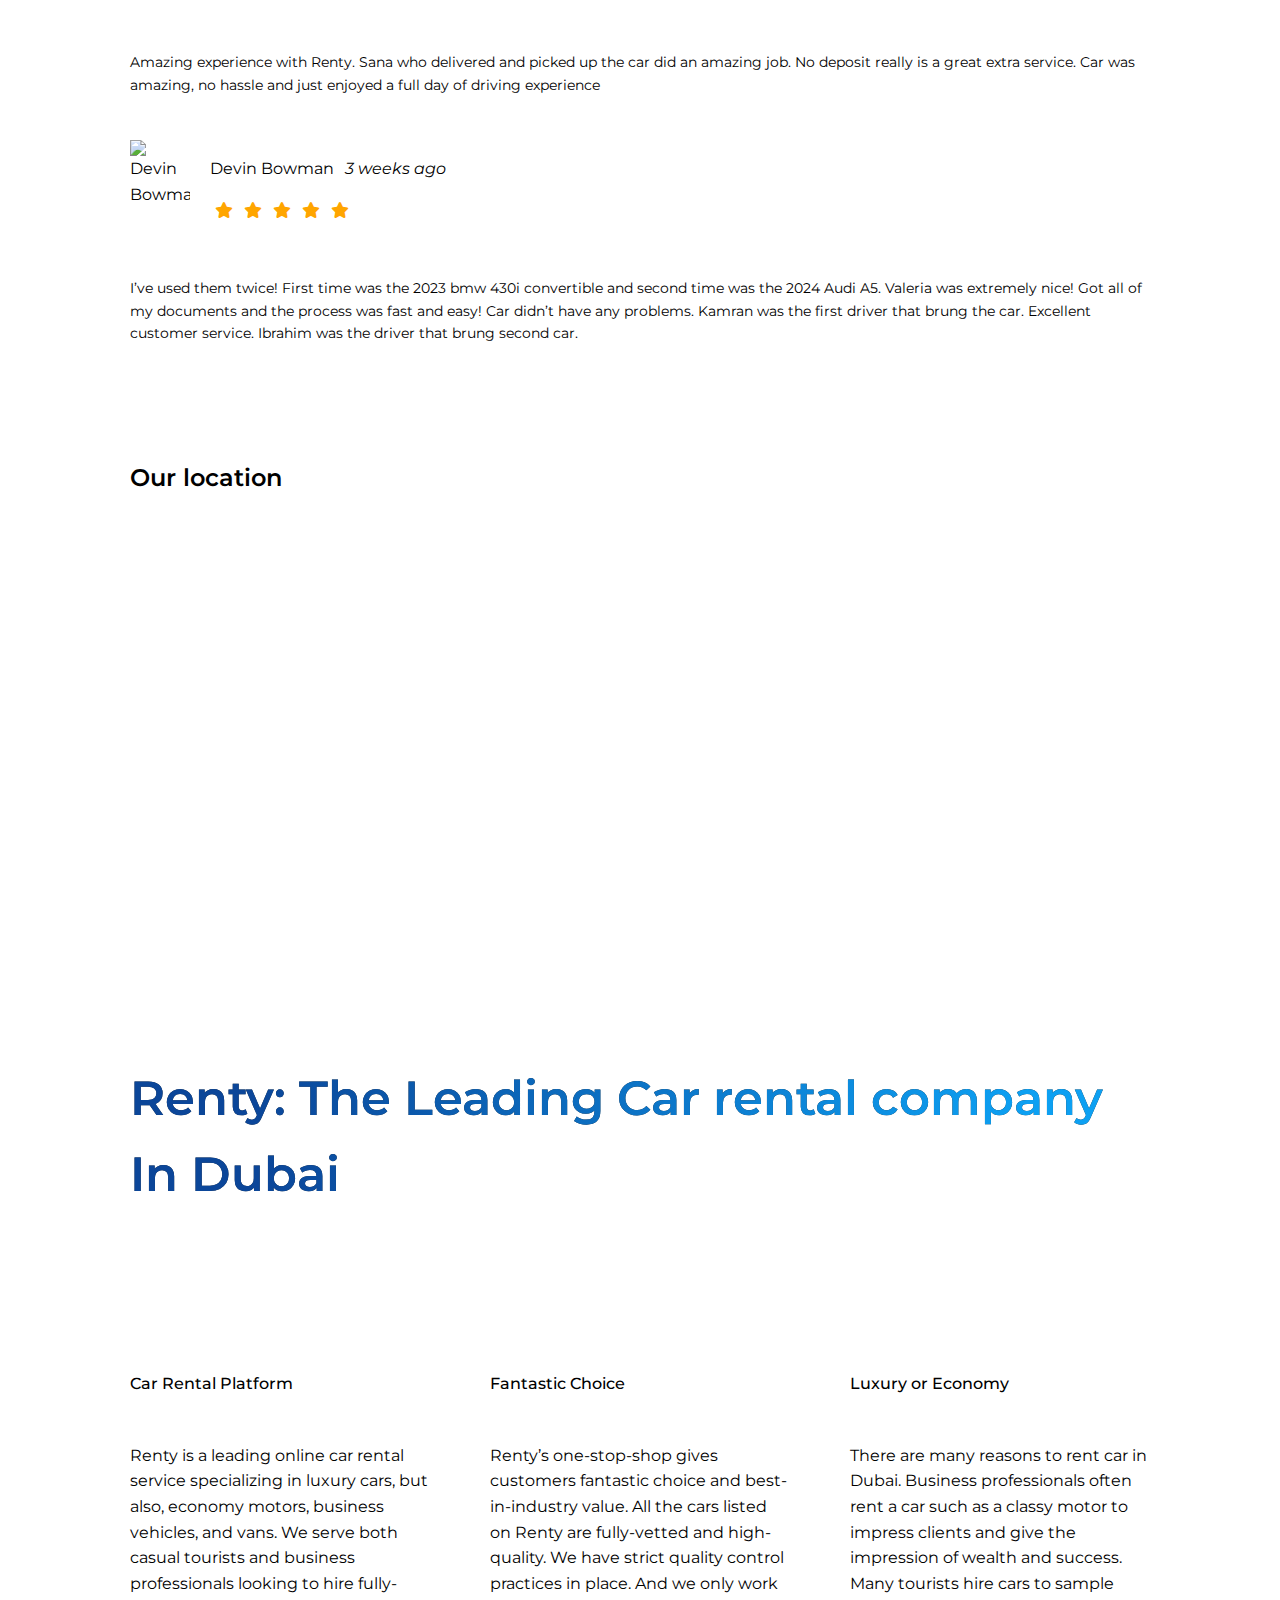
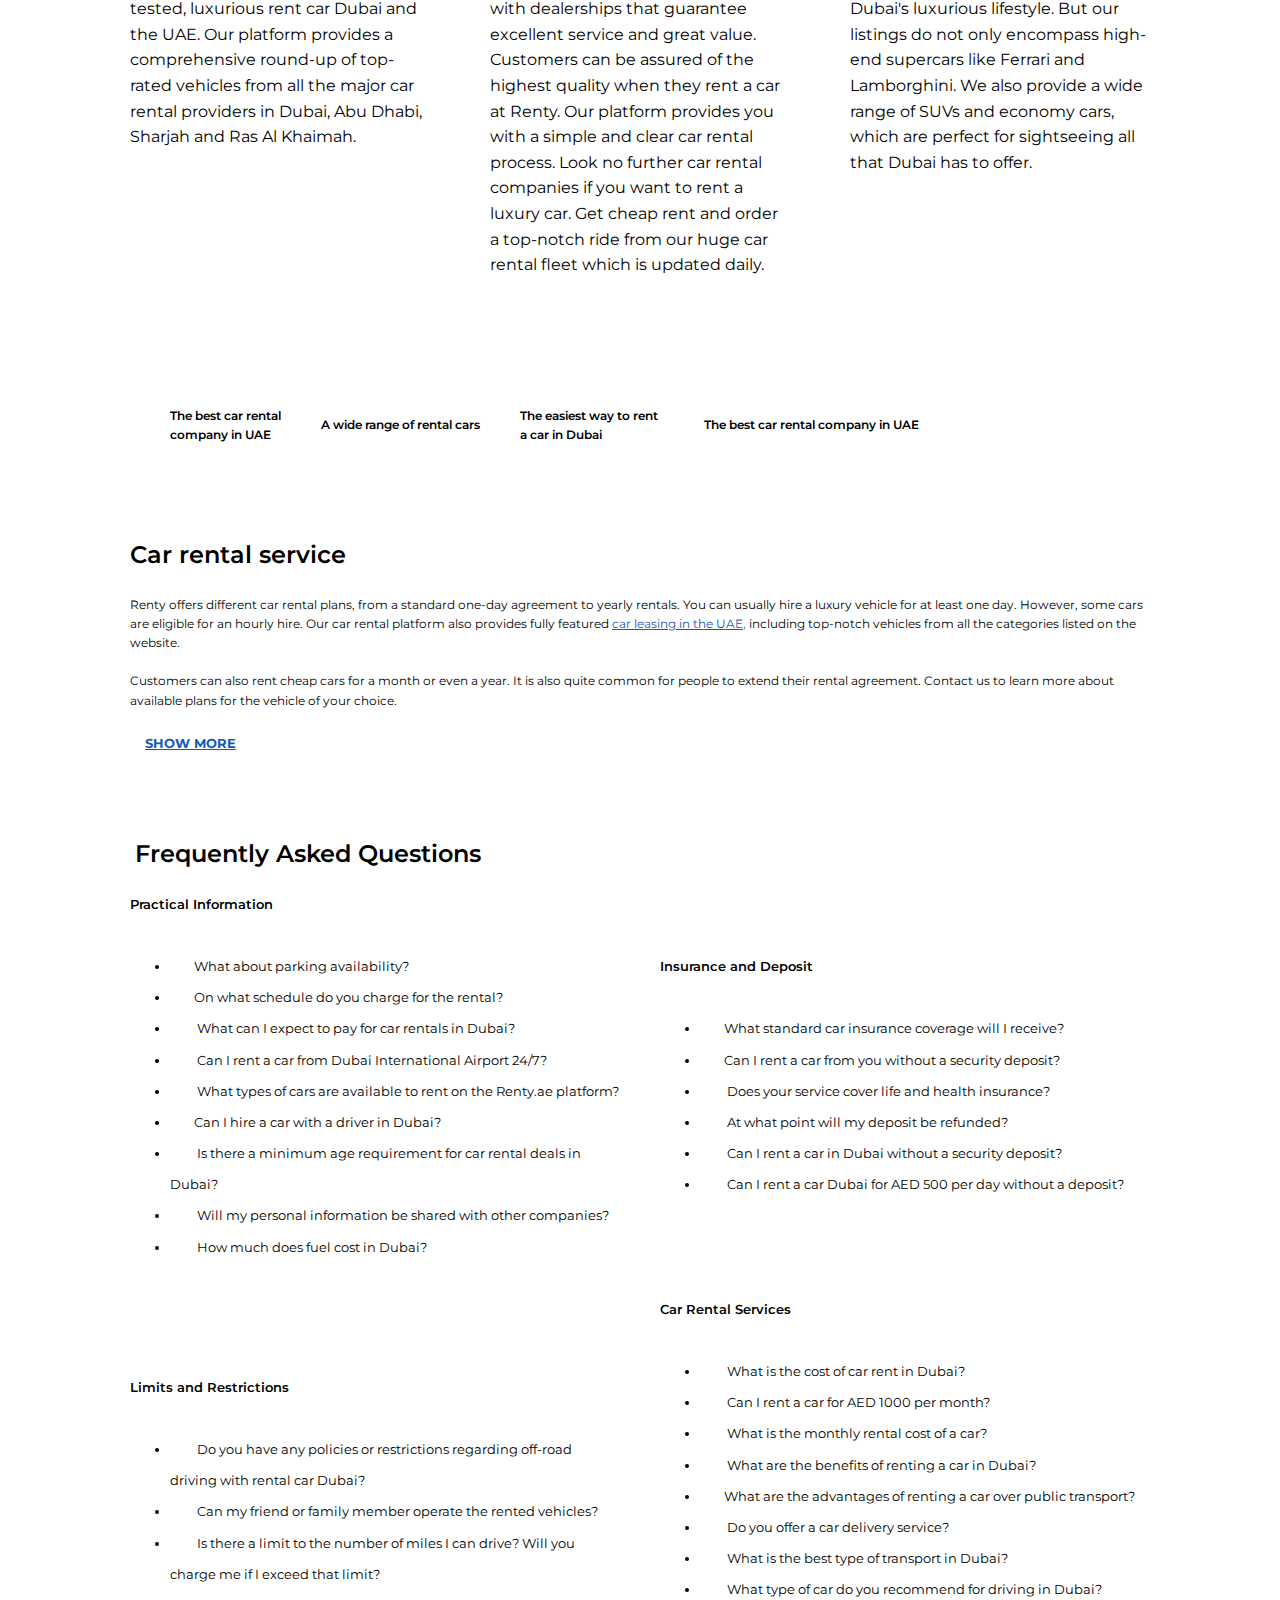
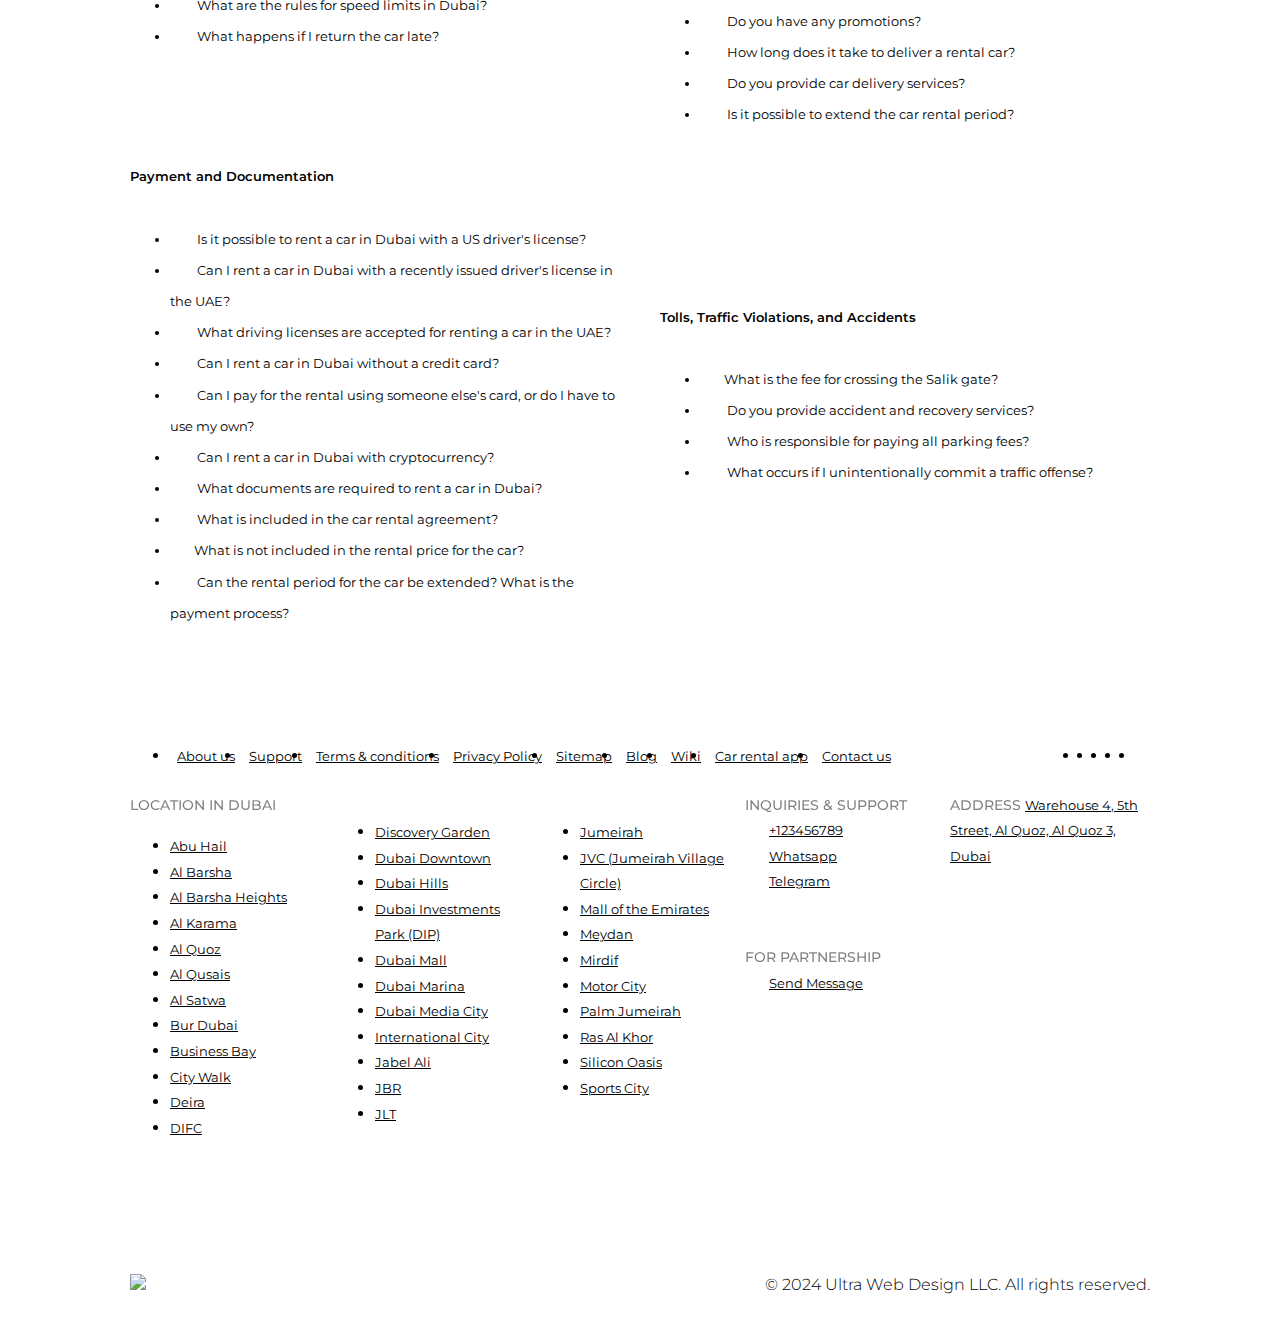
==== commit aebae6f9: "Update index.html" ====
--- a/index.html
+++ b/index.html
@@ -3,18 +3,17 @@
 <head>
   <meta charset="UTF-8">
   <meta name="viewport" content="width=device-width, initial-scale=1.0">
-    <meta name="viewport" content="width=device-width, initial-scale=1.0,maximum-scale=1.0, user-scalable=0">
-  <meta name="format-detection" content="telephone=no">
+    <meta name="viewport" content="width=device-width, initial-scale=1.0">
   <title>Rent a car Dubai | Car rental Dubai without deposit</title>
     <link rel="stylesheet" href="Reset.css">
   <link rel="stylesheet" href="Main.css">
   <link rel="stylesheet" href="https://cdnjs.cloudflare.com/ajax/libs/font-awesome/6.6.0/css/all.min.css">
   <link rel="icon" href="images/img/Logo.png">
 </head>
-<body>
+<body class="content">
  
    <header class="header wrapper">
-    <img src="images/icons/burger-menu.png" id="burger" class="strings" width="32" height="32">
+    <img src="images/icons/burger-menu.png" id="burger" class="strings" width="32" height="32" alt="menu">
     <div id="burger-menu" class="display">
       <a href="Login.html">Log in</a><br>
       <a href="Signup.html">Sign up</a>
@@ -66,7 +65,7 @@
      
 </ul></li> 
     </ul>
-    <d  iv class="group">
+    <div class="group">
       
      <span id="language" class="header-language"><i class="fa-solid fa-globe"></i>   English     &blacktriangledown;</span>
     <ul id="language-menu" class="display">
@@ -99,8 +98,7 @@
          
          <div class="search-input-group"> <input class="search-input" type="text" placeholder="Search a car by brand or model">
  <button class="search-form-button"><img src="images/icons/magnifying glass.png"></button>
-          <div class="search-location">  <img src="https://renty.ae/assets-nd/icons/flags/1x1/ae.svg" class="search-location-icon"   alt="location-icon" height="12" width="12"> Dubai &blacktriangledown;</div>
-          
+
      </div>
       <button class="search-button"><a href="#">Search</a></button>
           </div>
@@ -113,7 +111,7 @@
           <button class="function-button"><a href="#">Rent a yacht</a></button>
           <button class="function-button"><a href="#">Buggy tours</a></button>
         </div> 
-      </div>
+     
     
     </section>
 
@@ -128,7 +126,7 @@
         <div class="car-block"><img src="https://renty.ae/assets/icons/cars/suv.svg"  alt="SUV">SUV</div>
         <div class="car-block"><img src="https://renty.ae/assets/icons/cars/convertible.svg" width="61" height="31"  alt="Convertible">Convertible</div>
         <div class="car-block"><img src="https://renty.ae/assets-nd/icons/desc-car-types/business.svg" alt="Business">Business</div>
-        <div class="car-block"><img src="https://renty.ae/assets-nd/icons/desc-car-types/electric-ev-cars.svg"alt="Electric (EV)">Electric (EV)</div>
+        <div class="car-block"><img src="https://renty.ae/assets-nd/icons/desc-car-types/electric-ev-cars.svg" alt="Electric (EV)">Electric (EV)</div>
         <div class="car-block"><img src="https://renty.ae/assets/icons/cars/van.svg" alt="VAN">VAN</div>
       </div>
       <div class="categories">
@@ -163,63 +161,82 @@
           </div>
  <div class="car-offers">
   <div class="car-offer">
-    <a href="#">
+   <div class="car__offer-image">
       <img src="https://renty.ae/cdn-cgi/image/format=auto,fit=contain,width=408,height=258,sharpen=0/https://renty.ae/uploads/car/photo/l/black_bmw-x_2023_5547_main_3e71d31822dfd959de19fb5fb1cfe2ad.jpg"
-           srcset="https://renty.ae/cdn-cgi/image/format=auto,fit=contain,width=816,height=516,sharpen=0.8/https://renty.ae/uploads/car/photo/l/black_bmw-x_2023_5547_main_3e71d31822dfd959de19fb5fb1cfe2ad.jpg 2x"
            title="Hiring BMW X6 (Blue), 2023 in Dubai"
            alt="BMW X6 (Blue), 2023 for rent in Dubai"
            loading="lazy"
-           width="240" height="180">
+           width="240" height="180" data-car></div>
+           <dialog data-dialog>
+            <div class="dialog__inner" id="dialog__inner">
+    <div class="dialog__container">
+    <h4 class="dialog__container-title">Rent a car</h4>
+      <img src="images/img/image-coming.png" width="240" height="180" alt="coming">
+    <ul class="dialog__container-list">
+       <li class="dialog__list-item price">& EUR</li> 
+      <li class="dialog__list-item calendar">Available soon</li>
+      <li class="dialog__list-item info">No deposit needed</li>
+      <li class="dialog__list-item right-arrow">Mileage limit - 250 km for 1 day</li>
+      <li class="dialog__list-item right-arrow">Free delivery in Dubai</li>
+      <li class="dialog__list-item right-arrow">Cash, Crypto, Credit/debit cards accepted</li>
+    </ul>
+    <div class="dialog__actions">
+    <a href="tel:+123456789" class="dialog__container-contact-button btn">Contact</a>
+    <a href="#hourly-title" class="dialog__container-offer-button btn" data-view-all >View all Special offers</a>
+      </div>
+       <button class="close-modal" data-close>Close</button> 
+      </div>
+           </dialog>
       <div class="car-offer-title">
         <p>Rent BMW X4 (Black)</p>
         <p>€ 125</p>
       </div>
-    </a>
+   
   </div>
   
   <div class="car-offer">
-    <a href="#">
+     <div class="car__offer-image">
       <img src="https://renty.ae/cdn-cgi/image/format=auto,fit=contain,width=408,height=258,sharpen=0/https://renty.ae/uploads/car/photo/l/black_bmw-x_2021_5324_main_bba2573810dea8b0defb983554a0cdf4.jpg"
            srcset="https://renty.ae/cdn-cgi/image/format=auto,fit=contain,width=816,height=516,sharpen=0.8/https://renty.ae/uploads/car/photo/l/black_bmw-x_2021_5324_main_bba2573810dea8b0defb983554a0cdf4.jpg 2x"
            title="Hiring BMW X4 (Black), 2021 in Dubai"
            alt="BMW X4 (Black), 2021 for rent in Dubai"
            loading="lazy"
-           width="240" height="180">
+           width="240" height="180" data-car></div>
+         
       <div class="car-offer-title">
         <p>BMW X6 (Blue), 2023</p>
         <p>€ 198</p>
       </div>
-    </a>
   </div>
 
   <div class="car-offer">
-    <a href="#">
+     <div class="car__offer-image">
       <img src="https://renty.ae/cdn-cgi/image/format=auto,fit=contain,width=408,height=258,sharpen=0/https://renty.ae/uploads/car/photo/l/grey_range-rover-velar_2020_4260_main_0f0027248806353bab3e5ec55f85e539.jpg"
            srcset="https://renty.ae/cdn-cgi/image/format=auto,fit=contain,width=816,height=516,sharpen=0.8/https://renty.ae/uploads/car/photo/l/grey_range-rover-velar_2020_4260_main_0f0027248806353bab3e5ec55f85e539.jpg 2x"
            title="Hiring Range Rover Velar (Grey), 2020 in Dubai"
            alt="Range Rover Velar (Grey), 2020 for rent in Dubai"
            loading="lazy"
-           width="240" height="180">
+           width="240" height="180" data-car></div>
       <div class="car-offer-title">
+        
         <p>Rent Range Rover Velar (Grey)</p>
         <p>€ 140</p>
       </div>
-    </a>
   </div>
 
   <div class="car-offer">
-    <a href="#">
+     <div class="car__offer-image">
       <img src="https://renty.ae/cdn-cgi/image/format=auto,fit=contain,width=408,height=258,sharpen=0/https://renty.ae/uploads/car/photo/l/white_mercedes-g_2021_3965_main_823eb1c03eb0f98e3c2fa98f0ceb8f00.jpg"
            srcset="https://renty.ae/cdn-cgi/image/format=auto,fit=contain,width=816,height=516,sharpen=0.8/https://renty.ae/uploads/car/photo/l/white_mercedes-g_2021_3965_main_823eb1c03eb0f98e3c2fa98f0ceb8f00.jpg 2x"
            title="Hiring Mercedes G63 AMG (White), 2020 in Dubai"
            alt="Mercedes G63 AMG (White), 2020 for rent in Dubai"
            loading="lazy"
-           width="240" height="180">
+           width="240" height="180" data-car></div>
+           
       <div class="car-offer-title">
         <p>Rent Mercedes G63 AMG (White)</p>
         <p>€ 374</p>
       </div>
-    </a>
   </div>
 </div>
        
@@ -229,22 +246,49 @@
         </div>
         
          <div class="yachts-offers">
-        <div class="yacht-offer"><a href="#"><img src="https://renty.ae/cdn-cgi/image/format=auto,fit=contain,width=408,height=258,sharpen=0/https://renty.ae/uploads/yacht/photo/m/riva_2023_63_main_282d3d35090a47039e85b0ed60397f69.jpg" srcset="https://renty.ae/cdn-cgi/image/format=auto,fit=contain,width=816,height=516,sharpen=0.1/https://renty.ae/uploads/yacht/photo/l/riva_2023_63_main_282d3d35090a47039e85b0ed60397f69.jpg 2x"  title="Hiring Riva 66 ft Power boat in Dubai" alt="Riva 66 ft Power boat for rent in Dubai" loading="lazy" alt="yacht" width="330" height="250">
+        <div class="yacht-offer">
+          <div class="yacht__offer-image">
+          <img src="https://renty.ae/cdn-cgi/image/format=auto,fit=contain,width=408,height=258,sharpen=0/https://renty.ae/uploads/yacht/photo/m/riva_2023_63_main_282d3d35090a47039e85b0ed60397f69.jpg" srcset="https://renty.ae/cdn-cgi/image/format=auto,fit=contain,width=816,height=516,sharpen=0.1/https://renty.ae/uploads/yacht/photo/l/riva_2023_63_main_282d3d35090a47039e85b0ed60397f69.jpg 2x"  title="Hiring Riva 66 ft Power boat in Dubai" alt="Riva 66 ft Power boat for rent in Dubai" loading="lazy" alt="yacht" width="330" height="250" data-yacht></div>
+          <dialog data-dialog>
+            <div class="dialog__inner" id="dialog__inner">
+    <div class="dialog__container">
+    <h4 class="dialog__container-title">Rent a car</h4>
+      <img src="images/img/image-coming.png" width="240" height="180" alt="coming">
+    <ul class="dialog__container-list">
+       <li class="dialog__list-item price">& EUR</li> 
+      <li class="dialog__list-item calendar">Available soon</li>
+      <li class="dialog__list-item info">No deposit needed</li>
+      <li class="dialog__list-item right-arrow">Mileage limit - 500 km for 1 day</li>
+      <li class="dialog__list-item right-arrow">Free delivery in Dubai</li>
+      <li class="dialog__list-item right-arrow">Cash, Crypto, Credit/debit cards accepted</li>
+    </ul>
+    <div class="dialog__actions">
+    <a href="tel:+123456789" class="dialog__container-contact-button btn">Contact</a>
+    <a href="#hourly-title" class="dialog__container-offer-button btn">View all Special offers</a>
+      </div>
+       <button class="close-modal" data-close>Close</button> 
+      </div>
+           </dialog>
           <div class="yacht-offer-title">
             <p>Riva 66 ft Power boat</p>
-            <p>€ 2,177</p></a>
-          </div>
-          </div>
-          <div class="yacht-offer"><a href="#"><img src="https://renty.ae/cdn-cgi/image/format=auto,fit=contain,width=408,height=258,sharpen=0/https://renty.ae/uploads/yacht/photo/m/ava_2023_86_main_fa55d64553b2e1ff256ad148710a2e36.jpg" srcset="https://renty.ae/cdn-cgi/image/format=auto,fit=contain,width=816,height=516,sharpen=0.1/https://renty.ae/uploads/yacht/photo/l/ava_2023_86_main_fa55d64553b2e1ff256ad148710a2e36.jpg 2x"  title="Hiring Sky Walker Ava 52 ft Power boat in Dubai" alt="Sky Walker Ava 52 ft Power boat for rent in Dubai" loading="lazy" alt="yacht" width="330" height="250">
+            <p>€ 2,177</p>
+          </div>
+          </div>
+          <div class="yacht-offer">
+             <div class="yacht__offer-image">
+            <img src="https://renty.ae/cdn-cgi/image/format=auto,fit=contain,width=408,height=258,sharpen=0/https://renty.ae/uploads/yacht/photo/m/ava_2023_86_main_fa55d64553b2e1ff256ad148710a2e36.jpg" srcset="https://renty.ae/cdn-cgi/image/format=auto,fit=contain,width=816,height=516,sharpen=0.1/https://renty.ae/uploads/yacht/photo/l/ava_2023_86_main_fa55d64553b2e1ff256ad148710a2e36.jpg 2x"  title="Hiring Sky Walker Ava 52 ft Power boat in Dubai" alt="Sky Walker Ava 52 ft Power boat for rent in Dubai" loading="lazy" alt="yacht" width="330" height="250" data-car></div>
+            
           <div class="yacht-offer-title">
             <p>Sky Walker Ava 52 ft Power boat</p>
-            <p>€ 221</p></a>
-          </div>
-          </div>
-          <div class="yacht-offer"><a href="#"><img src="https://renty.ae/cdn-cgi/image/format=auto,fit=contain,width=408,height=258,sharpen=0/https://renty.ae/uploads/yacht/photo/m/azimut-magellano_2022_69_main_abc355ff44b704a25da3be121372bbf4.jpg" srcset="https://renty.ae/cdn-cgi/image/format=auto,fit=contain,width=816,height=516,sharpen=0.1/https://renty.ae/uploads/yacht/photo/l/azimut-magellano_2022_69_main_abc355ff44b704a25da3be121372bbf4.jpg 2x"  title="Hiring Azimut Magellano 43 ft Power boat in Dubai" alt="Azimut Magellano 43 ft Power boat for rent in Dubai" loading="lazy" alt="yacht" width="330" height="250">
+            <p>€ 221</p>
+          </div>
+          </div>
+          <div class="yacht-offer">
+               <div class="yacht__offer-image">
+            <img src="https://renty.ae/cdn-cgi/image/format=auto,fit=contain,width=408,height=258,sharpen=0/https://renty.ae/uploads/yacht/photo/m/azimut-magellano_2022_69_main_abc355ff44b704a25da3be121372bbf4.jpg" srcset="https://renty.ae/cdn-cgi/image/format=auto,fit=contain,width=816,height=516,sharpen=0.1/https://renty.ae/uploads/yacht/photo/l/azimut-magellano_2022_69_main_abc355ff44b704a25da3be121372bbf4.jpg 2x"  title="Hiring Azimut Magellano 43 ft Power boat in Dubai" alt="Azimut Magellano 43 ft Power boat for rent in Dubai" loading="lazy" alt="yacht" width="330" height="250" data-car></div>
           <div class="yacht-offer-title">
             <p>Azimut Magellano 43 ft Power boat</p>
-            <p>€ 463</p></a>
+            <p>€ 463</p>
           </div>
           </div> 
     </section> 
@@ -268,10 +312,26 @@
             <h4>Official partners with</h4>
           </div>
           <div class="partners-list">
-            <a href="https://www.emirates.com/ua/english/"> <div class="partners-list-item"><img src="https://renty.ae/uploads/banner/partner/ea53b7a523194f35e59035b7d483aa7c.svg"  loading="lazy" alt="Rent a car partner in Dubai" title="Car rental partner in Dubai" width="150" height="80"></div></a>
-         <a href="https://www.forbes.com/"><div class="partners-list-item"><img src="https://renty.ae/uploads/banner/partner/1f5650a5623b640b46ea3d920b876dbe.svg"  alt="Rent a car partner in Dubai" title="Car rental partner in Dubai" width="150" height="80"></div></a>
-         <a href="https://www.skydivedubai.ae/"><div class="partners-list-item"><img src="https://renty.ae/uploads/banner/partner/280f09ef7079783bbf22995a08c539c4.svg"  loading="lazy" alt="Rent a car partner in Dubai" title="Car rental partner in Dubai" width="150" height="80"></div></a>
-           <a href=""><div class="partners-list-item"><img src="https://renty.ae/uploads/banner/partner/eaaa8c5bb090968cb85414f30df0dd39.svg"  loading="lazy" alt="Rent a car partner in Dubai" title="Car rental partner in Dubai" width="150" height="80"></div></a> 
+            <a href="https://www.emirates.com/ua/english/"> <div class="partners-list-item">
+              <div class="partners__image">
+              <img src="https://renty.ae/uploads/banner/partner/ea53b7a523194f35e59035b7d483aa7c.svg"  loading="lazy" alt="Rent a car partner in Dubai" title="Car rental partner in Dubai" width="150" height="80"></div></a>
+              </div>
+
+         <a href="https://www.forbes.com/"><div class="partners-list-item">
+           <div class="partners__image">
+          <img src="https://renty.ae/uploads/banner/partner/1f5650a5623b640b46ea3d920b876dbe.svg"  alt="Rent a car partner in Dubai" title="Car rental partner in Dubai" width="150" height="80"></div></a>
+            </div>  
+
+         <a href="https://www.skydivedubai.ae/"><div class="partners-list-item">
+           <div class="partners__image">
+          <img src="https://renty.ae/uploads/banner/partner/280f09ef7079783bbf22995a08c539c4.svg"  loading="lazy" alt="Rent a car partner in Dubai" title="Car rental partner in Dubai" width="150" height="80"></div></a></div>
+
+
+           <a href=""><div class="partners-list-item">
+              <div class="partners__image">
+            <img src="https://renty.ae/uploads/banner/partner/eaaa8c5bb090968cb85414f30df0dd39.svg"  loading="lazy" alt="Rent a car partner in Dubai" title="Car rental partner in Dubai" width="150" height="80"></div></a> </div>
+
+
           </div>
         </div>
       </div>
@@ -282,8 +342,9 @@
     <h6><a href="#">All sports cars</a></h6>
   </div>
   <div class="car-offers">
+
     <div class="car-offer">
-      <a href="#">
+      <div class="car__offer-image">
         <img src="https://renty.ae/cdn-cgi/image/format=auto,fit=contain,width=408,height=258,sharpen=0/https://renty.ae/uploads/car/photo/l/silver-grey_chevrolet-camaro-v-rs_2023_5565_main_15a51e4b988418c01018836a39b706f6.jpg"
              srcset="https://renty.ae/cdn-cgi/image/format=auto,fit=contain,width=816,height=516,sharpen=0.8/https://renty.ae/uploads/car/photo/l/silver-grey_chevrolet-camaro-v-rs_2023_5565_main_15a51e4b988418c01018836a39b706f6.jpg 2x"
              class="cars-slider-image rounded-medium"
@@ -291,15 +352,15 @@
              alt="Chevrolet Camaro for rent in Dubai"
              loading="lazy"
              width="240"
-             height="180">
+             height="180" data-car></div>
+ 
         <div class="car-offer-title">
           <p>Chevrolet Camaro</p>
           <p>From € 142 per day</p>
         </div>
-      </a>
     </div>
     <div class="car-offer">
-      <a href="#">
+       <div class="car__offer-image">
         <img src="https://renty.ae/cdn-cgi/image/format=auto,fit=contain,width=408,height=258,sharpen=0/https://renty.ae/uploads/car/photo/l/black_audi-rsq_2023_5187_main_f95c97b415b06f88bcc8dbcd755efffa.jpg"
              srcset="https://renty.ae/cdn-cgi/image/format=auto,fit=contain,width=816,height=516,sharpen=0.8/https://renty.ae/uploads/car/photo/l/black_audi-rsq_2023_5187_main_f95c97b415b06f88bcc8dbcd755efffa.jpg 2x"
              class="cars-slider-image rounded-medium"
@@ -307,15 +368,14 @@
              alt="Audi RSQ3 for rent in Dubai"
              loading="lazy"
              width="240"
-             height="180">
+             height="180" data-car></div>
         <div class="car-offer-title">
           <p>Audi RSQ3</p>
           <p>From € 194 per day</p>
         </div>
-      </a>
     </div>
     <div class="car-offer">
-      <a href="#">
+       <div class="car__offer-image">
         <img src="https://renty.ae/cdn-cgi/image/format=auto,fit=contain,width=408,height=258,sharpen=0/https://renty.ae/uploads/car/photo/l/grey_mercedes-sl-amg_2022_5384_main_21fd1e6ebcca208c1cc71fa52d0a0e42.jpg"
              srcset="https://renty.ae/cdn-cgi/image/format=auto,fit=contain,width=816,height=516,sharpen=0.8/https://renty.ae/uploads/car/photo/l/grey_mercedes-sl-amg_2022_5384_main_21fd1e6ebcca208c1cc71fa52d0a0e42.jpg 2x"
              class="cars-slider-image rounded-medium"
@@ -323,15 +383,14 @@
              alt="Mercedes SL63 AMG for rent in Dubai"
              loading="lazy"
              width="240"
-             height="180">
-        <div class="car-offer-title">
+             height="180" data-car></div>
+        <div class="car-offer-title" >
           <p>Mercedes SL63 AMG</p>
           <p>From € 592 per day</p>
         </div>
-      </a>
     </div>
     <div class="car-offer">
-      <a href="#">
+      <div class="car__offer-image">
         <img src="https://renty.ae/cdn-cgi/image/format=auto,fit=contain,width=408,height=258,sharpen=0/https://renty.ae/uploads/car/photo/l/grey_maserati-levante_2020_5326_main_3504417ca4d77963136f7c033bf24b39.jpg"
              srcset="https://renty.ae/cdn-cgi/image/format=auto,fit=contain,width=816,height=516,sharpen=0.8/https://renty.ae/uploads/car/photo/l/grey_maserati-levante_2020_5326_main_3504417ca4d77963136f7c033bf24b39.jpg 2x"
              class="cars-slider-image rounded-medium"
@@ -339,12 +398,11 @@
              alt="Maserati Levante for rent in Dubai"
              loading="lazy"
              width="240"
-             height="180">
+             height="180" data-car></div>
         <div class="car-offer-title">
           <p>Maserati Levante</p>
           <p>From € 627 per day</p>
         </div>
-      </a>
     </div>
   </div>
 
@@ -354,7 +412,7 @@
   </div>
   <div class="car-offers">
     <div class="car-offer">
-      <a href="#">
+      <div class="car__offer-image">
         <img src="https://renty.ae/cdn-cgi/image/format=auto,fit=contain,width=408,height=258,sharpen=0/https://renty.ae/uploads/car/photo/l/pearl-white_nissan-xtrail_2024_5608_main_ac51f0a115d5a469a0a53ad4d6043407.jpg"
              srcset="https://renty.ae/cdn-cgi/image/format=auto,fit=contain,width=816,height=516,sharpen=0.8/https://renty.ae/uploads/car/photo/l/pearl-white_nissan-xtrail_2024_5608_main_ac51f0a115d5a469a0a53ad4d6043407.jpg 2x"
              class="cars-slider-image rounded-medium"
@@ -362,15 +420,14 @@
              alt="Nissan Xtrail for rent in Dubai"
              loading="lazy"
              width="240"
-             height="180">
+             height="180"  data-car></div>
         <div class="car-offer-title">
           <p>Nissan Xtrail</p>
           <p>From € 76 per day</p>
         </div>
-      </a>
     </div>
     <div class="car-offer">
-      <a href="#">
+      <div class="car__offer-image">
         <img src="https://renty.ae/cdn-cgi/image/format=auto,fit=contain,width=408,height=258,sharpen=0/https://renty.ae/uploads/car/photo/l/black_gmc-yukon_2024_5550_main_75fd873fcd1f7eb7228f67234b9d4bfe.jpg"
              srcset="https://renty.ae/cdn-cgi/image/format=auto,fit=contain,width=816,height=516,sharpen=0.8/https://renty.ae/uploads/car/photo/l/black_gmc-yukon_2024_5550_main_75fd873fcd1f7eb7228f67234b9d4bfe.jpg 2x"
              class="cars-slider-image rounded-medium"
@@ -378,15 +435,15 @@
              alt="GMC Yukon for rent in Dubai"
              loading="lazy"
              width="240"
-             height="180">
-        <div class="car-offer-title">
+             height="180" data-car></div>
+        <div class="car-offer-title" >
           <p>GMC Yukon</p>
           <p>From € 139 per day</p>
         </div>
-      </a>
+
     </div>
     <div class="car-offer">
-      <a href="#">
+  <div class="car__offer-image">
         <img src="https://renty.ae/cdn-cgi/image/format=auto,fit=contain,width=408,height=258,sharpen=0/https://renty.ae/uploads/car/photo/l/black_bentley-bentayga_2022_5216_main_7ade7f6e0e759ae04f18fbd389044e2a.jpg"
              srcset="https://renty.ae/cdn-cgi/image/format=auto,fit=contain,width=816,height=516,sharpen=0.8/https://renty.ae/uploads/car/photo/l/black_bentley-bentayga_2022_5216_main_7ade7f6e0e759ae04f18fbd389044e2a.jpg 2x"
              class="cars-slider-image rounded-medium"
@@ -394,30 +451,74 @@
              alt="Bentley Bentayga for rent in Dubai"
              loading="lazy"
              width="240"
-             height="180">
+             height="180" data-car></div>
         <div class="car-offer-title">
           <p>Bentley Bentayga</p>
           <p>From € 955 per day</p>
         </div>
-      </a>
+
     </div>
     <div class="car-offer">
-      <a href="#">
+      <div class="car__offer-image">
         <img src="https://renty.ae/cdn-cgi/image/format=auto,fit=contain,width=408,height=258,sharpen=0/https://renty.ae/uploads/car/photo/l/blue_mercedes-v_2019_4815_main_107d3cab2e21fdf17754edf71ba653b7.jpg" srcset="https://renty.ae/cdn-cgi/image/format=auto,fit=contain,width=816,height=516,sharpen=0.8/https://renty.ae/uploads/car/photo/l/blue_mercedes-v_2019_4815_main_107d3cab2e21fdf17754edf71ba653b7.jpg 2x" class="cars-slider-image rounded-medium" title="Hiring Mercedes V Class in Dubai" alt="Mercedes V Class for rent in Dubai" loading="lazy"
              width="240"
-             height="180">
+             height="180" data-car></div>
         <div class="car-offer-title">
           <p>Mercedes V Class</p>
           <p>From € 167 per day</p>
         </div>
-      </a>
+
     </div>
   </div>
+   <div class="car-offers-title">
+            <h4>Experience the luxury style of Dubai</h4>
+        <h6><a href="#">All Luxury cars</a></h6>
+          </div>
+ <div class="car-offers">
+  <div class="car-offer">
+   <div class="car__offer-image">
+     <img src="https://renty.ae/cdn-cgi/image/format=auto,fit=contain,width=408,height=258,sharpen=0/https://renty.ae/uploads/car/photo/l/bronze_toyota-land-cruiser_2022_4763_main_f05b8f77a38394686d683abf8c80e0c0.jpg" srcset="https://renty.ae/cdn-cgi/image/format=auto,fit=contain,width=816,height=516,sharpen=0.8/https://renty.ae/uploads/car/photo/l/bronze_toyota-land-cruiser_2022_4763_main_f05b8f77a38394686d683abf8c80e0c0.jpg 2x" class="cars-slider-image rounded-medium" title="Hiring Toyota Land Cruiser in Dubai" alt="Toyota Land Cruiser for rent in Dubai" loading="lazy" width="240" height="180" data-car></div>
+      <div class="car-offer-title">
+        <p>Toyota Land Cruiser</p>
+        <p>From € 157per day</p>
+      </div>
+  </div>
+  
+  <div class="car-offer">
+     <div class="car__offer-image">
+     <img srcset="https://renty.ae/cdn-cgi/image/format=auto,fit=contain,width=816,height=516,sharpen=0.8/https://renty.ae/uploads/car/photo/l/white_audi-rs_2022_5104_main_3a6a4280852dd0c64c7a37b9b8739959.jpg 2x" class="cars-slider-image rounded-medium" title="Hiring Audi RS6 in Dubai" alt="Audi RS6 for rent in Dubai" loading="lazy" data-cfsrc="https://renty.ae/cdn-cgi/image/format=auto,fit=contain,width=408,height=258,sharpen=0/https://renty.ae/uploads/car/photo/l/white_audi-rs_2022_5104_main_3a6a4280852dd0c64c7a37b9b8739959.jpg" src="https://renty.ae/cdn-cgi/image/format=auto,fit=contain,width=408,height=258,sharpen=0/https://renty.ae/uploads/car/photo/l/white_audi-rs_2022_5104_main_3a6a4280852dd0c64c7a37b9b8739959.jpg"  width="240" height="180" data-car></div>
+         
+      <div class="car-offer-title">
+        <p>Audi RS6 </p>
+        <p>From € 331per day</p>
+      </div>
+  </div>
+
+  <div class="car-offer">
+     <div class="car__offer-image">
+      <img srcset="https://renty.ae/cdn-cgi/image/format=auto,fit=contain,width=816,height=516,sharpen=0.8/https://renty.ae/uploads/car/photo/l/grey_rolls-royce-cullinan-black-badge-mansory_2022_4986_main_9e8968d5e882b2d0c888fb4fb74322a9.jpg 2x" class="cars-slider-image rounded-medium" title="Hiring Rolls Royce Cullinan Black Badge in Dubai" alt="Rolls Royce Cullinan Black Badge for rent in Dubai" loading="lazy" data-cfsrc="https://renty.ae/cdn-cgi/image/format=auto,fit=contain,width=408,height=258,sharpen=0/https://renty.ae/uploads/car/photo/l/grey_rolls-royce-cullinan-black-badge-mansory_2022_4986_main_9e8968d5e882b2d0c888fb4fb74322a9.jpg" src="https://renty.ae/cdn-cgi/image/format=auto,fit=contain,width=408,height=258,sharpen=0/https://renty.ae/uploads/car/photo/l/grey_rolls-royce-cullinan-black-badge-mansory_2022_4986_main_9e8968d5e882b2d0c888fb4fb74322a9.jpg" width="240" height="180" data-car></div>
+      <div class="car-offer-title">
+        
+        <p>Rolls Royce Cullinan Black Badge</p>
+        <p>From € 828per day</p>
+      </div>
+  </div>
+
+  <div class="car-offer">
+     <div class="car__offer-image">
+     <img srcset="https://renty.ae/cdn-cgi/image/format=auto,fit=contain,width=816,height=516,sharpen=0.8/https://renty.ae/uploads/car/photo/l/black_cadillac-escalade_2021_3758_main_cfd3a6fa0745443e1e3b94a2d03fcbc9.jpg 2x" class="cars-slider-image rounded-medium" title="Hiring Cadillac Escalade in Dubai" alt="Cadillac Escalade for rent in Dubai" loading="lazy" data-cfsrc="https://renty.ae/cdn-cgi/image/format=auto,fit=contain,width=408,height=258,sharpen=0/https://renty.ae/uploads/car/photo/l/black_cadillac-escalade_2021_3758_main_cfd3a6fa0745443e1e3b94a2d03fcbc9.jpg" src="https://renty.ae/cdn-cgi/image/format=auto,fit=contain,width=408,height=258,sharpen=0/https://renty.ae/uploads/car/photo/l/black_cadillac-escalade_2021_3758_main_cfd3a6fa0745443e1e3b94a2d03fcbc9.jpg"           width="240" height="180" data-car></div>
+           
+      <div class="car-offer-title">
+        <p>Cadillac Escalade</p>
+        <p>From € 237per day</p>
+      </div>
+  </div>
+</div>
 </section>
 
      <section class="hourly special-wrapper">
        <div class="Hourly-content">
-      <div class="hourly-title">
+      <div class="hourly-title" id="hourly-title">
         <h3>Get up to 40% off</h3>
         <p>Rent hourly and save with limited time offers</p>
       </div>
@@ -428,47 +529,27 @@
         </a>
         </div>
       </div>
-      <ul class="hourly-list">
-        <li class="hourly-list-item">
-          <a href="#">
-           <img src="https://renty.ae/cdn-cgi/image/format=auto,fit=contain,width=408,height=258,sharpen=0/https://renty.ae/uploads/car/photo/l/red_rolls-royce-spectre_2024_5944_main_81bfe020922574fc143faf956dc4374e.jpg" srcset="https://renty.ae/cdn-cgi/image/format=auto,fit=contain,width=816,height=516,sharpen=0.8/https://renty.ae/uploads/car/photo/l/red_rolls-royce-spectre_2024_5944_main_81bfe020922574fc143faf956dc4374e.jpg 2x"  title="Hiring Rolls Royce Spectre (Red), 2024 in Dubai" alt="Rolls Royce Spectre (Red), 2024 for rent in Dubai" loading="lazy" class="slider-img">
-           <div class="car-offer-title">
-            <p>Rolls Royce Spectre</p>
-            <p>€ 80 per hour</p>
-          </div>
-          </a>
-        </li>
-         <li class="hourly-list-item">
-          <a href="#">
-            <img src="https://renty.ae/cdn-cgi/image/format=auto,fit=contain,width=408,height=258,sharpen=0/https://renty.ae/uploads/car/photo/l/yellow_ferrari-f-tributo-spyder_2022_4983_main_4ba5a5fdff1d65225d549a605a81f87c.jpg" srcset="https://renty.ae/cdn-cgi/image/format=auto,fit=contain,width=816,height=516,sharpen=0.8/https://renty.ae/uploads/car/photo/l/yellow_ferrari-f-tributo-spyder_2022_4983_main_4ba5a5fdff1d65225d549a605a81f87c.jpg 2x"  title="Hiring Ferrari F8 Tributo Spyder (Yellow), 2022 in Dubai" alt="Ferrari F8 Tributo Spyder (Yellow), 2022 for rent in Dubai" loading="lazy" class="slider-img">
-            <div class="car-offer-title">
-            <p>Ferrari F8 Tributo Spyder</p>
-            <p>€ 119 per hour</p>
-          </div>
-          </a>
-        </li>
-         <li class="hourly-list-item">
-          <a href="#">
-           <img src="https://renty.ae/cdn-cgi/image/format=auto,fit=contain,width=408,height=258,sharpen=0/https://renty.ae/uploads/car/photo/l/green_lamborghini-huracan-sto_2023_5143_main_87656e6c83c369d793dfa9f0eb16149f.jpg" srcset="https://renty.ae/cdn-cgi/image/format=auto,fit=contain,width=816,height=516,sharpen=0.8/https://renty.ae/uploads/car/photo/l/green_lamborghini-huracan-sto_2023_5143_main_87656e6c83c369d793dfa9f0eb16149f.jpg 2x"  title="Hiring Lamborghini Huracan STO (Green), 2023 in Dubai" alt="Lamborghini Huracan STO (Green), 2023 for rent in Dubai" loading="lazy" class="slider-img">
-           <div class="car-offer-title">
-            <p>Lamborghini Huracan STO</p>
-            <p>€ 130 per hour</p>
-          </div>
-          </a>
-        </li>
-         <li class="hourly-list-item">
-          <a href="#">
-            <img src="https://renty.ae/cdn-cgi/image/format=auto,fit=contain,width=408,height=258,sharpen=0/https://renty.ae/uploads/car/photo/l/grey_mercedes-sl-amg_2022_5384_main_21fd1e6ebcca208c1cc71fa52d0a0e42.jpg" srcset="https://renty.ae/cdn-cgi/image/format=auto,fit=contain,width=816,height=516,sharpen=0.8/https://renty.ae/uploads/car/photo/l/grey_mercedes-sl-amg_2022_5384_main_21fd1e6ebcca208c1cc71fa52d0a0e42.jpg 2x"  title="Hiring Mercedes SL63 AMG (Grey), 2022 in Dubai" alt="Mercedes SL63 AMG (Grey), 2022 for rent in Dubai" loading="lazy" class="mask-image">
+
+      <div class="slider">
+         <img src="images/img/slider-cars/Lambo.jpg"   alt="Lambo" loading="lazy" class="slider-img">
+           <img src="images/img/slider-cars/Brabus.jpg" alt="Brabus" loading="lazy" class="slider-img">
+            <img src="images/img/slider-cars/porcshe.jpg" loading="lazy" class="slider-img" alt="porcshe">
+            <img src="images/img/slider-cars/toaureg.png" loading="lazy" class="slider-img" alt="Volkswagen">
+            <img src="images/img/slider-cars/3.jpg" loading="lazy" class="slider-img" alt="bugatti">
+           <img src="images/img/slider-cars/brabus l.jpg" loading="lazy" class="slider-img" alt="brabus">
+         <img src="images/img/slider-cars/rsq8.jpg" loading="lazy" class="slider-img" alt="Audi">
+            <img src="images/img/slider-cars/m4.jpg" loading="lazy" class="slider-img" alt="BMW">
             <div class="car-offer-title" class="slider-img">
-            <p>MMercedes SL63 AMG</p>
-            <p>€ 90 per hour</p>
-          </div>
-          </a>
-        </li>
-        
-        <div class="click-left prev"><i class="fa-solid fa-arrow-left"></i></div>
-      <div class="click-right next"><i class="fa-solid fa-arrow-right"></i></div>
-      </ul>
+          
+            <div>
+              <img  class="prev controlls" src="images/img/left.png" alt="">
+            </div>
+              <div>
+              <img  class="next controlls" src="images/img/right.png" alt="">
+            </div>
+            </div>
+
+          </div>
      
     </div>
     </section> 
@@ -749,11 +830,11 @@
                <li class="footer__header-item"><a href="#" class="footer__header-link">Contact us</a></li>
           </ul>
           <ul class="footer__header-list">
-            <li class="footer__header-item"><a href="" class="footer__header-link"><img loading="lazy" src="https://renty.ae/assets-nd/icons/footer/youtube.svg" alt="Car rental video - Renty YouTube channel" title="Car rental video - Renty YouTube channel"></a></li>
-            <li class="footer__header-item"><a href="" class="footer__header-link"><img loading="lazy" src="https://renty.ae/assets-nd/icons/footer/instagram.svg" title="Hundreds and thousands of pictures of cars in Dubai" alt="Hundreds and thousands of pictures of cars in Dubai"></a></li>
-            <li class="footer__header-item"><a href="" class="footer__header-link"><img loading="lazy" src="https://renty.ae/assets-nd/icons/footer/facebook.svg" title="Visit our Facebook Page, check out our posts and maybe click all the Like buttons." alt="Visit our Facebook Page, check out our posts and maybe click all the Like buttons."></a></li>
-            <li class="footer__header-item"><a href="" class="footer__header-link"><img loading="lazy" src="https://renty.ae/assets-nd/icons/footer/linkedin.svg" title="Connect with Dubai's Car Rental Industry on our LinkedIn Page" alt="Connect with Dubai's Car Rental Industry on our LinkedIn Page"></a></li>
-            <li class="footer__header-item"><a href="" class="footer__header-link"><img loading="lazy" src="https://renty.ae/assets-nd/icons/footer/google-maps-pin.svg" alt="Find us on Google Maps in Al Quoz, Dubai." title="Find us on Google Maps in Al Quoz, Dubai."></a></li>
+            <li class="footer__header-item"><a href="https://www.youtube.com/@renty_ae" class="footer__header-link"><img loading="lazy" src="https://renty.ae/assets-nd/icons/footer/youtube.svg" alt="Car rental video - Renty YouTube channel" title="Car rental video - Renty YouTube channel"></a></li>
+            <li class="footer__header-item"><a href="https://www.instagram.com/renty.ae/" class="footer__header-link"><img loading="lazy" src="https://renty.ae/assets-nd/icons/footer/instagram.svg" title="Hundreds and thousands of pictures of cars in Dubai" alt="Hundreds and thousands of pictures of cars in Dubai"></a></li>
+            <li class="footer__header-item"><a href="https://www.facebook.com/carrenty/" class="footer__header-link"><img loading="lazy" src="https://renty.ae/assets-nd/icons/footer/facebook.svg" title="Visit our Facebook Page, check out our posts and maybe click all the Like buttons." alt="Visit our Facebook Page, check out our posts and maybe click all the Like buttons."></a></li>
+            <li class="footer__header-item"><a href="https://www.linkedin.com/authwall?trk=bf&trkInfo=AQHZYh8NnPT39QAAAZKcDo_ILF888Ege6m-W32a1SGUFh7sLp5L4XaBbTBleB-UucqRRL9DBiCyAx6ihtPtc8XSeskL5W6FAwVMCS9DFgbDefAQfBB-2ADlHJ-QbXh-ynSrsvjM=&original_referer=&sessionRedirect=https%3A%2F%2Fwww.linkedin.com%2Fcompany%2Frenty-ae%2F" class="footer__header-link"><img loading="lazy" src="https://renty.ae/assets-nd/icons/footer/linkedin.svg" title="Connect with Dubai's Car Rental Industry on our LinkedIn Page" alt="Connect with Dubai's Car Rental Industry on our LinkedIn Page"></a></li>
+            <li class="footer__header-item"><a href="https://www.google.com/maps/place/Renty+-+Rent+Luxury+Car+in+Dubai/@25.1608085,55.2372231,17z/data=!4m8!3m7!1s0x3e5f6985ae4b1d7d:0x1fea6bf21aa114ba!8m2!3d25.1608085!4d55.2372231!9m1!1b1!16s%2Fg%2F11h4cqq5n4?hl=en" class="footer__header-link"><img loading="lazy" src="https://renty.ae/assets-nd/icons/footer/google-maps-pin.svg" alt="Find us on Google Maps in Al Quoz, Dubai." title="Find us on Google Maps in Al Quoz, Dubai."></a></li>
           </ul>
         </div>
         <div class="footer__body">
@@ -804,18 +885,18 @@
           <div class="footer__support">
           <span>Inquiries & Support</span>
           
-            <a class="tel" href="tel:+971 50 461 7277">+971 50 461 7277</a><br>
-             <a class="Whatsapp"href="#">Whatsapp</a><br>
-              <a class="Telegram" href="#">Telegram</a>
+            <a class="tel" href="tel:+123456789">+123456789</a><br>
+             <a class="Whatsapp"href="https://api.whatsapp.com/send/?phone=971558569266">Whatsapp</a><br>
+              <a class="Telegram" href="https://t.me/Renty_official">Telegram</a>
                <div class="footer__partnership">
             <span>For partnership</span><br>
-            <a class="Message" href="#">Send Message</a>
+            <a class="Message" href="mailto:example.mail">Send Message</a>
           </div>
           </div>
          
           <div class="footer__address">
             <span>ADDRESS</span>
-            <a href="#">Warehouse 4, 5th Street, Al Quoz, Al Quoz 3, Dubai</a><br>
+            <a href="https://www.google.com/search?q=Warehouse+4%2C+5th+Street%2C+Al+Quoz%2C+Al+Quoz+3%2C+Dubai&oq=Warehouse+4%2C+5th+Street%2C+Al+Quoz%2C+Al+Quoz+3%2C+Dubai&gs_lcrp=EgZjaHJvbWUyBggAEEUYOTIKCAEQABiABBiiBNIBBzMwOGowajeoAgCwAgA&sourceid=chrome&ie=UTF-8#rlimm=8932519133693357996">Warehouse 4, 5th Street, Al Quoz, Al Quoz 3, Dubai</a><br>
             <iframe src="https://www.google.com/maps/embed?pb=!1m18!1m12!1m3!1d3611.256708115327!2d55.2372231!3d25.160808499999998!2m3!1f0!2f0!3f0!3m2!1i1024!2i768!4f13.1!3m3!1m2!1s0x3e5f6985ae4b1d7d%3A0x1fea6bf21aa114ba!2sRenty%20-%20Rent%20Luxury%20Car%20in%20Dubai!5e0!3m2!1sen!2sua!4v1727015520007!5m2!1sen!2sua" width="200" height="120" style="border:0;" allowfullscreen="" loading="lazy" referrerpolicy="no-referrer-when-downgrade"></iframe>
           </div>
         </div>
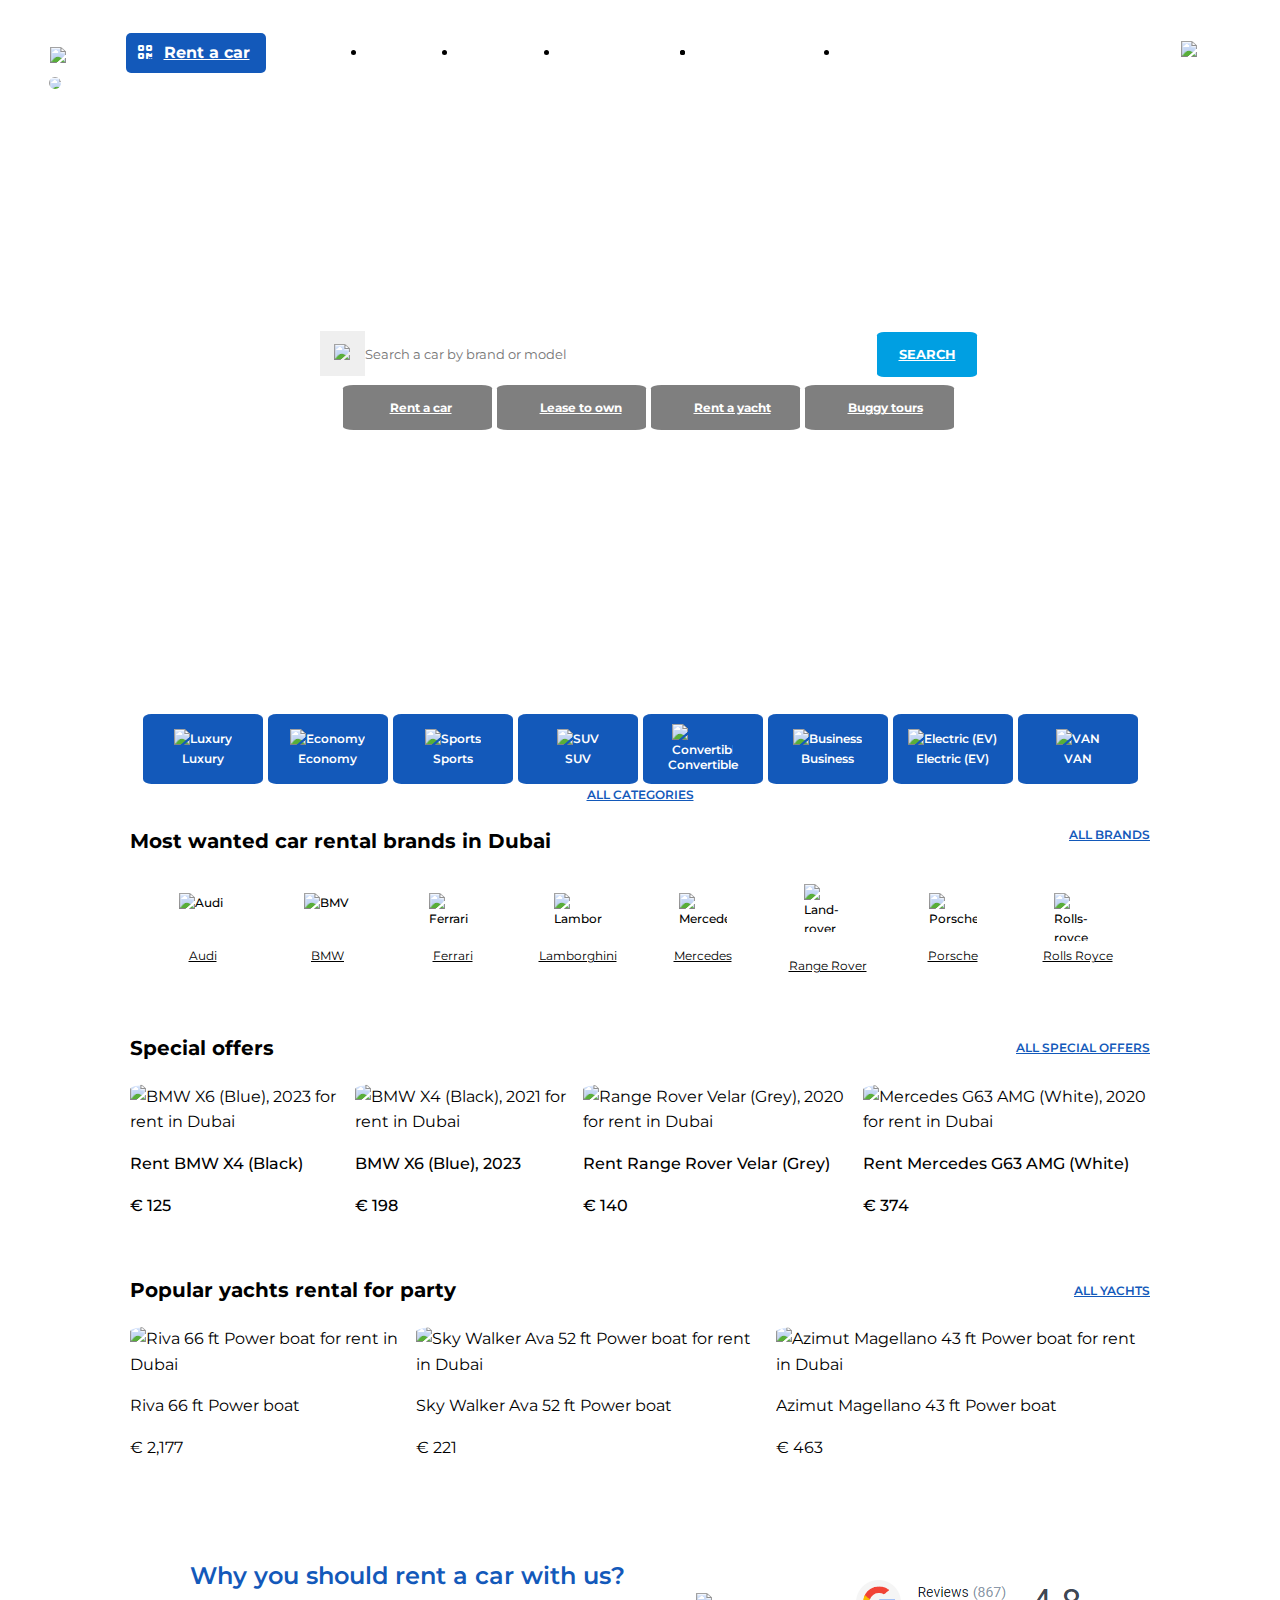
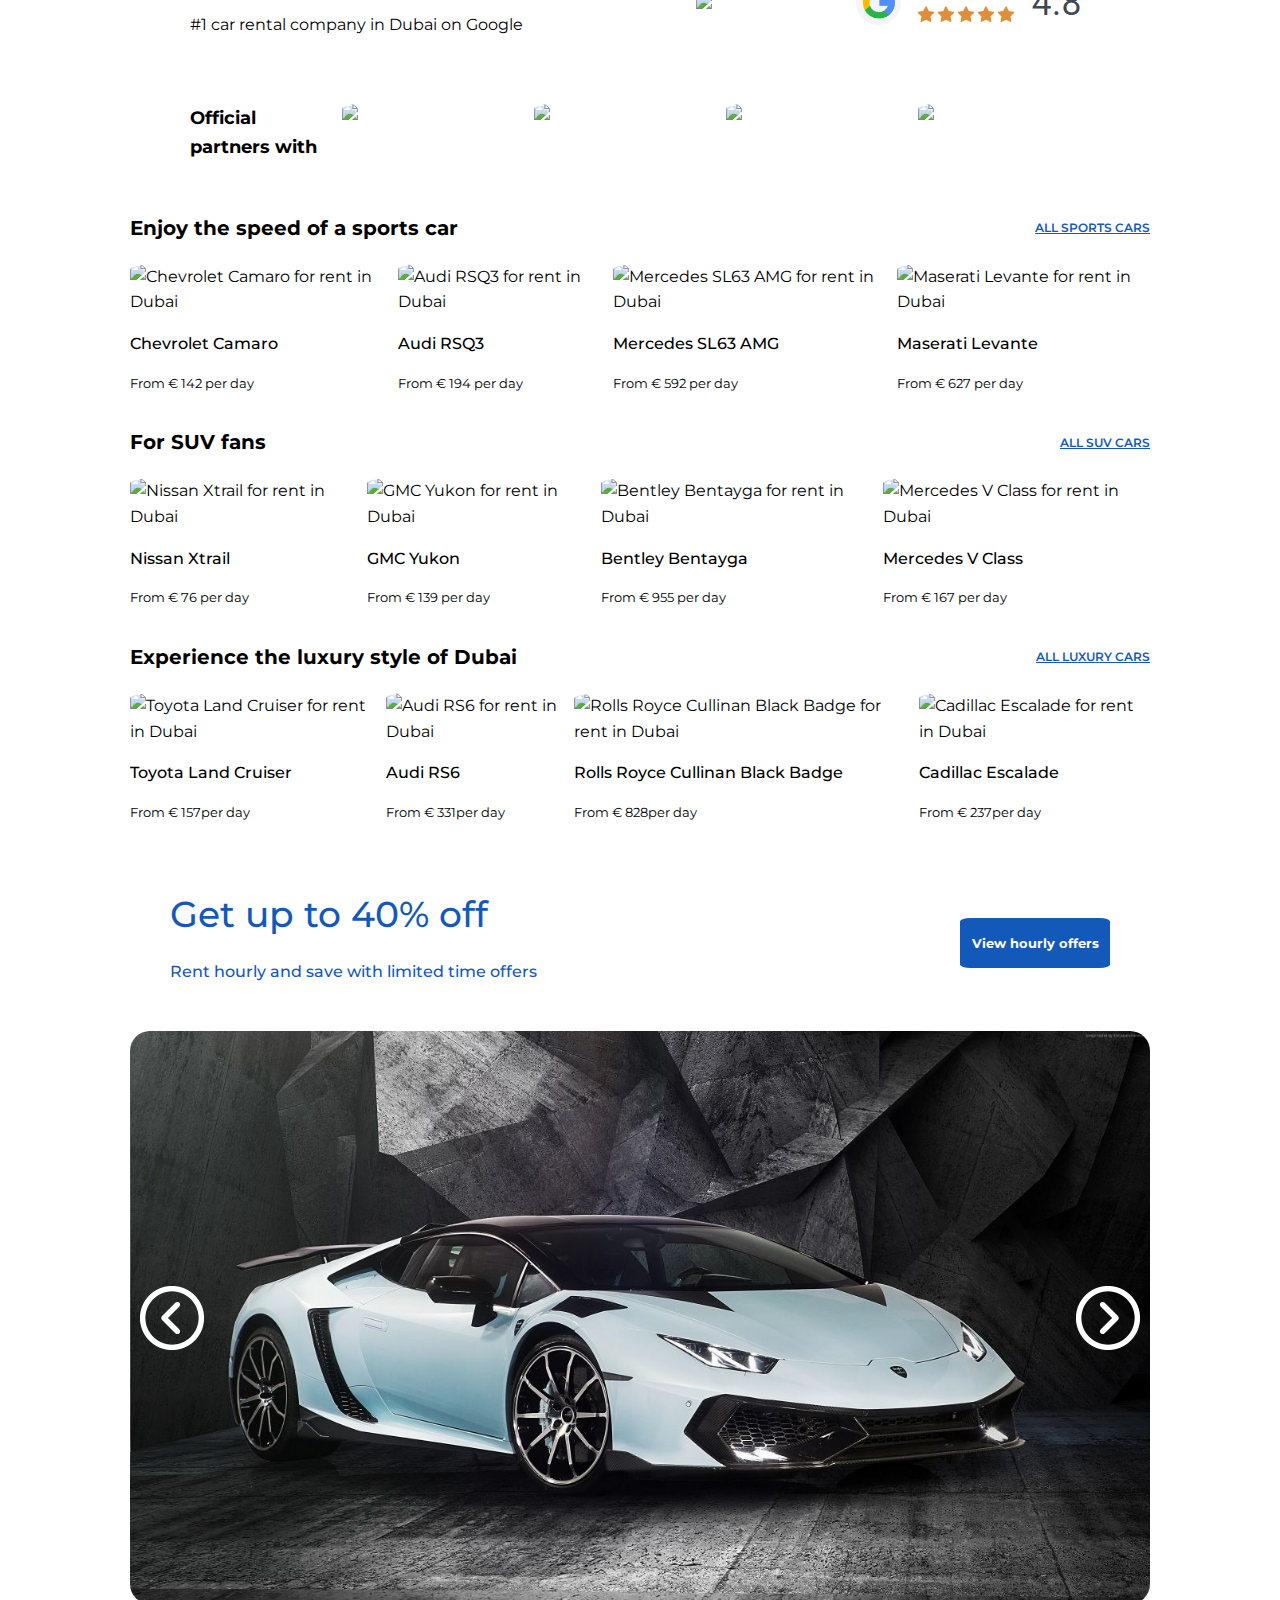
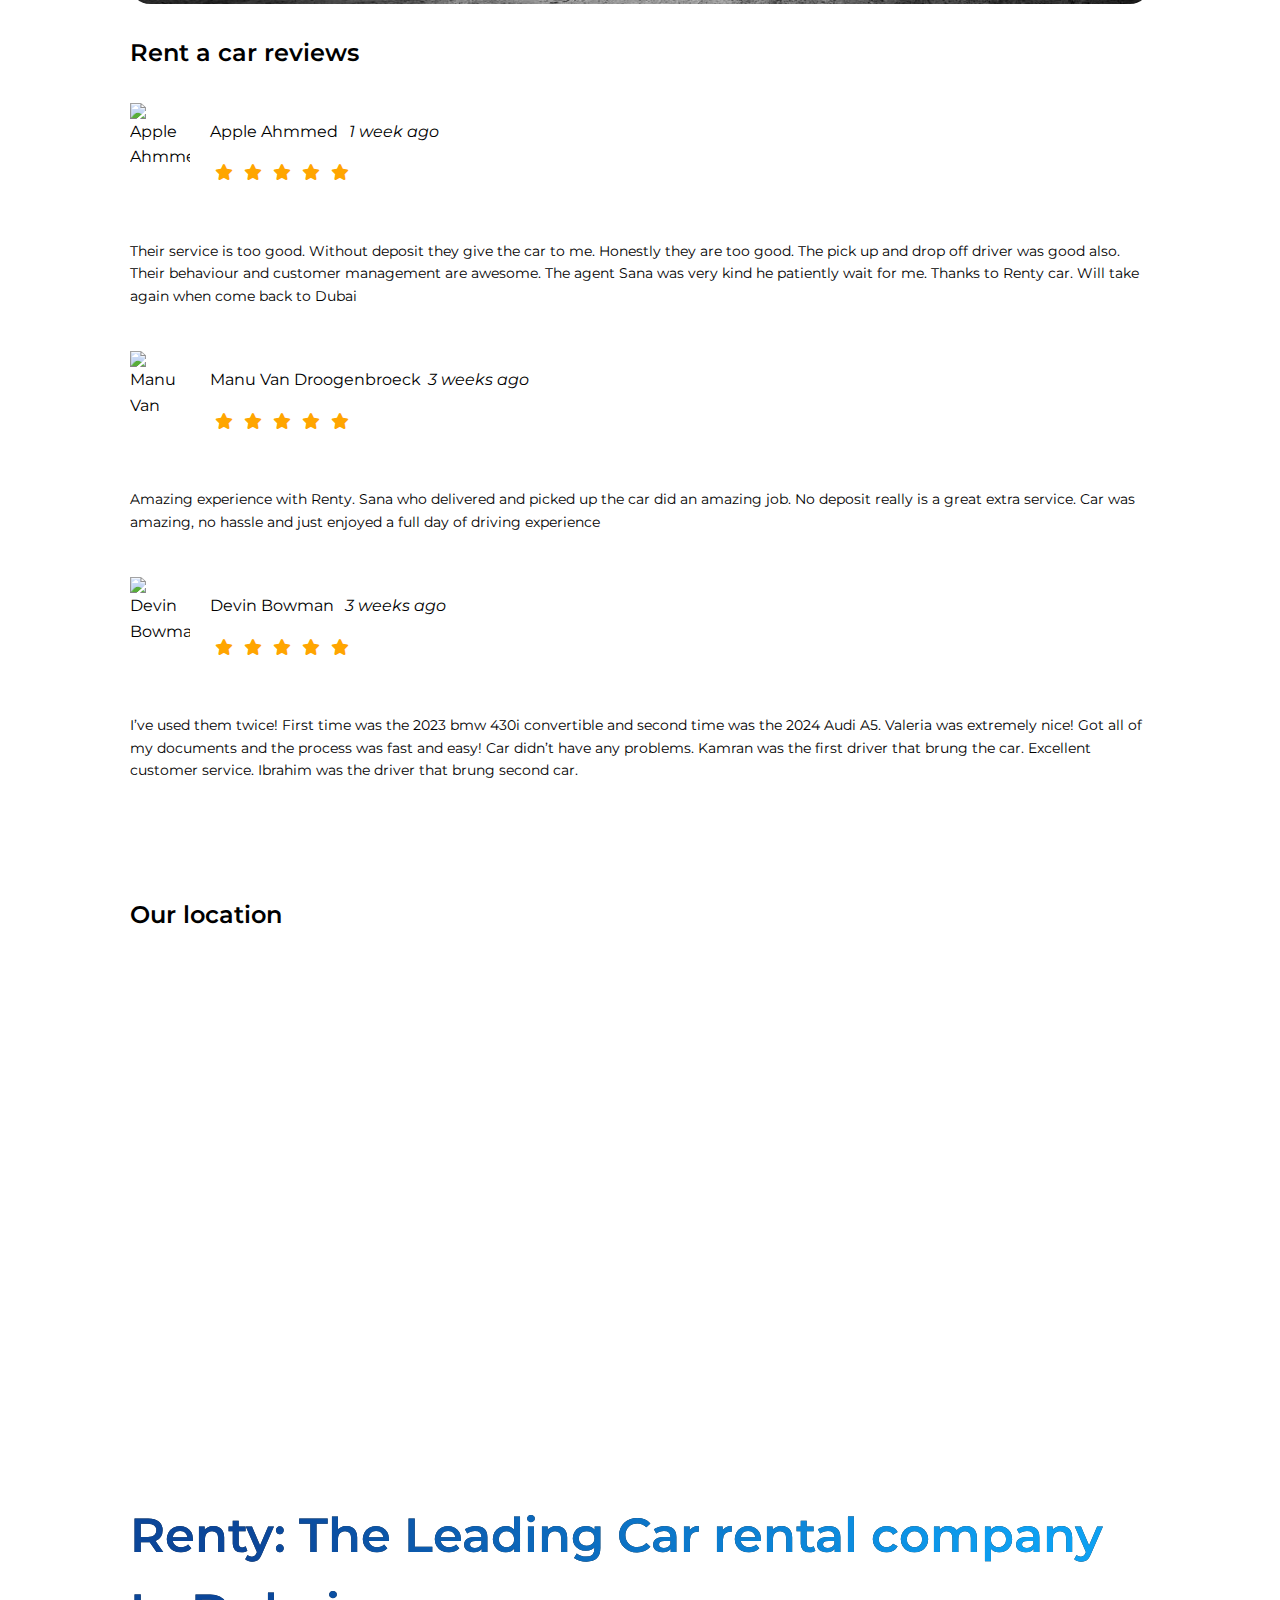
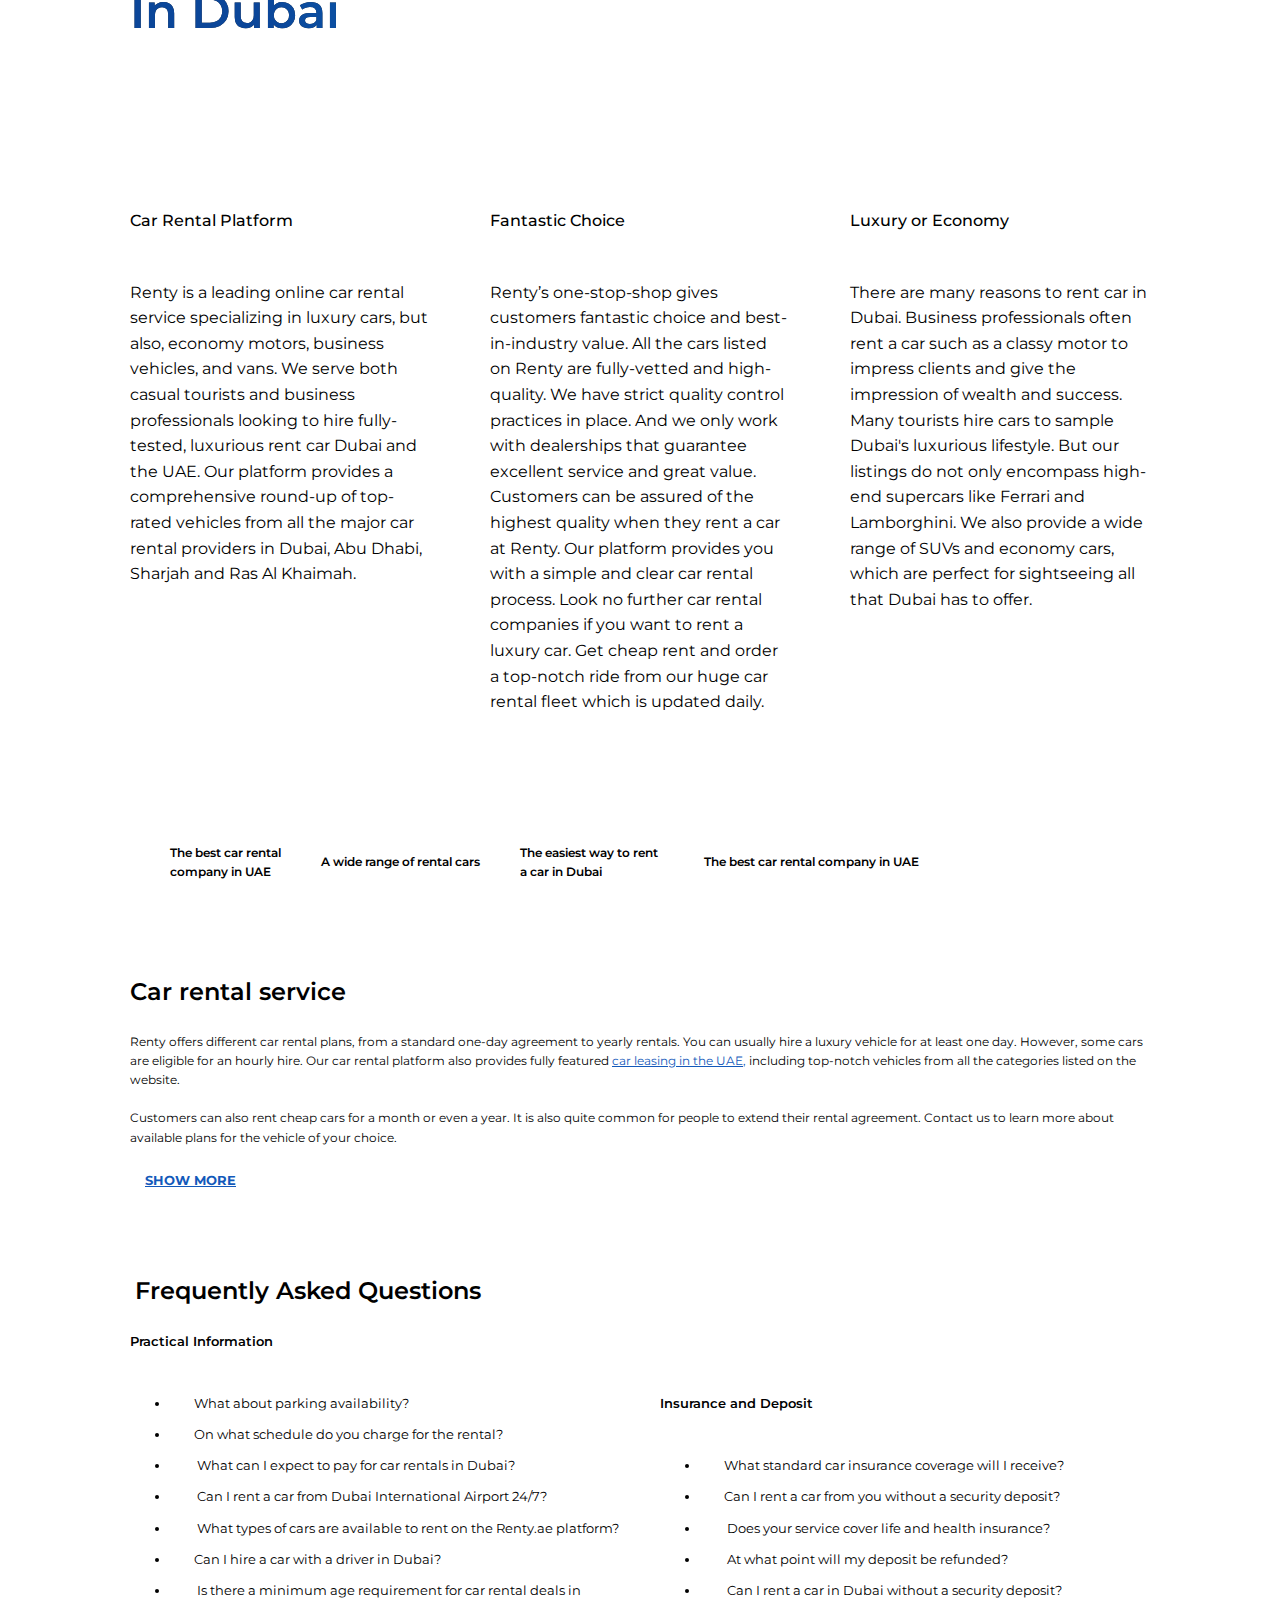
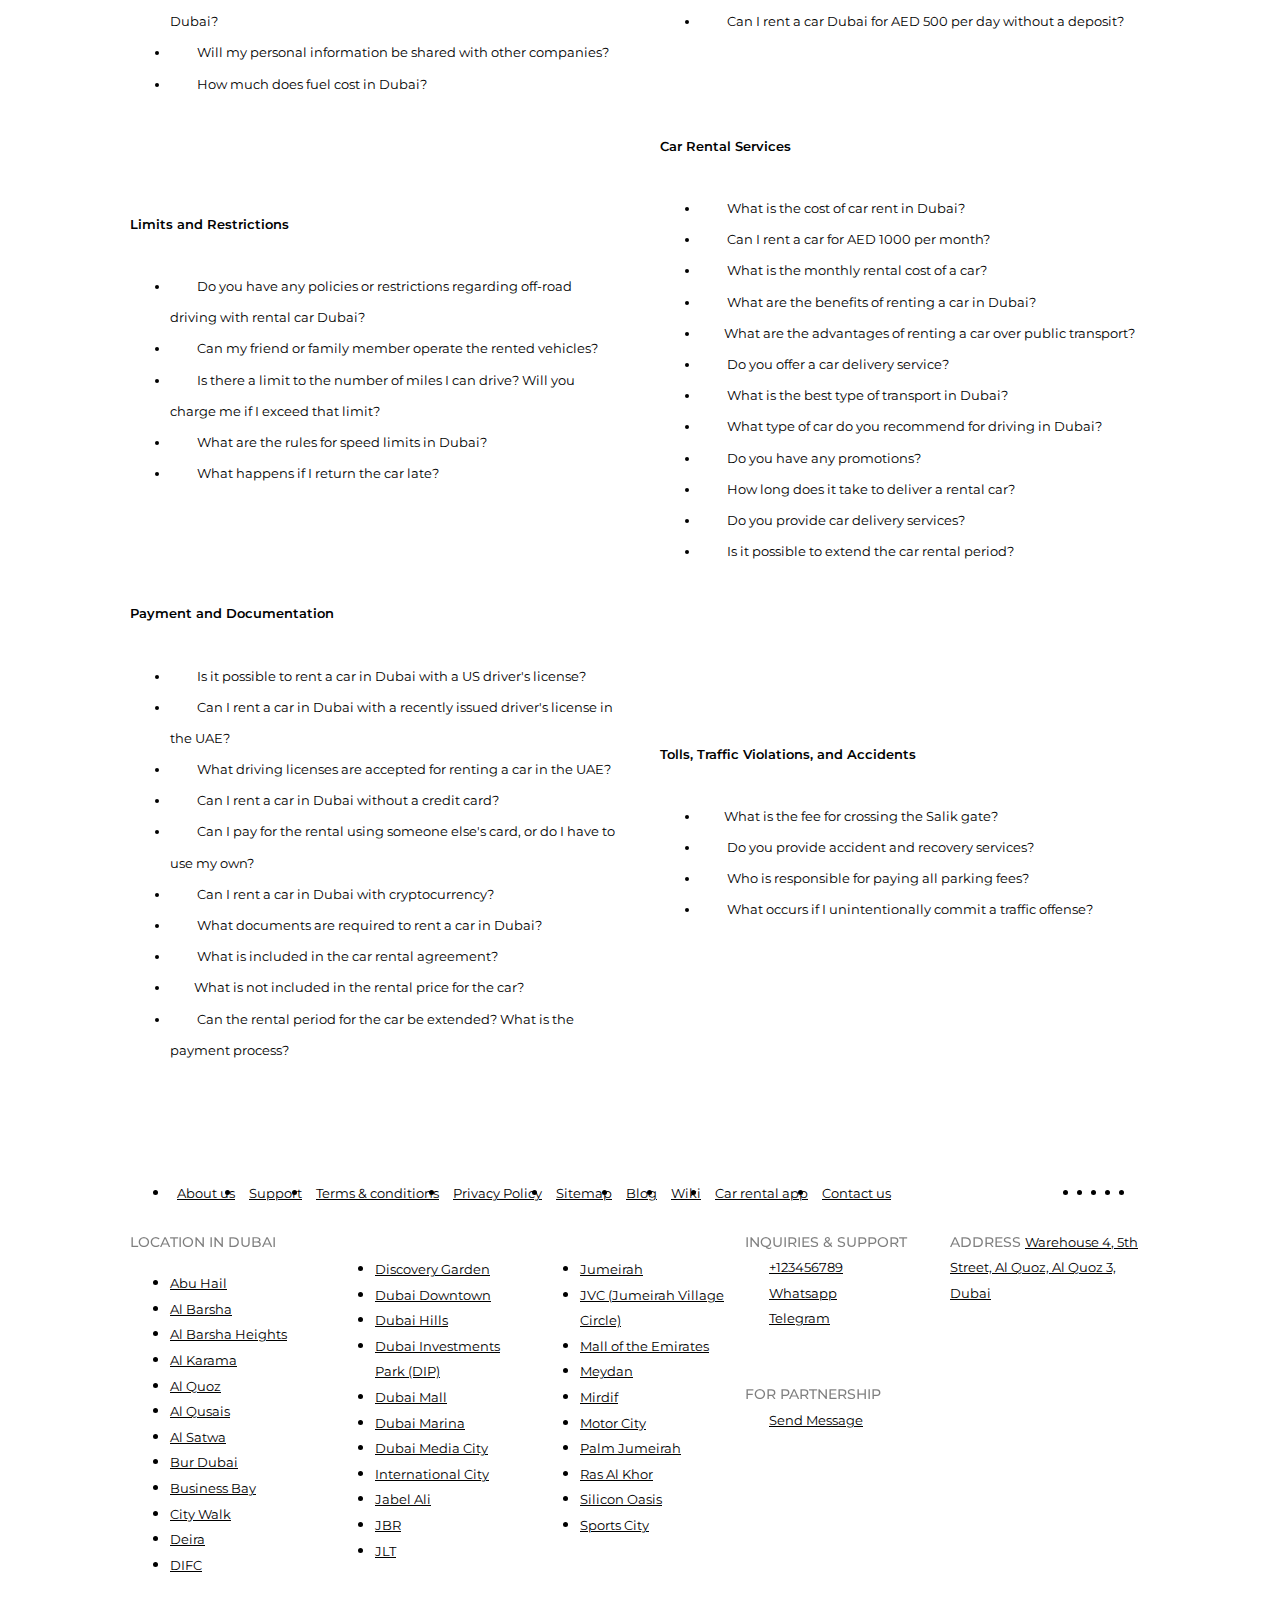
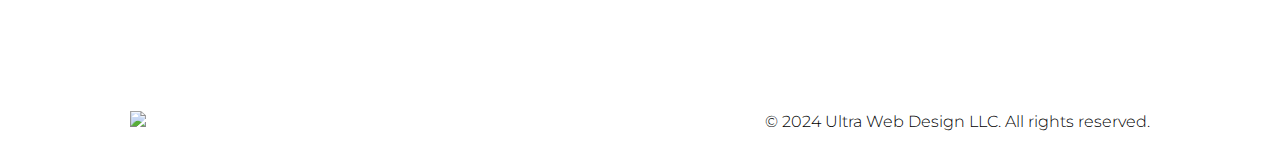
==== commit ca95903d: "Update index.html" ====
--- a/index.html
+++ b/index.html
@@ -628,9 +628,13 @@
         <div class="location-title">
           <h3>Our location</h3>
         </div>
-      
-        <iframe src="https://www.google.com/maps/embed?pb=!1m14!1m8!1m3!1d3611.256708115327!2d55.2372231!3d25.1608085!3m2!1i1024!2i768!4f13.1!3m3!1m2!1s0x3e5f6985ae4b1d7d%3A0x1fea6bf21aa114ba!2sRenty%20-%20Rent%20Luxury%20Car%20in%20Dubai!5e0!3m2!1sen!2sua!4v1724154650793!5m2!1sen!2sua"  height="450" style="border:0;" allowfullscreen="" loading="lazy" referrerpolicy="no-referrer-when-downgrade" class="google-map"></iframe>
-  
+ 
+        <div class="google__location-container">
+          <div class="google__map">
+            <div class="google__map-overlay"></div>
+        <iframe src="https://www.google.com/maps/embed?pb=!1m14!1m8!1m3!1d3611.256708115327!2d55.2372231!3d25.1608085!3m2!1i1024!2i768!4f13.1!3m3!1m2!1s0x3e5f6985ae4b1d7d%3A0x1fea6bf21aa114ba!2sRenty%20-%20Rent%20Luxury%20Car%20in%20Dubai!5e0!3m2!1sen!2sua!4v1724154650793!5m2!1sen!2sua"  height="450" style="border:0;" allowfullscreen=""  width="100%"loading="lazy" referrerpolicy="no-referrer-when-downgrade" ></iframe>
+</div>
+</div>
       </section>
       
      <section class="renty special-wrapper">
--- a/Main.css
+++ b/Main.css
@@ -1,7 +1,15 @@
 @import url('https://fonts.googleapis.com/css2?family=Montserrat:ital,wght@0,100..900;1,100..900&display=swap');
+@import url(dialog.css);
+
+
+
 
 *:not(i) {
   font-family: "Montserrat", sans-serif !important;
+}
+
+html {
+  scroll-behavior: smooth;
 }
 
 body {
@@ -9,7 +17,6 @@
   font-size: 1rem;
   overflow-x: hidden;
 }
-
 
 :root {
   --main-color: rgb(19, 89, 186);
@@ -87,7 +94,7 @@
   border-radius: 5px;
   color: white;
   font-size: 1rem;
-
+  transition: all 0.3s;
 }
 .header-button:hover {
  filter: brightness(1.1);
@@ -135,23 +142,12 @@
   padding: 10px;
 }
 
-
-
-.search-location {
-   position: absolute;
-  top: 2px;
-  right: -5px;
-  color: white;
-  font-size: 12px;
-  display: flex;
-  align-items: center;
-  column-gap: 5px;
-  color: black;
-  padding: 10px;
-
-}
-
-.header-location-icon,.search-location-icon  {
+a {
+  transition: all 0.3s;
+}
+
+
+.header-location-icon {
   border-radius: 50%;
 }
 .flag  {
@@ -227,6 +223,10 @@
    color: black;
    font-weight: 500;
 }
+
+.yacht-offer img {
+  cursor: pointer;
+}
 .header-menu-service-subtitle li a:hover,.header-menu-buggy-subtitle li a:hover
 ,.header-menu-Yachts-subtitle li a:hover {
   color: rgb(103, 103, 235);
@@ -262,14 +262,25 @@
   column-gap: 5px;
   cursor: pointer;
 }
-.header-location,.search-location,.car-block {
+.header-location,.car-block {
   cursor: pointer;
+   transition: all 0.3s;
 }
 
 .group {
   display: flex;
+  
   position: relative;
 }
+
+.header-language {
+  max-width: 116px;
+}
+
+.header-currency {
+  max-width: 70px;
+}
+.header-person-image {}
 
 #language-menu {
   position: absolute;
@@ -417,7 +428,7 @@
   border-radius: 7%;
   border: none;
   background-color: rgb(0, 159, 226);
- 
+  transition: all 0.3s;
 }
 
 .search-button a {
@@ -456,6 +467,7 @@
   width: 149px;
   height: 45px;
   position: relative;
+  transition: all 0.3s;
 }
 
 .function-button a {
@@ -613,7 +625,7 @@
 }
 
 .Offers {
-  margin-top: 120px;
+  margin-top: 80px;
 }
 
 .Offers a,.big-list a  {
@@ -640,6 +652,13 @@
   justify-content: space-between;
 }
 
+.car-offer-title {
+  font-weight: 500;
+}
+
+.car-offer img:first-child {
+  cursor: pointer;
+}
 
 
 .car-offers {
@@ -647,8 +666,8 @@
   display: flex;
   column-gap: 8px;
   padding: 0;
-  
-}
+}
+
 .yachts-offers {
   display: flex;
   column-gap: 8px;
@@ -659,23 +678,33 @@
   margin-top: 40px;
 }
 
-
-
+.car-offer,.yacht-offer {
+  overflow: hidden;
+}
+
+.car__offer-image,.yacht__offer-image,.partners__image{
+  overflow: hidden;
+   border-radius: 10%;
+}
 
 .car-offer img,.yacht-offer img {
   border-radius: 10%;
   width: 100%;
   height: auto;
-
+     vertical-align: top; /* Устанавливаем выравнивание по верхнему краю */
+}
+.partners-list-item img {
+  border-radius: 10%;
+  vertical-align: top;
 }
 
 .car-offer img:hover,.yacht-offer img:hover,.partners-list-item img:hover,.hourly-list-item img:hover {
   transition: all 0.3s ease;
- transform:scale(1.03);
+ transform:scale(1.05);
 }
 
 .Reviews-partners {
-  margin-top: 100px;
+  margin-top: 80px;
 
 }
 
@@ -780,10 +809,44 @@
   height: auto;
   
 }
-
-.mask-image {
-   mask-image: linear-gradient(to right, black, transparent);
-            -webkit-mask-image: linear-gradient(to right, black, transparent);
+.slider {
+  width: 100%;
+  position: relative;
+  margin-inline: auto;
+  margin-block: 30px;
+   padding-top: 56.25%; /* Это соотношение 16:9, можно настроить под нужное */
+
+}
+.slider-img {
+  width: 100%;
+  height: 100%;
+ 
+  position: absolute;
+  top: 0;
+  left: 0;
+  opacity: 0;
+  transition: opacity 0.5s ease;
+  border-radius: 20px;
+}
+.slider-img.active {
+  opacity: 1;
+}
+.controlls {
+  position: absolute;
+  top: 50%;
+  transform: translateY(-50%);
+  cursor: pointer;
+}
+
+.slider .prev {
+  max-width: 64px;
+   height: 64px;
+  left: 10px;
+}
+.slider .next {
+  max-width: 64px;
+  max-height: 64px;
+  right: 10px;
 }
 
 .hourly-list-item p {
@@ -795,31 +858,6 @@
   font-size: 12px;
   color: black;
   font-weight: 400;
-}
-
-.click-left,.click-right {
-  width: 35px;
-  height: 35px;
-  background-color: var(--main-color);
-  position: absolute;
-  border-radius: 10%;
-  cursor: pointer;
-  color: white;
-  display: flex;
-  align-items: center;
-  justify-content: center;
-}
-
-.click-left {
-  top: 30%;
-  left: -20px;
-  transform: translateY(-30%);
-}
-
-.click-right {
-   top: 30%;
-  right: -20px;
-    transform: translateY(-30%);
 }
 
 .extra-wrapper {
@@ -828,13 +866,6 @@
   margin-left: 440px;
   padding: 0px 15px;
 }
-
-
-
-.car-reviews {
-   margin-top: 60px;
-}
-
 
 .car-review-image {
   margin-top: 30px;
@@ -1236,16 +1267,6 @@
 .partners-title {
   margin-inline: 10px;
 }
-.click-left {
-  top: 25%;
-  left: -20px;
-  transform: translateY(-25%);
-}
-.click-right {
-  top: 25%;
-  right:  -20px;
-  transform: translateY(-25%);
-}
 .footer__body {
   grid-template-columns: repeat(3, 1fr);
 }
@@ -1257,6 +1278,16 @@
   grid-column: 2 / 3;
   grid-row: 2 / 3;
 }
+.slider .prev {
+  max-width: 48px;
+   height: 48px;
+
+}
+.slider .next {
+  max-width: 48px;
+  max-height: 48px;
+}
+
 }
 
 
@@ -1275,9 +1306,6 @@
   display: grid;
   grid-template-columns: 1fr 1fr; 
 }
-.click-left,.click-right  {
-  display: none;
-}
 .function-section {
     flex-wrap: wrap;
     row-gap: 10px;
@@ -1286,17 +1314,19 @@
     flex-wrap: wrap;
     row-gap: 50px;
   }
-
-.mask-image {
-    mask-image: none;
-            -webkit-mask-image: none;
-}
-}
+  .slider .prev {
+  max-width: 36px;
+   height: 36px;
+
+}
+.slider .next {
+  max-width: 36px;
+  max-height: 36px;
+}
+}
+
 
 @media (max-width: 630px) {
-  .search-location {
-    display: none;
-  }
   .search-input {
     width: 300px;
   }
@@ -1347,7 +1377,6 @@
 
 
 @media (max-width: 475px) {
-
   .rent-actions {
     margin-top: 0px;
   }
@@ -1402,14 +1431,29 @@
   grid-row: 5 / 6;
   text-align: center;
 } 
+  .slider .prev {
+  max-width: 24px;
+   height: 24px;
+    left: 3px;
+}
+.slider .next {
+  max-width: 24px;
+  max-height: 24px;
+   right: 3px;
+}
 }
 @media (max-width: 410px) {
   .search-input,.search-button {
     width: 330px;
   }
+
 }
 
 @media (max-width: 394px) {
+    .rent-title h2{
+    font-size: 32px;
+    margin-top: 30px;
+  }
     .rent {
     padding-top: 110px;
   }
